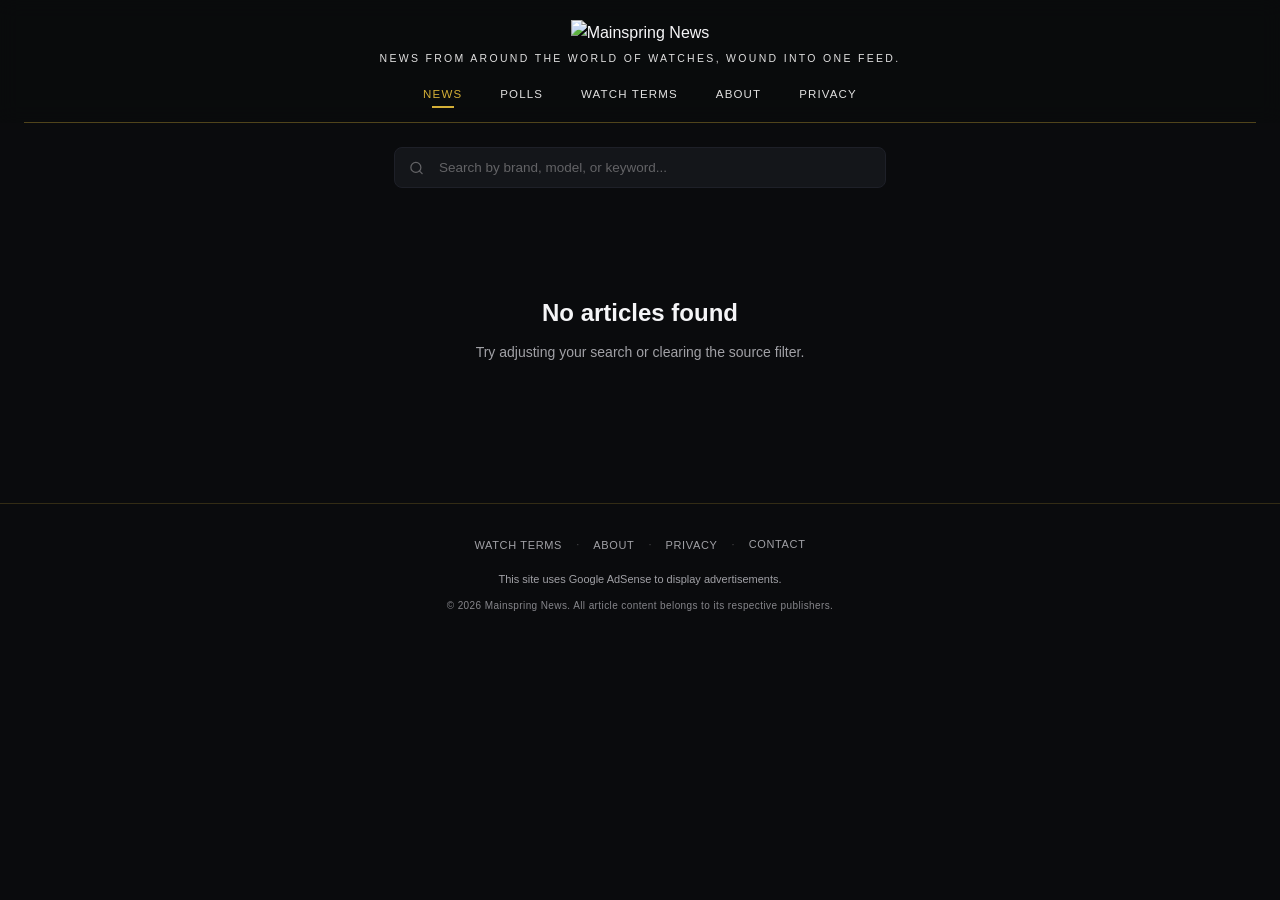
==== index.html @ 3043e032 "Add files via upload" ====
<!DOCTYPE html>
<html lang="en">
<head>
    <meta charset="UTF-8">
    <meta name="viewport" content="width=device-width, initial-scale=1.0">
    <title>Mainspring News — Watch News Aggregator</title>
    <link rel="shortcut icon" href="favicon.ico?v=2" type="image/x-icon">
    <link rel="icon" href="favicon.ico?v=2" type="image/x-icon">
    <link rel="icon" type="image/png" sizes="32x32" href="coil-icon.png?v=2">
    <link rel="apple-touch-icon" href="coil-icon.png?v=2">
    <link rel="preconnect" href="https://fonts.googleapis.com">
    <link rel="preconnect" href="https://fonts.gstatic.com" crossorigin>
    <link href="https://fonts.googleapis.com/css2?family=Cinzel:wght@400;500;600;700&family=Inter:wght@300;400;500;600&display=swap" rel="stylesheet">

    <!-- ═══ Google AdSense ═══ -->
    <!-- TODO: Replace ca-pub-XXXXXXXXXXXXXXXX with your actual AdSense publisher ID -->
    <script async src="https://pagead2.googlesyndication.com/pagead/js/adsbygoogle.js?client=ca-pub-XXXXXXXXXXXXXXXX" crossorigin="anonymous"></script>

    <!-- ═══ Strawpoll Widget ═══ -->
    <script async src="https://cdn.strawpoll.com/dist/widgets.js" charset="utf-8"></script>

    <style>
        *, *::before, *::after {
            margin: 0;
            padding: 0;
            box-sizing: border-box;
        }

        :root {
            --bg: #0A0B0D;
            --surface: #14161A;
            --gold: #D4AF37;
            --gold-hover: #BF9D2E;
            --gold-dim: rgba(212, 175, 55, 0.15);
            --text: #F5F5F7;
            --text-muted: #A1A1A6;
            --border: #1E2028;
            --border-gold: rgba(212, 175, 55, 0.3);
            --skeleton: #1A1D24;
            --skeleton-shine: #22252E;
            --shadow: 0 1px 4px rgba(0,0,0,0.3), 0 4px 16px rgba(0,0,0,0.2);
            --shadow-hover: 0 8px 24px rgba(0,0,0,0.45), 0 2px 8px rgba(212,175,55,0.08);
            --header-h: 140px;
        }

        html { scroll-behavior: smooth; }

        body {
            font-family: -apple-system, BlinkMacSystemFont, 'SF Pro Display', 'Helvetica Neue', 'Roboto', sans-serif;
            background: var(--bg);
            color: var(--text);
            line-height: 1.6;
            -webkit-font-smoothing: antialiased;
            -moz-osx-font-smoothing: grayscale;
        }

        /* ═══════════════════════════════════
           Sticky Header
           ═══════════════════════════════════ */
        .site-header {
            position: sticky;
            top: 0;
            z-index: 200;
            text-align: center;
            padding: 20px 24px 0;
            background: rgba(10, 11, 13, 0.82);
            backdrop-filter: blur(10px);
            -webkit-backdrop-filter: blur(10px);
        }

        .header-border {
            display: block;
            height: 1px;
            background: var(--gold);
            border: none;
            margin-top: 14px;
            opacity: 0.35;
        }

        .logo-group {
            display: flex;
            align-items: center;
            justify-content: center;
            margin-bottom: 4px;
            background: transparent;
            padding: 0;
            overflow: visible;
        }

        .logo-img {
            max-height: 80px;
            width: auto;
            display: block;
            mix-blend-mode: screen;
        }

        .site-header .tagline {
            font-family: -apple-system, BlinkMacSystemFont, 'SF Pro Display', 'Helvetica Neue', 'Roboto', sans-serif;
            font-size: 10.5px;
            font-weight: 400;
            letter-spacing: 0.22em;
            text-transform: uppercase;
            color: #E0E0E0;
            margin-bottom: 14px;
        }

        /* ── Nav ── */
        .site-nav {
            display: flex;
            justify-content: center;
            flex-wrap: wrap;
            gap: 2px;
        }

        .nav-link {
            font-family: -apple-system, BlinkMacSystemFont, 'SF Pro Display', 'Helvetica Neue', 'Roboto', sans-serif;
            font-size: 11.5px;
            font-weight: 500;
            letter-spacing: 0.1em;
            text-transform: uppercase;
            color: #E0E0E0;
            background: none;
            border: none;
            padding: 8px 18px;
            cursor: pointer;
            transition: color 0.2s;
            position: relative;
        }

        .nav-link::after {
            content: '';
            position: absolute;
            bottom: 0;
            left: 50%;
            transform: translateX(-50%);
            width: 0;
            height: 2px;
            background: var(--gold);
            transition: width 0.25s ease;
        }

        .nav-link:hover { color: var(--text); }
        .nav-link.active { color: var(--gold); }
        .nav-link.active::after { width: 22px; }

        /* ═══════════════════════════════════
           Page Sections (Tab System)
           ═══════════════════════════════════ */
        .page-section { display: none; }
        .page-section.active { display: block; }

        /* ═══════════════════════════════════
           Search
           ═══════════════════════════════════ */
        .search-container {
            max-width: 540px;
            margin: 0 auto;
            padding: 24px 24px 0;
        }

        .search-wrapper { position: relative; }

        .search-icon {
            position: absolute;
            left: 15px;
            top: 50%;
            transform: translateY(-50%);
            color: #636366;
            pointer-events: none;
        }

        .search-input {
            width: 100%;
            padding: 12px 18px 12px 44px;
            font-family: -apple-system, BlinkMacSystemFont, 'SF Pro Display', 'Helvetica Neue', 'Roboto', sans-serif;
            font-size: 13.5px;
            color: var(--text);
            background: var(--surface);
            border: 1px solid var(--border);
            border-radius: 8px;
            outline: none;
            transition: border-color 0.2s, box-shadow 0.2s;
        }

        .search-input::placeholder { color: #636366; }

        .search-input:focus {
            border-color: var(--gold);
            box-shadow: 0 0 0 3px var(--gold-dim);
        }

        /* ── Source Pills ── */
        .source-filters {
            display: flex;
            flex-wrap: wrap;
            justify-content: center;
            gap: 7px;
            max-width: 880px;
            margin: 18px auto 0;
            padding: 0 24px;
        }

        .source-pill {
            font-family: -apple-system, BlinkMacSystemFont, 'SF Pro Display', 'Helvetica Neue', 'Roboto', sans-serif;
            font-size: 10.5px;
            font-weight: 500;
            letter-spacing: 0.04em;
            padding: 5px 12px;
            border: 1px solid var(--border);
            border-radius: 100px;
            background: var(--surface);
            color: var(--text-muted);
            cursor: pointer;
            transition: all 0.2s;
            user-select: none;
        }

        .source-pill:hover {
            border-color: var(--gold);
            color: var(--text);
        }

        .source-pill.active {
            background: var(--gold);
            color: var(--bg);
            border-color: var(--gold);
        }

        /* ═══════════════════════════════════
           Articles Grid
           ═══════════════════════════════════ */
        .grid-wrapper {
            max-width: 1320px;
            margin: 0 auto;
            padding: 28px 24px 80px;
        }

        .articles-grid {
            display: grid;
            grid-template-columns: repeat(3, 1fr);
            gap: 22px;
        }

        /* ═══════════════════════════════════
           Skeleton Loading
           ═══════════════════════════════════ */
        .skeleton-grid {
            display: grid;
            grid-template-columns: repeat(3, 1fr);
            gap: 22px;
            max-width: 1320px;
            margin: 0 auto;
            padding: 28px 24px 80px;
        }

        .skeleton-card {
            background: var(--surface);
            border-radius: 10px;
            overflow: hidden;
            border: 1px solid var(--border);
        }

        .skeleton-image {
            width: 100%;
            aspect-ratio: 16 / 9;
            background: var(--skeleton);
            animation: pulse 1.8s cubic-bezier(0.4, 0, 0.6, 1) infinite;
        }

        .skeleton-body {
            padding: 18px;
        }

        .skeleton-line {
            height: 14px;
            border-radius: 6px;
            background: var(--skeleton);
            animation: pulse 1.8s cubic-bezier(0.4, 0, 0.6, 1) infinite;
            margin-bottom: 10px;
        }

        .skeleton-line:nth-child(1) { width: 92%; }
        .skeleton-line:nth-child(2) { width: 70%; }
        .skeleton-line:nth-child(3) { width: 38%; height: 10px; margin-top: 14px; margin-bottom: 0; }

        @keyframes pulse {
            0%, 100% { opacity: 1; }
            50% { opacity: 0.4; }
        }

        /* ═══════════════════════════════════
           Article Card
           ═══════════════════════════════════ */
        .article-card {
            background: var(--surface);
            border-radius: 10px;
            overflow: hidden;
            border: 1px solid var(--border);
            box-shadow: var(--shadow);
            transition: box-shadow 0.3s, transform 0.3s ease, border-color 0.3s;
            display: flex;
            flex-direction: column;
            opacity: 0;
            animation: fadeUp 0.4s ease forwards;
            position: relative;
        }

        .article-card:hover {
            box-shadow: var(--shadow-hover);
            transform: translateY(-4px);
            border-color: var(--gold);
        }

        .card-image-container {
            position: relative;
            width: 100%;
            aspect-ratio: 16 / 9;
            overflow: hidden;
            background: #101214;
        }

        .card-image-container > img {
            position: absolute;
            top: 0; left: 0;
            width: 100%; height: 100%;
            object-fit: cover;
            filter: brightness(0.9);
            transition: transform 0.4s ease;
        }

        .article-card:hover .card-image-container > img {
            transform: scale(1.04);
        }

        .card-source {
            position: absolute;
            top: 10px; left: 10px;
            font-size: 9px;
            font-weight: 600;
            letter-spacing: 0.1em;
            text-transform: uppercase;
            background: rgba(10, 11, 13, 0.82);
            color: var(--gold);
            padding: 4px 9px;
            border-radius: 4px;
            backdrop-filter: blur(6px);
            border: 1px solid rgba(212, 175, 55, 0.12);
            z-index: 2;
        }

        /* ── Read Checkmark ── */
        .card-read-badge {
            position: absolute;
            top: 10px;
            right: 10px;
            width: 24px;
            height: 24px;
            background: rgba(10, 11, 13, 0.82);
            backdrop-filter: blur(6px);
            border: 1px solid rgba(212, 175, 55, 0.25);
            border-radius: 50%;
            display: flex;
            align-items: center;
            justify-content: center;
            opacity: 0.9;
            z-index: 2;
        }

        .card-read-badge svg {
            width: 12px;
            height: 12px;
        }

        /* ── Fallback placeholder / watermark styling ── */
        .card-image-placeholder {
            position: absolute;
            top: 0; left: 0;
            width: 100%; height: 100%;
            aspect-ratio: 16 / 9;
            overflow: hidden;
            background: #14161A;
            display: flex;
            align-items: center;
            justify-content: center;
        }

        .card-image-placeholder img {
            /* Reset: override any inherited card-image rules */
            position: static;
            width: auto;
            height: 50%;
            object-fit: contain;
            opacity: 0.5;
            mix-blend-mode: screen;
            filter: brightness(0.7);
            transition: none;
        }

        .card-body {
            padding: 18px;
            display: flex;
            flex-direction: column;
            flex: 1;
        }

        .card-headline {
            font-family: -apple-system, BlinkMacSystemFont, 'SF Pro Display', 'Helvetica Neue', 'Roboto', sans-serif;
            font-size: 1.15rem;
            font-weight: 600;
            line-height: 1.4;
            color: #E0E0E0;
            margin-bottom: 8px;
            letter-spacing: -0.01em;
        }

        .card-headline a {
            color: inherit;
            text-decoration: none;
            transition: color 0.2s;
        }

        .card-headline a:hover { color: var(--gold); }

        .card-summary {
            font-family: -apple-system, BlinkMacSystemFont, 'SF Pro Display', 'Helvetica Neue', 'Roboto', sans-serif;
            font-size: 13px;
            font-weight: 400;
            line-height: 1.6;
            color: var(--text-muted);
            margin-bottom: 14px;
            display: -webkit-box;
            -webkit-line-clamp: 2;
            -webkit-box-orient: vertical;
            overflow: hidden;
            flex: 1;
        }

        .card-footer {
            display: flex;
            justify-content: space-between;
            align-items: center;
            gap: 8px;
        }

        .card-date {
            font-size: 10px;
            color: #86868B;
            letter-spacing: 0.04em;
        }

        .card-read-time {
            font-size: 10px;
            color: #E0E0E0;
            letter-spacing: 0.04em;
            opacity: 0.55;
            white-space: nowrap;
        }

        /* ═══════════════════════════════════
           Native Ad Card
           ═══════════════════════════════════ */
        .native-ad-card {
            background: var(--surface);
            border-radius: 10px;
            overflow: hidden;
            border: 1px solid var(--border);
            box-shadow: var(--shadow);
            display: flex;
            flex-direction: column;
            min-height: 280px;
            transition: box-shadow 0.3s, transform 0.3s ease, border-color 0.3s;
            opacity: 0;
            animation: fadeUp 0.4s ease forwards;
        }

        .native-ad-card:hover {
            box-shadow: var(--shadow-hover);
            transform: translateY(-4px);
            border-color: var(--gold);
        }

        .native-ad-inner {
            flex: 1;
            display: flex;
            align-items: center;
            justify-content: center;
            padding: 24px;
        }

        .native-ad-label {
            font-family: -apple-system, BlinkMacSystemFont, 'SF Pro Display', 'Helvetica Neue', 'Roboto', sans-serif;
            font-size: 9px;
            font-weight: 500;
            letter-spacing: 0.12em;
            text-transform: uppercase;
            color: #636366;
            text-align: center;
            padding: 8px 18px;
            border-top: 1px solid var(--border);
        }

        /* ── No Results ── */
        .no-results {
            grid-column: 1 / -1;
            text-align: center;
            padding: 60px 24px;
        }

        .no-results h3 {
            font-family: -apple-system, BlinkMacSystemFont, 'SF Pro Display', 'Helvetica Neue', 'Roboto', sans-serif;
            font-size: 24px;
            font-weight: 600;
            margin-bottom: 8px;
            color: var(--text);
        }

        .no-results p {
            font-size: 14px;
            color: var(--text-muted);
        }

        /* ═══════════════════════════════════
           Static Pages (About, Privacy)
           ═══════════════════════════════════ */
        .static-page {
            max-width: 740px;
            margin: 0 auto;
            padding: 48px 24px 80px;
        }

        .static-page h2 {
            font-family: 'Cinzel', Georgia, serif;
            font-size: 32px;
            font-weight: 400;
            color: var(--text);
            margin-bottom: 8px;
        }

        .static-page .page-rule {
            display: block;
            width: 40px;
            height: 2px;
            background: var(--gold);
            border: none;
            margin-bottom: 32px;
        }

        .static-page h3 {
            font-family: 'Cinzel', Georgia, serif;
            font-size: 22px;
            font-weight: 400;
            color: var(--text);
            margin-top: 36px;
            margin-bottom: 12px;
        }

        .static-page p {
            font-size: 15px;
            line-height: 1.75;
            color: #D1D1D6;
            margin-bottom: 16px;
        }

        .static-page ul {
            list-style: none;
            padding-left: 0;
            margin-bottom: 16px;
        }

        .static-page ul li {
            font-size: 15px;
            line-height: 1.75;
            color: #D1D1D6;
            padding-left: 20px;
            position: relative;
            margin-bottom: 6px;
        }

        .static-page ul li::before {
            content: '';
            position: absolute;
            left: 0; top: 11px;
            width: 6px; height: 6px;
            border-radius: 50%;
            background: var(--gold);
            opacity: 0.9;
        }

        .static-page a {
            color: var(--gold);
            text-decoration: none;
            border-bottom: 1px solid transparent;
            transition: border-color 0.2s;
        }

        .static-page a:hover { border-bottom-color: var(--gold); }

        .static-page .last-updated {
            font-size: 12px;
            color: var(--text-muted);
            font-style: italic;
            margin-top: 40px;
            padding-top: 20px;
            border-top: 1px solid var(--border);
        }

        /* ── Email Us Ghost Button ── */
        .email-cta {
            display: inline-block;
            font-family: 'Cinzel', Georgia, serif;
            font-size: 17px;
            font-weight: 400;
            letter-spacing: 0.06em;
            color: var(--gold);
            background: transparent;
            border: 1px solid var(--gold);
            border-radius: 8px;
            padding: 14px 40px;
            text-decoration: none;
            transition: background 0.25s, color 0.25s, box-shadow 0.25s, transform 0.2s;
            margin-top: 12px;
        }

        .email-cta:hover {
            background: var(--gold);
            color: var(--bg);
            box-shadow: 0 4px 20px rgba(212, 175, 55, 0.25);
            transform: translateY(-1px);
            border-bottom-color: var(--gold);
        }

        /* ═══════════════════════════════════
           Load More
           ═══════════════════════════════════ */
        .load-more-wrapper {
            text-align: center;
            padding: 40px 24px 0;
        }

        .load-more-btn {
            font-family: 'Cinzel', Georgia, serif;
            font-size: 17px;
            font-weight: 400;
            letter-spacing: 0.06em;
            color: var(--gold);
            background: transparent;
            border: 1px solid var(--gold);
            border-radius: 8px;
            padding: 16px 48px;
            cursor: pointer;
            transition: background 0.25s, color 0.25s, box-shadow 0.25s, transform 0.2s;
        }

        .load-more-btn:hover {
            background: var(--gold);
            color: var(--bg);
            box-shadow: 0 4px 20px rgba(212, 175, 55, 0.25);
            transform: translateY(-1px);
        }

        .load-more-btn:disabled {
            cursor: default;
            opacity: 0.5;
            transform: none;
            box-shadow: none;
        }

        .load-more-btn.exhausted {
            border-color: var(--border);
            color: var(--text-muted);
            opacity: 1;
            pointer-events: none;
        }

        .load-more-spinner {
            display: none;
            justify-content: center;
            align-items: center;
            gap: 12px;
            padding: 20px 0 0;
            background: transparent !important;
        }

        .load-more-spinner.visible { display: flex; }

        .load-more-spiral {
            animation: spin 1s linear infinite;
            mix-blend-mode: screen;
        }

        .load-more-spinner-text {
            font-family: -apple-system, BlinkMacSystemFont, 'SF Pro Display', 'Helvetica Neue', 'Roboto', sans-serif;
            font-size: 12px;
            color: var(--text-muted);
            letter-spacing: 0.06em;
        }

        @keyframes spin {
            to { transform: rotate(360deg); }
        }

        /* ═══════════════════════════════════
           Back to Top
           ═══════════════════════════════════ */
        .back-to-top {
            position: fixed;
            bottom: 32px; right: 32px;
            width: 42px; height: 42px;
            background: var(--gold);
            color: var(--bg);
            border: none;
            border-radius: 50%;
            cursor: pointer;
            display: flex;
            align-items: center;
            justify-content: center;
            opacity: 0;
            visibility: hidden;
            transition: opacity 0.3s, visibility 0.3s, transform 0.2s;
            box-shadow: 0 2px 14px rgba(212, 175, 55, 0.3);
            z-index: 100;
        }

        .back-to-top.visible { opacity: 1; visibility: visible; }

        .back-to-top:hover {
            transform: translateY(-2px);
            background: var(--gold-hover);
        }

        /* ═══════════════════════════════════
           Footer
           ═══════════════════════════════════ */
        .site-footer {
            text-align: center;
            padding: 28px 24px 36px;
            border-top: 1px solid rgba(212, 175, 55, 0.2);
        }

        .footer-disclosure {
            font-size: 11px;
            line-height: 1.7;
            color: var(--text-muted);
            max-width: 640px;
            margin: 0 auto 10px;
        }

        .footer-links {
            display: flex;
            justify-content: center;
            align-items: center;
            gap: 6px;
            margin-bottom: 12px;
        }

        .footer-link {
            font-family: -apple-system, BlinkMacSystemFont, 'SF Pro Display', 'Helvetica Neue', 'Roboto', sans-serif;
            font-size: 11px;
            font-weight: 500;
            letter-spacing: 0.06em;
            text-transform: uppercase;
            color: var(--text-muted);
            text-decoration: none;
            padding: 4px 8px;
            transition: color 0.2s;
            cursor: pointer;
            background: none;
            border: none;
        }

        .footer-link:hover {
            color: var(--gold);
        }

        .footer-link-sep {
            color: #48484A;
            font-size: 11px;
            user-select: none;
        }

        .footer-copy {
            font-size: 10px;
            color: #86868B;
            letter-spacing: 0.04em;
        }

        /* ═══════════════════════════════════
           Watch Terms / Glossary
           ═══════════════════════════════════ */
        .glossary-page {
            max-width: 740px;
            margin: 0 auto;
            padding: 48px 24px 80px;
        }

        .glossary-page h2 {
            font-family: 'Cinzel', Georgia, serif;
            font-size: 32px;
            font-weight: 400;
            color: var(--text);
            margin-bottom: 8px;
        }

        .glossary-page .page-rule {
            display: block;
            width: 40px;
            height: 2px;
            background: var(--gold);
            border: none;
            margin-bottom: 24px;
        }

        .glossary-intro {
            font-size: 15px;
            line-height: 1.75;
            color: #D1D1D6;
            margin-bottom: 28px;
        }

        .glossary-search-wrapper {
            position: relative;
            margin-bottom: 36px;
        }

        .glossary-search-wrapper .search-icon {
            position: absolute;
            left: 15px;
            top: 50%;
            transform: translateY(-50%);
            color: #636366;
            pointer-events: none;
        }

        .glossary-search {
            width: 100%;
            padding: 12px 18px 12px 44px;
            font-family: -apple-system, BlinkMacSystemFont, 'SF Pro Display', 'Helvetica Neue', 'Roboto', sans-serif;
            font-size: 13.5px;
            color: var(--text);
            background: var(--surface);
            border: 1px solid var(--border);
            border-radius: 8px;
            outline: none;
            transition: border-color 0.2s, box-shadow 0.2s;
        }

        .glossary-search::placeholder { color: #636366; }

        .glossary-search:focus {
            border-color: var(--gold);
            box-shadow: 0 0 0 3px var(--gold-dim);
        }

        .glossary-letter-group {
            margin-bottom: 32px;
        }

        .glossary-letter {
            font-family: 'Cinzel', Georgia, serif;
            font-size: 22px;
            font-weight: 500;
            color: var(--gold);
            padding-bottom: 8px;
            margin-bottom: 16px;
            border-bottom: 1px solid var(--border);
        }

        .glossary-term {
            margin-bottom: 18px;
            padding-left: 0;
        }

        .glossary-term-name {
            font-family: -apple-system, BlinkMacSystemFont, 'SF Pro Display', 'Helvetica Neue', 'Roboto', sans-serif;
            font-size: 15px;
            font-weight: 600;
            color: var(--text);
            margin-bottom: 4px;
        }

        .glossary-term-def {
            font-size: 14px;
            line-height: 1.7;
            color: #D1D1D6;
        }

        .glossary-no-results {
            text-align: center;
            padding: 48px 24px;
            color: var(--text-muted);
            font-size: 15px;
        }

        .glossary-footer-note {
            font-size: 14px;
            line-height: 1.7;
            color: var(--text-muted);
            margin-top: 48px;
            padding-top: 24px;
            border-top: 1px solid var(--border);
        }

        .glossary-footer-note a {
            color: var(--gold);
            text-decoration: none;
            border-bottom: 1px solid transparent;
            transition: border-color 0.2s;
        }

        .glossary-footer-note a:hover {
            border-bottom-color: var(--gold);
        }

        /* ═══════════════════════════════════
           Responsive
           ═══════════════════════════════════ */
        @media (max-width: 1024px) {
            .articles-grid,
            .skeleton-grid {
                grid-template-columns: repeat(2, 1fr);
                gap: 18px;
            }
        }

        @media (max-width: 640px) {
            .site-header { padding: 16px 16px 0; }
            .logo-img { max-height: 52px; }
            .site-header .tagline {
                font-size: 8.5px;
                letter-spacing: 0.14em;
                margin-bottom: 10px;
            }
            .nav-link { font-size: 10px; padding: 6px 10px; }
            .polls-page { padding: 32px 16px 60px; }
            .polls-page h2 { font-size: 26px; }
            .poll-iframe-shell,
            .poll-iframe-shell iframe { min-height: 360px; }
            .articles-grid,
            .skeleton-grid {
                grid-template-columns: 1fr;
                gap: 14px;
            }
            .grid-wrapper,
            .skeleton-grid {
                padding: 20px 16px 60px;
            }
            .search-container { padding: 18px 16px 0; }
            .source-filters { padding: 0 16px; }
            .card-body { padding: 14px; }
            .card-headline { font-size: 1.05rem; }
            .back-to-top { bottom: 20px; right: 20px; width: 38px; height: 38px; }
            .static-page { padding: 32px 16px 60px; }
            .static-page h2 { font-size: 26px; }
            .glossary-page { padding: 32px 16px 60px; }
            .glossary-page h2 { font-size: 26px; }
        }

        /* ═══════════════════════════════════
           Polls Page
           ═══════════════════════════════════ */
        .polls-page {
            max-width: 680px;
            margin: 0 auto;
            padding: 48px 24px 80px;
        }

        .polls-page h2 {
            font-family: 'Cinzel', Georgia, serif;
            font-size: 32px;
            font-weight: 400;
            color: var(--text);
            margin-bottom: 8px;
        }

        .polls-page .page-rule {
            display: block;
            width: 40px;
            height: 2px;
            background: var(--gold);
            border: none;
            margin-bottom: 28px;
        }

        .polls-intro {
            font-size: 14px;
            line-height: 1.8;
            color: var(--text-muted);
            margin-bottom: 36px;
            letter-spacing: 0.01em;
        }

        /* ── Live Poll Container ── */
        .poll-live-wrap {
            border: 1px solid var(--border-gold);
            border-radius: 12px;
            background: var(--surface);
            overflow: hidden;
            margin-bottom: 52px;
            box-shadow: 0 2px 24px rgba(212, 175, 55, 0.07), var(--shadow);
            transition: border-color 0.3s;
        }

        .poll-live-wrap:hover {
            border-color: rgba(212, 175, 55, 0.55);
        }

        .poll-live-header {
            display: flex;
            align-items: center;
            gap: 10px;
            padding: 14px 20px 13px;
            border-bottom: 1px solid var(--border-gold);
        }

        .poll-live-dot {
            width: 8px;
            height: 8px;
            border-radius: 50%;
            background: var(--gold);
            box-shadow: 0 0 7px rgba(212, 175, 55, 0.65);
            animation: pollPulse 2.2s ease-in-out infinite;
            flex-shrink: 0;
        }

        @keyframes pollPulse {
            0%, 100% { opacity: 1;    box-shadow: 0 0 7px  rgba(212, 175, 55, 0.65); }
            50%       { opacity: 0.5; box-shadow: 0 0 14px rgba(212, 175, 55, 0.2);  }
        }

        .poll-live-label {
            font-size: 9.5px;
            font-weight: 600;
            letter-spacing: 0.16em;
            text-transform: uppercase;
            color: var(--gold);
        }

        /* ── Responsive iframe shell ──
           Uses min-height so short embeds still look intentional;
           the injected iframe overrides with its own height attribute.     */
        .poll-iframe-shell {
            position: relative;
            width: 100%;
            min-height: 480px;
            display: flex;
            flex-direction: column;
        }

        .poll-iframe-shell iframe {
            width: 100%;
            min-height: 480px;
            border: none;
            display: block;
            flex: 1;
            /* iOS Safari fix: allow iframe to scroll internally */
            -webkit-overflow-scrolling: touch;
        }

        /* Strawpoll embed wrapper — centred, capped at 640px, full-width on mobile */
        .strawpoll-embed {
            width: 100%;
            max-width: 640px;
            margin: 0 auto;
            display: block;
        }

        .strawpoll-embed iframe {
            width: 100% !important;
            max-width: 100%;
            border: none;
            display: block;
        }

        /* ── Poll State (loading / empty / error) ── */
        .poll-state {
            display: flex;
            flex-direction: column;
            align-items: center;
            justify-content: center;
            gap: 16px;
            padding: 60px 24px;
            text-align: center;
            flex: 1;
        }

        .poll-state-icon {
            color: var(--gold);
            opacity: 0.55;
        }

        .poll-state-text {
            font-size: 14px;
            line-height: 1.7;
            color: var(--text-muted);
        }

        .poll-loading-dots {
            display: flex;
            gap: 7px;
            align-items: center;
        }

        .poll-loading-dots span {
            width: 7px;
            height: 7px;
            border-radius: 50%;
            background: var(--gold);
            opacity: 0.35;
            animation: dotBounce 1.4s ease-in-out infinite;
        }

        .poll-loading-dots span:nth-child(2) { animation-delay: 0.18s; }
        .poll-loading-dots span:nth-child(3) { animation-delay: 0.36s; }

        @keyframes dotBounce {
            0%, 80%, 100% { opacity: 0.35; transform: scale(0.85); }
            40%            { opacity: 1;    transform: scale(1.2);  }
        }

        /* ── Past Polls Archive ── */
        .polls-past-heading {
            font-family: 'Cinzel', Georgia, serif;
            font-size: 19px;
            font-weight: 400;
            color: var(--text);
            margin-bottom: 8px;
        }

        .polls-past-rule {
            display: block;
            width: 28px;
            height: 1px;
            background: var(--gold);
            border: none;
            opacity: 0.55;
            margin-bottom: 20px;
        }

        .polls-past-empty {
            font-size: 13px;
            color: var(--text-muted);
            font-style: italic;
        }

        .past-polls-list {
            list-style: none;
            padding: 0;
            display: flex;
            flex-direction: column;
            gap: 10px;
        }

        .past-poll-item {
            display: flex;
            align-items: center;
            gap: 14px;
            padding: 15px 18px;
            background: var(--surface);
            border: 1px solid var(--border);
            border-radius: 8px;
            text-decoration: none;
            transition: border-color 0.22s, background 0.22s;
        }

        .past-poll-item:hover {
            border-color: var(--border-gold);
            background: #17191f;
        }

        .past-poll-text {
            flex: 1;
            min-width: 0;
        }

        .past-poll-title {
            font-size: 13.5px;
            font-weight: 500;
            color: var(--text);
            line-height: 1.45;
        }

        .past-poll-meta {
            font-size: 11px;
            color: var(--text-muted);
            margin-top: 3px;
            letter-spacing: 0.02em;
        }

        .past-poll-chevron {
            color: var(--gold);
            opacity: 0.6;
            flex-shrink: 0;
            transition: opacity 0.2s, transform 0.2s;
        }

        .past-poll-item:hover .past-poll-chevron {
            opacity: 1;
            transform: translateX(3px);
        }

        /* ── Animation ── */
        @keyframes fadeUp {
            from { opacity: 0; transform: translateY(10px); }
            to   { opacity: 1; transform: translateY(0); }
        }
    </style>
</head>
<body>

    <!-- ═══ Sticky Header ═══ -->
    <header class="site-header">
        <div class="logo-group">
            <img class="logo-img" src="https://mainspring.news/full-logo.png" alt="Mainspring News">
        </div>
        <p class="tagline">News from around the world of watches, wound into one feed.</p>
        <nav class="site-nav">
            <button class="nav-link active" data-page="news">News</button>
            <button class="nav-link" data-page="polls">Polls</button>
            <button class="nav-link" data-page="watch-terms">Watch Terms</button>
            <button class="nav-link" data-page="about">About</button>
            <button class="nav-link" data-page="privacy">Privacy</button>
        </nav>
        <hr class="header-border">
    </header>

    <!-- ═══ NEWS PAGE ═══ -->
    <section class="page-section active" id="page-news">

        <div class="search-container">
            <div class="search-wrapper">
                <svg class="search-icon" width="15" height="15" viewBox="0 0 24 24" fill="none" stroke="currentColor" stroke-width="2" stroke-linecap="round" stroke-linejoin="round">
                    <circle cx="11" cy="11" r="8"></circle>
                    <line x1="21" y1="21" x2="16.65" y2="16.65"></line>
                </svg>
                <input type="text" class="search-input" id="searchInput" placeholder="Search by brand, model, or keyword...">
            </div>
            <div class="source-filters" id="sourceFilters"></div>
        </div>

        <!-- Skeleton Loading State -->
        <div class="skeleton-grid" id="skeletonGrid">
            <div class="skeleton-card"><div class="skeleton-image"></div><div class="skeleton-body"><div class="skeleton-line"></div><div class="skeleton-line"></div><div class="skeleton-line"></div></div></div>
            <div class="skeleton-card"><div class="skeleton-image"></div><div class="skeleton-body"><div class="skeleton-line"></div><div class="skeleton-line"></div><div class="skeleton-line"></div></div></div>
            <div class="skeleton-card"><div class="skeleton-image"></div><div class="skeleton-body"><div class="skeleton-line"></div><div class="skeleton-line"></div><div class="skeleton-line"></div></div></div>
            <div class="skeleton-card"><div class="skeleton-image"></div><div class="skeleton-body"><div class="skeleton-line"></div><div class="skeleton-line"></div><div class="skeleton-line"></div></div></div>
            <div class="skeleton-card"><div class="skeleton-image"></div><div class="skeleton-body"><div class="skeleton-line"></div><div class="skeleton-line"></div><div class="skeleton-line"></div></div></div>
            <div class="skeleton-card"><div class="skeleton-image"></div><div class="skeleton-body"><div class="skeleton-line"></div><div class="skeleton-line"></div><div class="skeleton-line"></div></div></div>
            <div class="skeleton-card"><div class="skeleton-image"></div><div class="skeleton-body"><div class="skeleton-line"></div><div class="skeleton-line"></div><div class="skeleton-line"></div></div></div>
        </div>

        <!-- Real Article Grid (hidden until loaded) -->
        <div class="grid-wrapper" id="gridWrapper" style="display:none;">
            <div class="articles-grid" id="articlesGrid"></div>
            <div class="load-more-wrapper" id="loadMoreWrapper">
                <button class="load-more-btn" id="loadMoreBtn">Load More Watch News</button>
                <div class="load-more-spinner" id="loadMoreSpinner">
                    <img class="load-more-spiral" src="https://mainspring.news/coil-icon.png" alt="" width="22" height="22">
                    <span class="load-more-spinner-text">Winding&hellip;</span>
                </div>
            </div>
        </div>

    </section>

    <!-- ═══ POLLS PAGE ═══ -->
    <section class="page-section" id="page-polls">
        <div class="polls-page">
            <h2>Mainspring Polls</h2>
            <hr class="page-rule">
            <p class="polls-intro">Voice your opinion on all things watch related. Real-time results updated with every vote.</p>

            <!-- ── Active Poll ── -->
            <div class="poll-live-wrap">
                <div class="poll-live-header">
                    <span class="poll-live-dot"></span>
                    <span class="poll-live-label">Live Poll</span>
                </div>
                <div class="poll-iframe-shell" id="pollIframeShell">
                    <!-- Loading state — replaced by JS once polls.json is fetched -->
                    <div class="poll-state" id="pollLoading">
                        <div class="poll-loading-dots">
                            <span></span><span></span><span></span>
                        </div>
                        <p class="poll-state-text">Loading active poll&hellip;</p>
                    </div>
                </div>
            </div>

            <!-- ── Past Polls Archive ── -->
            <h3 class="polls-past-heading">Past Polls</h3>
            <hr class="polls-past-rule">
            <ul class="past-polls-list" id="pastPollsList">
                <!-- Populated by JS from polls.json → pastPolls[] -->
            </ul>
        </div>
    </section>

    <!-- ═══ WATCH TERMS PAGE ═══ -->
    <section class="page-section" id="page-watch-terms">
        <div class="glossary-page">
            <h2>Watch Terms</h2>
            <hr class="page-rule">
            <p class="glossary-intro">Welcome to our Watch Terms guide, a curated resource designed to help you navigate the language of movements, materials, and collector culture. While not an exhaustive industry encyclopedia, this list offers a helpful starting point for anyone looking to deepen their understanding of the horological world.</p>

            <div class="glossary-search-wrapper">
                <svg class="search-icon" width="15" height="15" viewBox="0 0 24 24" fill="none" stroke="currentColor" stroke-width="2" stroke-linecap="round" stroke-linejoin="round">
                    <circle cx="11" cy="11" r="8"></circle>
                    <line x1="21" y1="21" x2="16.65" y2="16.65"></line>
                </svg>
                <input type="text" class="glossary-search" id="glossarySearch" placeholder="Search watch terms...">
            </div>

            <div id="glossaryContainer"></div>

            <p class="glossary-footer-note">Notice a term or phrase we missed? We'd love to hear from you. Please <a href="mailto:mainspring.watchnews@gmail.com?subject=Watch Terms Suggestion - Mainspring News" target="_blank" rel="noopener noreferrer">contact us</a> to suggest additions or revisions.</p>
        </div>
    </section>

    <!-- ═══ ABOUT PAGE ═══ -->
    <section class="page-section" id="page-about">
        <div class="static-page">
            <h2>About Mainspring News</h2>
            <hr class="page-rule">
            <p>Mainspring News is the premier aggregator for watch enthusiasts, winding the world's best horological journalism into a single, high-tension feed. We curate articles from the most respected voices in the industry &mdash; from Hodinkee and Fratello to Worn &amp; Wound and beyond &mdash; so you never miss a breaking release, an in-depth review, or a thought-provoking editorial about the craft of watchmaking.</p>
            <p>Our mission is simple: to save you time while keeping you informed. Rather than cycling through bookmarks and newsletters, Mainspring News delivers a unified, real-time stream of everything happening in the world of watches. Whether you collect vintage chronographs, follow the latest from Geneva, or simply appreciate mechanical artistry, this is your feed &mdash; wound and ready.</p>
            <p>Mainspring News was founded to solve the noise problem in the watch industry. By aggregating the most respected voices in horology, we ensure you spend less time searching and more time reading what matters.</p>

            <h3>Our Sources</h3>
            <ul>
                <li>Hodinkee</li>
                <li>Worn &amp; Wound</li>
                <li>Fratello Watches</li>
                <li>Monochrome Watches</li>
                <li>A Blog to Watch</li>
                <li>Teddy Baldassarre</li>
                <li>Two Broke Watch Snobs</li>
                <li>Oracle Time</li>
                <li>Time + Tide</li>
                <li>WatchTime</li>
                <li>Revolution</li>
                <li>Quill &amp; Pad</li>
                <li>WatchProSite</li>
                <li>Gear Patrol</li>
                <li>Wrist Enthusiast</li>
                <li>Watches Magazine</li>
            </ul>
            <p>All content remains the property of its original authors and publishers. Mainspring News links directly to original articles and does not reproduce full-text content.</p>

            <h3>Get in Touch</h3>
            <p>Have a question, suggestion, or just want to talk watches? We'd love to hear from you.</p>
            <a class="email-cta" href="mailto:mainspring.watchnews@gmail.com?subject=Inquiry from Mainspring News" target="_blank" rel="noopener noreferrer">Email Us</a>
        </div>
    </section>

    <!-- ═══ PRIVACY POLICY PAGE ═══ -->
    <section class="page-section" id="page-privacy">
        <div class="static-page">
            <h2>Privacy Policy</h2>
            <hr class="page-rule">
            <p>Your privacy is important to us. This Privacy Policy explains how Mainspring News collects, uses, and protects information when you visit our website. By using Mainspring News, you agree to the practices described below.</p>

            <h3>1. Information Collection</h3>
            <p>Mainspring News does not require user registration and does not collect personal information such as your name, email address, or phone number. We may automatically collect non-personally identifiable information, including:</p>
            <ul>
                <li>Browser type and version</li>
                <li>Operating system</li>
                <li>Referring URL and pages visited</li>
                <li>Date and time of access</li>
                <li>Approximate geographic location (country/region level)</li>
            </ul>
            <p>This data is collected solely for the purpose of improving site performance, understanding audience demographics, and maintaining security.</p>

            <h3>2. Cookies &amp; Google AdSense</h3>
            <p>Mainspring News uses Google AdSense to display advertisements. Google AdSense may use cookies and web beacons to serve ads based on your prior visits to this website or other websites on the internet. Specifically:</p>
            <ul>
                <li>Google's use of the DoubleClick cookie enables it and its partners to serve ads based on your visit to Mainspring News and/or other sites on the internet.</li>
                <li>You may opt out of personalized advertising by visiting <a href="https://www.google.com/settings/ads" target="_blank" rel="noopener noreferrer">Google Ads Settings</a>.</li>
                <li>You may opt out of third-party vendor cookies by visiting the <a href="https://optout.networkadvertising.org/" target="_blank" rel="noopener noreferrer">Network Advertising Initiative opt-out page</a>.</li>
            </ul>
            <p>For more information on how Google collects and processes data, please review <a href="https://policies.google.com/privacy" target="_blank" rel="noopener noreferrer">Google's Privacy Policy</a>.</p>

            <h3>3. Third-Party Links</h3>
            <p>Mainspring News contains links to external websites, including but not limited to the original publishers of aggregated articles. These third-party sites operate under their own privacy policies. Mainspring News is not responsible for the content or privacy practices of these external sites. We encourage you to review the privacy policies of any website you visit through links on our platform.</p>

            <h3>4. User Rights</h3>
            <p>Depending on your jurisdiction, you may have the following rights regarding your data:</p>
            <ul>
                <li><strong>Right of Access:</strong> You may request details about the information we collect.</li>
                <li><strong>Right to Opt Out:</strong> You may disable cookies through your browser settings or opt out of personalized ads via the links provided above.</li>
                <li><strong>Right to Deletion:</strong> Since we do not collect personal information, there is typically no personal data to delete. If you believe otherwise, please contact us.</li>
                <li><strong>Do Not Track:</strong> We respect Do Not Track (DNT) browser signals. When DNT is enabled, we will not engage in tracking activity beyond what is essential for site functionality.</li>
            </ul>

            <h3>5. Children's Privacy</h3>
            <p>Mainspring News is not directed at children under the age of 13. We do not knowingly collect information from children. If you believe a child has provided us with information, please contact us and we will take steps to remove it.</p>

            <h3>6. Changes to This Policy</h3>
            <p>We reserve the right to update this Privacy Policy at any time. Changes will be posted on this page with an updated revision date. Continued use of Mainspring News after changes constitutes acceptance of the revised policy.</p>

            <h3>7. Contact</h3>
            <p>If you have questions about this Privacy Policy, please reach out via <a href="mailto:mainspring.watchnews@gmail.com?subject=Privacy Inquiry - Mainspring News" target="_blank" rel="noopener noreferrer">mainspring.watchnews@gmail.com</a>.</p>

            <p class="last-updated">Last updated: February 2026</p>
        </div>
    </section>

    <!-- Back to Top -->
    <button class="back-to-top" id="backToTop" aria-label="Back to top">
        <svg width="16" height="16" viewBox="0 0 24 24" fill="none" stroke="currentColor" stroke-width="2.5" stroke-linecap="round" stroke-linejoin="round">
            <polyline points="18 15 12 9 6 15"></polyline>
        </svg>
    </button>

    <!-- Footer -->
    <footer class="site-footer">
        <div class="footer-links">
            <button class="footer-link" data-page="watch-terms">Watch Terms</button>
            <span class="footer-link-sep">&middot;</span>
            <button class="footer-link" data-page="about">About</button>
            <span class="footer-link-sep">&middot;</span>
            <button class="footer-link" data-page="privacy">Privacy</button>
            <span class="footer-link-sep">&middot;</span>
            <a class="footer-link" href="mailto:mainspring.watchnews@gmail.com?subject=Inquiry from Mainspring News" target="_blank" rel="noopener noreferrer">Contact</a>
        </div>
        <p class="footer-disclosure">This site uses Google AdSense to display advertisements.</p>
        <p class="footer-copy">&copy; 2026 Mainspring News. All article content belongs to its respective publishers.</p>
    </footer>

    <script>
        // ══════════════════════════════════
        //  Configuration
        // ══════════════════════════════════
        const RSS_FEEDS = [
            { name: 'Hodinkee',              url: 'https://www.hodinkee.com/articles.rss' },
            { name: 'Worn & Wound',          url: 'https://wornandwound.com/feed/' },
            { name: 'Fratello',              url: 'https://www.fratellowatches.com/feed/' },
            { name: 'Monochrome',            url: 'https://monochrome-watches.com/feed/' },
            { name: 'A Blog to Watch',       url: 'https://www.ablogtowatch.com/feed/' },
            { name: 'Teddy Baldassarre',     url: 'https://teddybaldassarre.com/en-int/blogs/watches.atom' },
            { name: 'Two Broke Watch Snobs', url: 'https://twobrokewatchsnobs.com/feed/' },
            { name: 'Oracle Time',           url: 'https://oracleoftime.com/feed/' },
            { name: 'Time + Tide',           url: 'https://timeandtidewatches.com/feed/' },
            { name: 'WatchTime',             url: 'https://www.watchtime.com/feed/' },
            { name: 'Revolution',            url: 'https://revolutionwatch.com/feed/' },
            { name: 'Quill & Pad',           url: 'https://quillandpad.com/feed/' },
            { name: 'WatchProSite',          url: 'https://www.watchprosite.com/rss/' },
            { name: 'Gear Patrol',           url: 'https://www.gearpatrol.com/watches/' },
            { name: 'Wrist Enthusiast',      url: 'https://www.wristenthusiast.com/latest' },
            { name: 'Watches Magazine',      url: 'https://www.watches-news.com/news/' }
        ];

        const RSS2JSON_BASE = 'https://api.rss2json.com/v1/api.json?rss_url=';

        // Ads appear every 7–10 cards
        const AD_GAP_MIN = 7;
        const AD_GAP_MAX = 10;

        // Articles per page (pagination)
        const PAGE_SIZE = 36;

        // Fallback placeholder: branded coil icon
        const PLACEHOLDER_IMG = 'https://mainspring.news/coil-icon.png';

        let allArticles = [];
        let filteredArticles = [];
        let activeSource = null;
        let displayedCount = 0;
        let adCounter = 0;
        let nextAdAt = 0;

        // ══════════════════════════════════
        //  Read Tracking (localStorage)
        // ══════════════════════════════════
        const READ_STORAGE_KEY = 'mainspring_read_articles';

        function getReadArticles() {
            try {
                return JSON.parse(localStorage.getItem(READ_STORAGE_KEY)) || [];
            } catch (e) {
                return [];
            }
        }

        function markAsRead(url) {
            const read = getReadArticles();
            if (!read.includes(url)) {
                read.push(url);
                localStorage.setItem(READ_STORAGE_KEY, JSON.stringify(read));
            }
        }

        function isRead(url) {
            return getReadArticles().includes(url);
        }

        // ══════════════════════════════════
        //  Navigation / Tab System
        // ══════════════════════════════════
        const navLinks = document.querySelectorAll('.nav-link');
        const pageSections = document.querySelectorAll('.page-section');

        function navigateToPage(target) {
            navLinks.forEach(n => {
                n.classList.toggle('active', n.dataset.page === target);
            });
            pageSections.forEach(s => s.classList.toggle('active', s.id === `page-${target}`));
            window.scrollTo({ top: 0, behavior: 'smooth' });

            // Lazy-load page data on first visit
            if (target === 'watch-terms') loadGlossary();
            if (target === 'polls')       loadPolls();
        }

        navLinks.forEach(link => {
            link.addEventListener('click', () => navigateToPage(link.dataset.page));
        });

        // Footer nav links
        document.querySelectorAll('.footer-link[data-page]').forEach(link => {
            link.addEventListener('click', () => navigateToPage(link.dataset.page));
        });

        // ══════════════════════════════════
        //  Helpers
        // ══════════════════════════════════
        function extractImage(item, sourceName) {
            // Priority 1: Enclosure
            if (item.enclosure && item.enclosure.link) return item.enclosure.link;
            // Priority 2: Thumbnail field
            if (item.thumbnail && item.thumbnail.length > 0) return item.thumbnail;
            // Priority 3: First <img> tag inside description or content
            // For Two Broke Watch Snobs, also check content:encoded
            const content = item.content || item.description || '';
            const m = content.match(/<img[^>]+src=["']([^"']+)["']/i);
            if (m) return m[1];
            // Priority 4: For TBWS and others, check description separately if content was used above
            if (item.description && item.description !== content) {
                const m2 = item.description.match(/<img[^>]+src=["']([^"']+)["']/i);
                if (m2) return m2[1];
            }
            // No image found
            return null;
        }

        function randBetween(min, max) {
            return Math.floor(Math.random() * (max - min + 1)) + min;
        }

        function createSummary(html) {
            if (!html) return '';
            const tmp = document.createElement('div');
            tmp.innerHTML = html;
            const text = (tmp.textContent || tmp.innerText || '').replace(/\s+/g, ' ').trim();
            return text.length > 180 ? text.substring(0, 180).replace(/\s\S*$/, '') + '...' : text;
        }

        function formatDate(dateStr) {
            const d = new Date(dateStr);
            if (isNaN(d.getTime())) return '';
            const hours = Math.floor((Date.now() - d) / 36e5);
            if (hours < 1) return 'Just now';
            if (hours < 24) return `${hours}h ago`;
            const days = Math.floor(hours / 24);
            if (days < 7) return `${days}d ago`;
            return d.toLocaleDateString('en-US', { month: 'short', day: 'numeric', year: 'numeric' });
        }

        function escapeHtml(str) {
            const div = document.createElement('div');
            div.textContent = str;
            return div.innerHTML;
        }

        // Deterministic hash → float 0..1 from any string (no randomness per render)
        function hashFloat(str) {
            let h = 0;
            for (let i = 0; i < str.length; i++) {
                h = Math.imul(31, h) + str.charCodeAt(i) | 0;
            }
            return Math.abs(h) / 2147483647;
        }

        // Per-source realistic read-time ranges [min, max] in minutes.
        // Used when only a snippet is available (no full content:encoded body).
        const SOURCE_READ_RANGES = {
            'Hodinkee':              [5, 10],
            'Worn & Wound':          [4,  7],
            'Fratello':              [4,  7],
            'Monochrome':            [3,  6],
            'A Blog to Watch':       [5,  9],
            'Teddy Baldassarre':     [3,  6],
            'Two Broke Watch Snobs': [4,  7],
            'Oracle Time':           [3,  6],
            'Time + Tide':           [3,  6],
            'WatchTime':             [3,  6],
            'Revolution':            [4,  7],
            'Quill & Pad':           [7, 12],
            'WatchProSite':          [3,  6],
            'Gear Patrol':           [3,  6],
            'Wrist Enthusiast':      [3,  5],
            'Watches Magazine':      [2,  4],
        };

        // item   = raw rss2json item object
        // source = feed name string (for source-based fallback ranges)
        function calcReadTime(item, source) {
            const WPM = 225;

            // Prefer content:encoded (item.content) when it's richer than the snippet
            const desc = item.description || '';
            const full = item.content || '';
            const richHtml = full.length > desc.length ? full : desc;

            let wordCount = 0;
            if (richHtml) {
                const tmp = document.createElement('div');
                tmp.innerHTML = richHtml;
                const text = (tmp.textContent || tmp.innerText || '').trim();
                wordCount = text.split(/\s+/).filter(Boolean).length;
            }

            // If we have a substantive body (≥ 100 words), trust the actual word count
            if (wordCount >= 100) {
                const mins = Math.max(1, Math.round(wordCount / WPM));
                return mins >= 10 ? '10+ min read' : `${mins} min read`;
            }

            // Snippet-only path: use a source-specific range with a seeded estimate
            // so the same article always shows the same value across renders.
            const range = SOURCE_READ_RANGES[source] || [3, 6];
            const seed = item.link || item.title || source;
            const t = hashFloat(seed);
            let mins = Math.round(range[0] + t * (range[1] - range[0]));

            // If the snippet itself is long (> 200 chars of visible text), floor at 3 min
            const snippetLen = desc.replace(/<[^>]*>/g, '').trim().length;
            if (snippetLen > 200 && mins < 3) mins = 3;

            return `${mins} min read`;
        }

        // ══════════════════════════════════
        //  SVG Templates
        // ══════════════════════════════════
        const MAINSPRING_WATERMARK = `<img src="https://mainspring.news/coil-icon.png" alt="" draggable="false">`;

        const READ_CHECK_SVG = `<svg viewBox="0 0 24 24" fill="none" stroke="#D4AF37" stroke-width="2.5" stroke-linecap="round" stroke-linejoin="round"><polyline points="20 6 9 17 4 12"></polyline></svg>`;

        // ══════════════════════════════════
        //  Fetch Feeds
        // ══════════════════════════════════
        async function fetchAllFeeds() {
            const promises = RSS_FEEDS.map(async feed => {
                try {
                    const res = await fetch(`${RSS2JSON_BASE}${encodeURIComponent(feed.url)}`);
                    const data = await res.json();
                    if (data.status === 'ok' && data.items) {
                        return data.items.map(item => ({
                            title: item.title || '',
                            link: item.link || '',
                            image: extractImage(item, feed.name),
                            summary: createSummary(item.description),
                            readTime: calcReadTime(item, feed.name),
                            source: feed.name,
                            date: item.pubDate || '',
                            timestamp: new Date(item.pubDate || 0).getTime()
                        }));
                    }
                } catch (e) {
                    console.warn(`Failed to fetch ${feed.name}:`, e);
                }
                return [];
            });

            const results = await Promise.all(promises);
            allArticles = results.flat().sort((a, b) => b.timestamp - a.timestamp);

            // Hide skeleton, show real grid
            document.getElementById('skeletonGrid').style.display = 'none';
            document.getElementById('gridWrapper').style.display = 'block';

            renderSourceFilters();
            applyFiltersAndRender();
        }

        // ══════════════════════════════════
        //  Source Filters
        // ══════════════════════════════════
        function renderSourceFilters() {
            const container = document.getElementById('sourceFilters');
            const sources = [...new Set(allArticles.map(a => a.source))];
            container.innerHTML = sources.map(s =>
                `<button class="source-pill" data-source="${escapeHtml(s)}">${escapeHtml(s)}</button>`
            ).join('');

            container.querySelectorAll('.source-pill').forEach(pill => {
                pill.addEventListener('click', () => {
                    const src = pill.dataset.source;
                    if (activeSource === src) {
                        activeSource = null;
                        pill.classList.remove('active');
                    } else {
                        activeSource = src;
                        container.querySelectorAll('.source-pill').forEach(p => p.classList.remove('active'));
                        pill.classList.add('active');
                    }
                    applyFiltersAndRender();
                });
            });
        }

        // ══════════════════════════════════
        //  Filter + Reset Pagination
        // ══════════════════════════════════
        function applyFiltersAndRender() {
            const query = document.getElementById('searchInput').value.toLowerCase().trim();

            filteredArticles = allArticles;
            if (activeSource) filteredArticles = filteredArticles.filter(a => a.source === activeSource);
            if (query) filteredArticles = filteredArticles.filter(a =>
                a.title.toLowerCase().includes(query) ||
                a.summary.toLowerCase().includes(query) ||
                a.source.toLowerCase().includes(query)
            );

            // Reset pagination state
            displayedCount = 0;
            adCounter = 0;
            nextAdAt = randBetween(AD_GAP_MIN, AD_GAP_MAX);

            const grid = document.getElementById('articlesGrid');
            grid.innerHTML = '';

            if (filteredArticles.length === 0) {
                grid.innerHTML = `<div class="no-results">
                    <h3>No articles found</h3>
                    <p>Try adjusting your search or clearing the source filter.</p>
                </div>`;
                document.getElementById('loadMoreWrapper').style.display = 'none';
                return;
            }

            document.getElementById('loadMoreWrapper').style.display = 'block';
            appendNextPage();
        }

        // ══════════════════════════════════
        //  Native Ad Card HTML
        // ══════════════════════════════════
        function nativeAdCardHtml(n) {
            return `
            <div class="native-ad-card" style="animation-delay:${n * 0.04}s">
                <div class="native-ad-inner">
                    <div id="mainspring-native-ad-${n}">
                        <!-- INSERT ADSENSE IN-FEED AD UNIT HERE -->
                    </div>
                </div>
                <div class="native-ad-label">Sponsored</div>
            </div>`;
        }

        // ══════════════════════════════════
        //  Image Error Handler
        // ══════════════════════════════════
        function handleImageError(img) {
            const container = img.parentNode;
            if (!container) return;

            // Remove the broken <img> entirely — no src-swap attempts
            // that could inherit the wrong .card-image-container > img styles
            img.remove();

            // Inject the centered placeholder div:
            // #14161A background, flex-centered coil icon at 50% height,
            // opacity 0.5, brightness(0.7), mix-blend-mode: screen
            const placeholder = document.createElement('div');
            placeholder.className = 'card-image-placeholder';
            placeholder.innerHTML = MAINSPRING_WATERMARK;
            container.insertBefore(placeholder, container.firstChild);
        }

        // ══════════════════════════════════
        //  Build Card HTML
        // ══════════════════════════════════
        function buildCardHtml(article, animIndex) {
            const hasImage = article.image !== null;
            const readBadge = isRead(article.link)
                ? `<span class="card-read-badge">${READ_CHECK_SVG}</span>`
                : '';

            let imgContent;
            if (hasImage) {
                imgContent = `<img src="${escapeHtml(article.image)}" alt="" loading="lazy" onerror="handleImageError(this)">`;
            } else {
                imgContent = `<div class="card-image-placeholder">${MAINSPRING_WATERMARK}</div>`;
            }

            return `
            <article class="article-card" style="animation-delay:${Math.min(animIndex * 0.03, 0.5)}s">
                <div class="card-image-container">
                    ${imgContent}
                    <span class="card-source">${escapeHtml(article.source)}</span>
                    ${readBadge}
                </div>
                <div class="card-body">
                    <h2 class="card-headline"><a href="${escapeHtml(article.link)}" target="_blank" rel="noopener noreferrer" data-track-read="${escapeHtml(article.link)}">${escapeHtml(article.title)}</a></h2>
                    <p class="card-summary">${escapeHtml(article.summary)}</p>
                    <div class="card-footer">
                        <span class="card-date">${formatDate(article.date)}</span>
                        <span class="card-read-time">${article.readTime || '1 min read'}</span>
                    </div>
                </div>
            </article>`;
        }

        // ══════════════════════════════════
        //  Append Next Page of Articles
        // ══════════════════════════════════
        function appendNextPage() {
            const grid = document.getElementById('articlesGrid');
            const btn = document.getElementById('loadMoreBtn');
            const start = displayedCount;
            const end = Math.min(start + PAGE_SIZE, filteredArticles.length);
            const fragment = [];

            let localArticleCount = 0;

            for (let i = start; i < end; i++) {
                const article = filteredArticles[i];
                localArticleCount++;
                displayedCount++;

                fragment.push(buildCardHtml(article, localArticleCount));

                // Ad insertion logic: track total cards displayed for ad spacing
                if (displayedCount === nextAdAt && i + 1 < filteredArticles.length) {
                    adCounter++;
                    fragment.push(nativeAdCardHtml(adCounter));
                    nextAdAt += randBetween(AD_GAP_MIN, AD_GAP_MAX);
                }
            }

            grid.insertAdjacentHTML('beforeend', fragment.join(''));

            // Attach read-tracking to newly added links
            grid.querySelectorAll('a[data-track-read]').forEach(link => {
                if (!link._trackBound) {
                    link._trackBound = true;
                    link.addEventListener('click', function() {
                        const url = this.dataset.trackRead;
                        markAsRead(url);
                        // Add the checkmark badge to the parent card
                        const card = this.closest('.article-card');
                        if (card && !card.querySelector('.card-read-badge')) {
                            const imgContainer = card.querySelector('.card-image-container');
                            if (imgContainer) {
                                const badge = document.createElement('span');
                                badge.className = 'card-read-badge';
                                badge.innerHTML = READ_CHECK_SVG;
                                imgContainer.appendChild(badge);
                            }
                        }
                    });
                }
            });

            // Update button state
            if (displayedCount >= filteredArticles.length) {
                btn.textContent = 'All Watch News Loaded';
                btn.classList.add('exhausted');
            } else {
                btn.textContent = 'Load More Watch News';
                btn.classList.remove('exhausted');
            }
        }

        // ══════════════════════════════════
        //  Load More Button
        // ══════════════════════════════════
        const loadMoreBtn = document.getElementById('loadMoreBtn');
        const loadMoreSpinner = document.getElementById('loadMoreSpinner');

        loadMoreBtn.addEventListener('click', () => {
            if (displayedCount >= filteredArticles.length) return;

            // Show spinner, hide button
            loadMoreBtn.style.display = 'none';
            loadMoreSpinner.classList.add('visible');

            // Brief delay to show the winding animation, then render
            setTimeout(() => {
                appendNextPage();
                loadMoreSpinner.classList.remove('visible');
                loadMoreBtn.style.display = '';
            }, 600);
        });

        // ══════════════════════════════════
        //  Live Search
        // ══════════════════════════════════
        let searchTimeout;
        document.getElementById('searchInput').addEventListener('input', () => {
            clearTimeout(searchTimeout);
            searchTimeout = setTimeout(applyFiltersAndRender, 200);
        });

        // ══════════════════════════════════
        //  Back to Top
        // ══════════════════════════════════
        const backToTopBtn = document.getElementById('backToTop');
        window.addEventListener('scroll', () => {
            backToTopBtn.classList.toggle('visible', window.scrollY > 400);
        }, { passive: true });

        backToTopBtn.addEventListener('click', () => {
            window.scrollTo({ top: 0, behavior: 'smooth' });
        });

        // ══════════════════════════════════
        //  Watch Terms / Glossary
        // ══════════════════════════════════
        let allTerms = [];
        let glossaryLoaded = false;

        async function loadGlossary() {
            if (glossaryLoaded) return;

            const container = document.getElementById('glossaryContainer');

            // Show loading state
            container.innerHTML = '<p class="glossary-no-results">Loading terms&hellip;</p>';

            try {
                console.log('[Glossary] Fetching ./terms.json ...');
                const res = await fetch('./terms.json');
                console.log('[Glossary] Response status:', res.status, res.statusText);

                if (!res.ok) {
                    throw new Error(`HTTP ${res.status} — ${res.statusText}`);
                }

                const data = await res.json();
                console.log('[Glossary] Loaded', Array.isArray(data) ? data.length : 'non-array', 'entries');

                // Validate the data shape
                if (!Array.isArray(data)) {
                    throw new Error('terms.json did not return an array');
                }

                // Filter out any entries missing required keys
                allTerms = data
                    .filter(t => t && typeof t.term === 'string' && typeof t.definition === 'string')
                    .sort((a, b) => a.term.localeCompare(b.term));

                console.log('[Glossary] Valid terms after filtering:', allTerms.length);

                if (allTerms.length === 0) {
                    throw new Error('No valid { term, definition } entries found in terms.json');
                }

                glossaryLoaded = true;
                renderGlossary(allTerms);
            } catch (e) {
                console.error('[Glossary] Failed to load:', e);
                container.innerHTML =
                    `<div class="glossary-no-results">
                        <p>Unable to load watch terms. Please try again later.</p>
                        <button class="load-more-btn" style="margin-top:16px;font-size:14px;padding:10px 28px;" onclick="glossaryLoaded=false;loadGlossary();">Retry</button>
                    </div>`;
            }
        }

        function renderGlossary(terms) {
            const container = document.getElementById('glossaryContainer');

            if (terms.length === 0) {
                container.innerHTML = '<p class="glossary-no-results">No matching terms found.</p>';
                return;
            }

            // Group by first letter
            const groups = {};
            terms.forEach(t => {
                const letter = t.term.charAt(0).toUpperCase();
                if (!groups[letter]) groups[letter] = [];
                groups[letter].push(t);
            });

            const letters = Object.keys(groups).sort();
            let html = '';

            letters.forEach(letter => {
                html += `<div class="glossary-letter-group">`;
                html += `<h3 class="glossary-letter">${letter}</h3>`;
                groups[letter].forEach(t => {
                    html += `<div class="glossary-term">`;
                    html += `<div class="glossary-term-name">${escapeHtml(t.term)}</div>`;
                    html += `<div class="glossary-term-def">${escapeHtml(t.definition)}</div>`;
                    html += `</div>`;
                });
                html += `</div>`;
            });

            container.innerHTML = html;
        }

        // Glossary search
        let glossarySearchTimeout;
        document.getElementById('glossarySearch').addEventListener('input', (e) => {
            clearTimeout(glossarySearchTimeout);
            glossarySearchTimeout = setTimeout(() => {
                const query = e.target.value.toLowerCase().trim();
                if (!query) {
                    renderGlossary(allTerms);
                    return;
                }
                const filtered = allTerms.filter(t =>
                    t.term.toLowerCase().includes(query) ||
                    t.definition.toLowerCase().includes(query)
                );
                renderGlossary(filtered);
            }, 150);
        });

        // ══════════════════════════════════
        //  Polls
        // ══════════════════════════════════
        let pollsLoaded = false;

        async function loadPolls() {
            if (pollsLoaded) return;

            const shell    = document.getElementById('pollIframeShell');
            const pastList = document.getElementById('pastPollsList');

            // SVG icons used in state cards
            const ICON_EMPTY = `<svg class="poll-state-icon" width="34" height="34" viewBox="0 0 24 24" fill="none" stroke="currentColor" stroke-width="1.4" stroke-linecap="round" stroke-linejoin="round"><rect x="2" y="3" width="20" height="14" rx="2"/><path d="M8 21h8M12 17v4"/></svg>`;
            const ICON_ERROR = `<svg class="poll-state-icon" width="30" height="30" viewBox="0 0 24 24" fill="none" stroke="currentColor" stroke-width="1.4" stroke-linecap="round" stroke-linejoin="round"><circle cx="12" cy="12" r="10"/><line x1="12" y1="8" x2="12" y2="12"/><line x1="12" y1="16" x2="12.01" y2="16"/></svg>`;
            const CHEVRON   = `<svg class="past-poll-chevron" width="14" height="14" viewBox="0 0 24 24" fill="none" stroke="currentColor" stroke-width="2" stroke-linecap="round" stroke-linejoin="round"><polyline points="9 18 15 12 9 6"></polyline></svg>`;

            try {
                const res = await fetch('./polls.json');
                if (!res.ok) throw new Error(`HTTP ${res.status} — ${res.statusText}`);
                const data = await res.json();

                // polls.json is a flat array of poll objects, each with a "status" field
                const pollsArray = Array.isArray(data) ? data : [];

                // ── Active Poll ──────────────────────────────────────
                // Find the first poll marked "active"
                const activePoll = pollsArray.find(p => p.status === 'active') || null;
                console.log('Active poll found:', activePoll);

                if (activePoll && activePoll.embedUrl && activePoll.embedUrl.trim()) {
                    shell.innerHTML = `
                        <div class="strawpoll-embed">
                            <iframe
                                src="${escapeHtml(activePoll.embedUrl)}"
                                width="100%"
                                scrolling="no"
                                allowtransparency="true"
                                style="height:600px;border:none;display:block;">
                            </iframe>
                        </div>`;
                } else {
                    shell.innerHTML = `
                        <div class="poll-state">
                            ${ICON_EMPTY}
                            <p class="poll-state-text">
                                No active poll at the moment.<br>
                                Check back soon — a new one is on the way.
                            </p>
                        </div>`;
                }

                // ── Past Polls ───────────────────────────────────────
                // Collect all polls marked "archived"
                const archivedPolls = pollsArray.filter(p => p.status === 'archived');

                if (archivedPolls.length > 0) {
                    pastList.innerHTML = archivedPolls.map(p => {
                        const meta = [p.date, p.votes ? `${p.votes} votes` : '']
                            .filter(Boolean).join(' · ');
                        return `
                        <li>
                            <a class="past-poll-item"
                               href="${escapeHtml(p.resultsUrl || '#')}"
                               target="${p.resultsUrl ? '_blank' : '_self'}"
                               rel="noopener noreferrer">
                                <div class="past-poll-text">
                                    <div class="past-poll-title">${escapeHtml(p.title || 'Untitled Poll')}</div>
                                    ${meta ? `<div class="past-poll-meta">${escapeHtml(meta)}</div>` : ''}
                                </div>
                                ${CHEVRON}
                            </a>
                        </li>`;
                    }).join('');
                } else {
                    pastList.innerHTML = `<li><p class="polls-past-empty">No past polls yet — results will appear here after each poll closes.</p></li>`;
                }

                pollsLoaded = true;

            } catch (err) {
                console.error('[Polls] Failed to load polls.json:', err);
                shell.innerHTML = `
                    <div class="poll-state">
                        ${ICON_ERROR}
                        <p class="poll-state-text">
                            Unable to load the current poll.<br>Please try again shortly.
                        </p>
                        <button class="load-more-btn"
                                style="font-size:13px;padding:10px 28px;margin-top:4px;"
                                onclick="pollsLoaded=false;loadPolls();">
                            Retry
                        </button>
                    </div>`;
                pastList.innerHTML = '';
            }
        }

        // ══════════════════════════════════
        //  Init
        // ══════════════════════════════════
        fetchAllFeeds();
    </script>
</body>
</html>
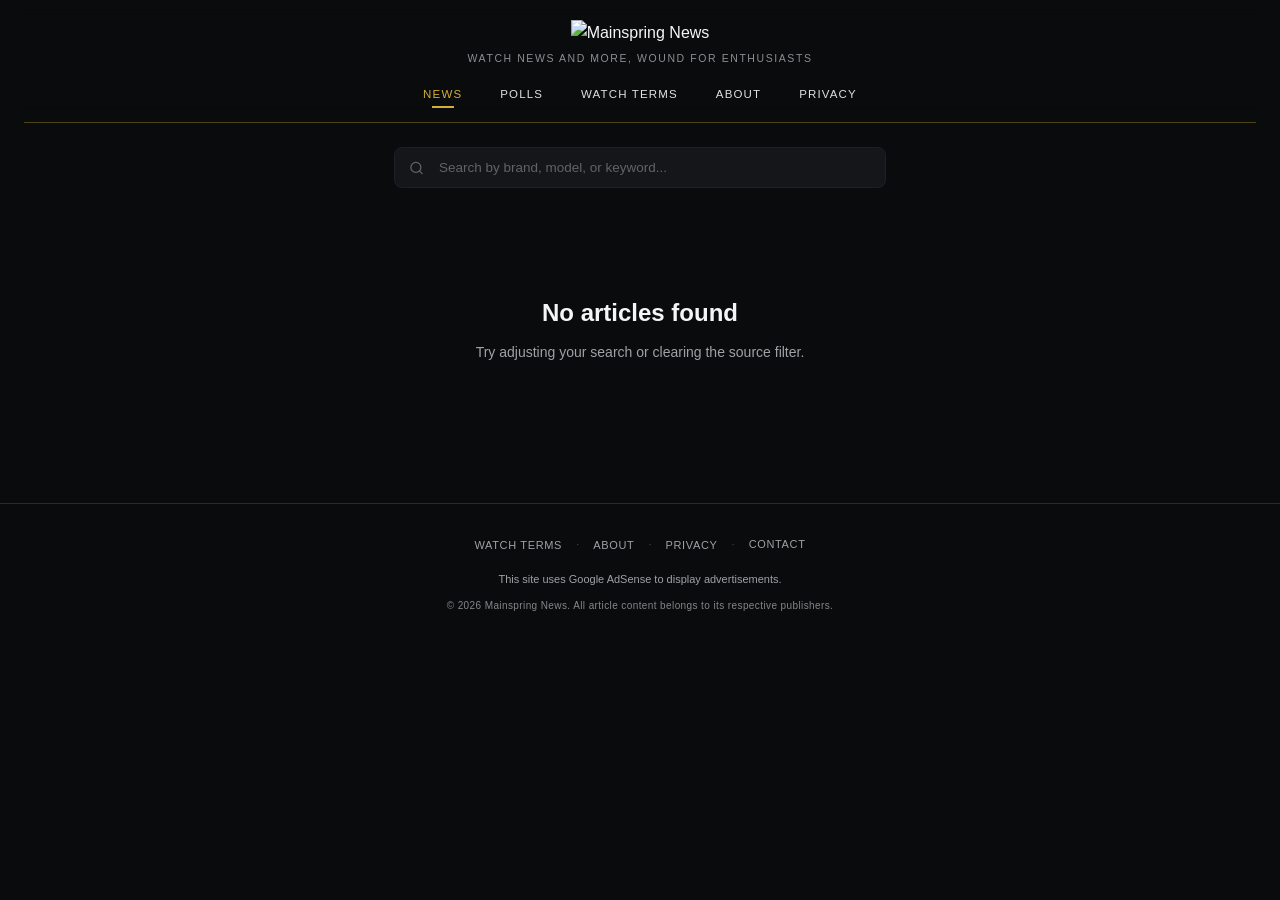
==== commit dbb6df3c: "Add files via upload" ====
--- a/index.html
+++ b/index.html
@@ -98,9 +98,9 @@
             font-family: -apple-system, BlinkMacSystemFont, 'SF Pro Display', 'Helvetica Neue', 'Roboto', sans-serif;
             font-size: 10.5px;
             font-weight: 400;
-            letter-spacing: 0.22em;
+            letter-spacing: 0.15em;
             text-transform: uppercase;
-            color: #E0E0E0;
+            color: #8E8E93;
             margin-bottom: 14px;
         }
 
@@ -1067,8 +1067,11 @@
         .strawpoll-embed iframe {
             width: 100% !important;
             max-width: 100%;
+            min-height: 500px;
             border: none;
             display: block;
+            overflow-y: auto !important;
+            -webkit-overflow-scrolling: touch;
         }
 
         /* ── Poll State (loading / empty / error) ── */
@@ -1212,7 +1215,7 @@
         <div class="logo-group">
             <img class="logo-img" src="https://mainspring.news/full-logo.png" alt="Mainspring News">
         </div>
-        <p class="tagline">News from around the world of watches, wound into one feed.</p>
+        <p class="tagline">Watch News and More, Wound for Enthusiasts</p>
         <nav class="site-nav">
             <button class="nav-link active" data-page="news">News</button>
             <button class="nav-link" data-page="polls">Polls</button>
@@ -2057,9 +2060,9 @@
                             <iframe
                                 src="${escapeHtml(activePoll.embedUrl)}"
                                 width="100%"
-                                scrolling="no"
+                                scrolling="yes"
                                 allowtransparency="true"
-                                style="height:600px;border:none;display:block;">
+                                style="height:600px;min-height:500px;border:none;display:block;overflow-y:auto;">
                             </iframe>
                         </div>`;
                 } else {
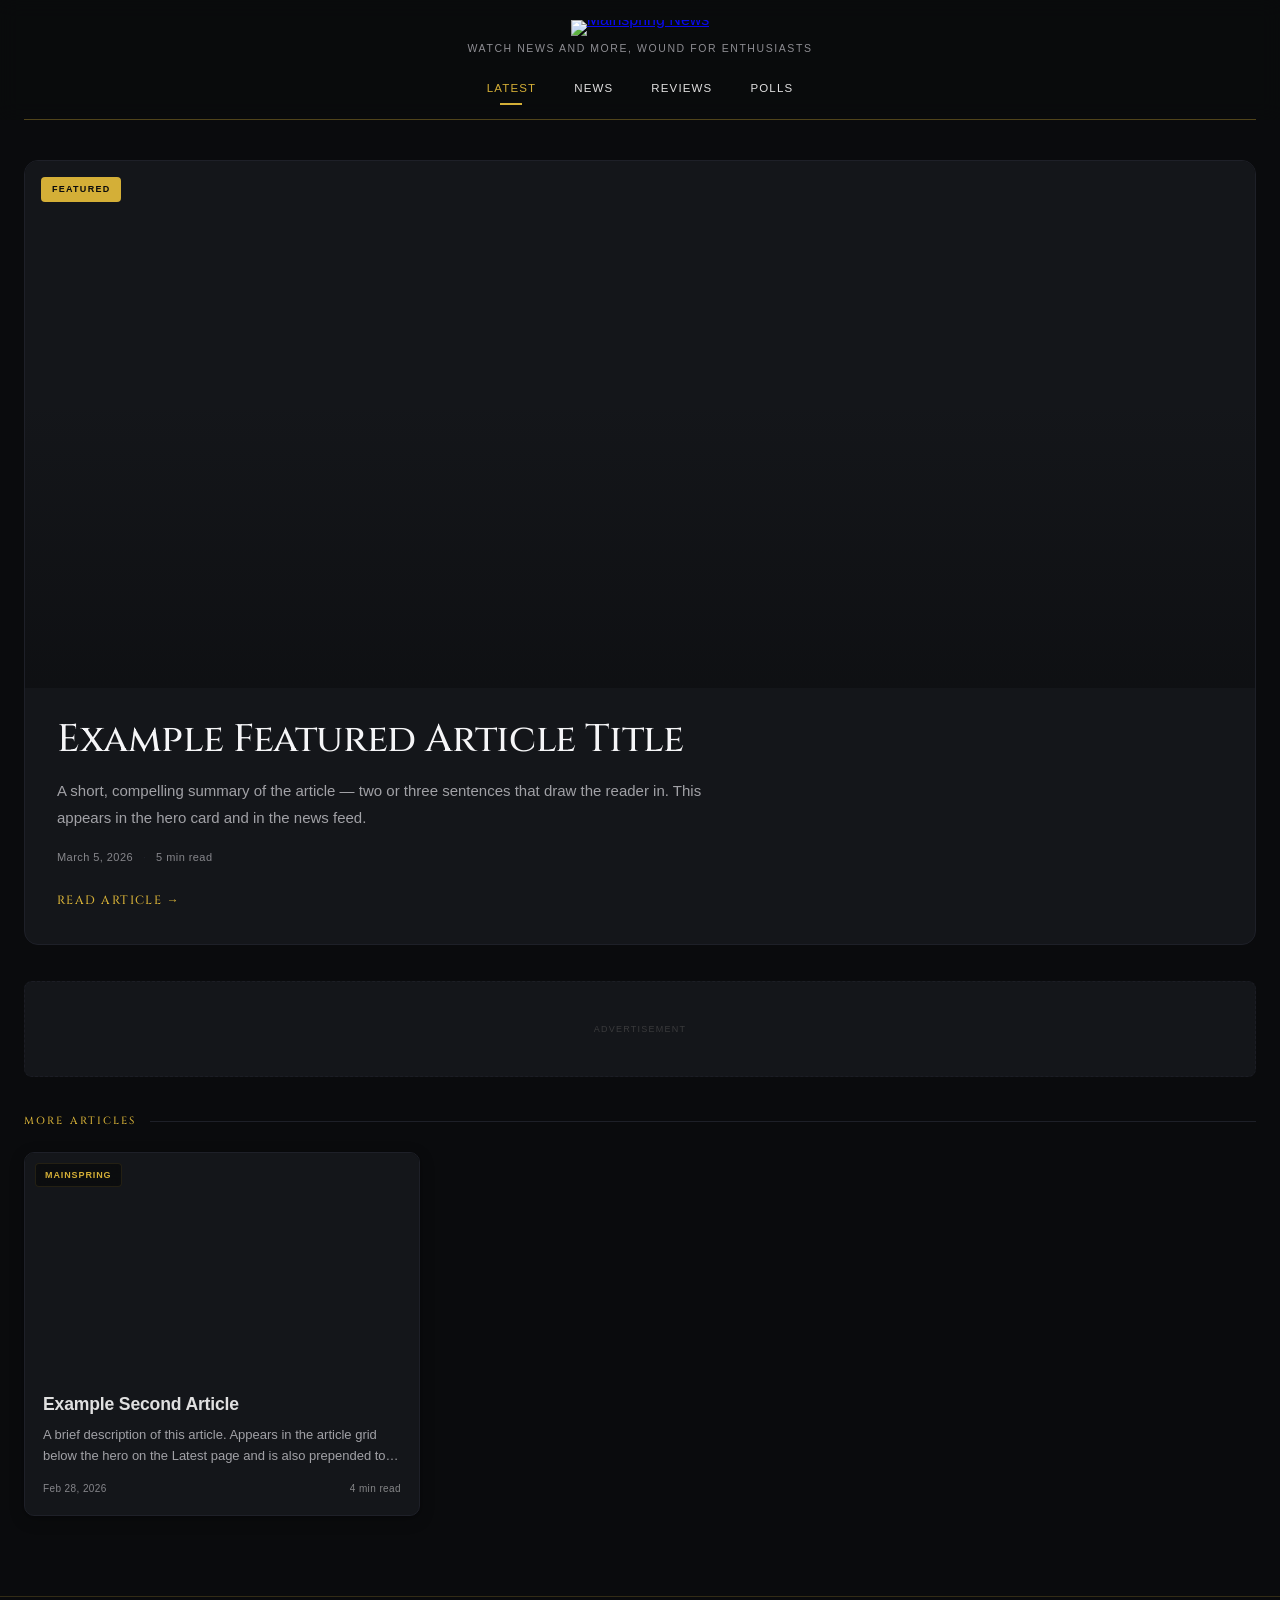
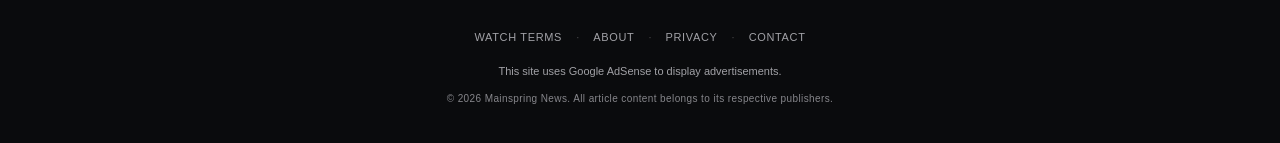
==== commit 19978918: "Add files via upload" ====
--- a/index.html
+++ b/index.html
@@ -3,254 +3,214 @@
 <head>
     <meta charset="UTF-8">
     <meta name="viewport" content="width=device-width, initial-scale=1.0">
-    <title>Mainspring News — Watch News Aggregator</title>
+    <title>Mainspring News — Latest</title>
+    <meta name="description" content="The latest original articles and editorials from Mainspring News — watch news wound for enthusiasts.">
+
     <link rel="shortcut icon" href="favicon.ico?v=2" type="image/x-icon">
     <link rel="icon" href="favicon.ico?v=2" type="image/x-icon">
     <link rel="icon" type="image/png" sizes="32x32" href="coil-icon.png?v=2">
     <link rel="apple-touch-icon" href="coil-icon.png?v=2">
+
     <link rel="preconnect" href="https://fonts.googleapis.com">
     <link rel="preconnect" href="https://fonts.gstatic.com" crossorigin>
     <link href="https://fonts.googleapis.com/css2?family=Cinzel:wght@400;500;600;700&family=Inter:wght@300;400;500;600&display=swap" rel="stylesheet">
 
+    <link rel="stylesheet" href="site.css">
+
     <!-- ═══ Google AdSense ═══ -->
-    <!-- TODO: Replace ca-pub-XXXXXXXXXXXXXXXX with your actual AdSense publisher ID -->
+    <!-- TODO: Replace ca-pub-XXXXXXXXXXXXXXXX with your actual publisher ID -->
     <script async src="https://pagead2.googlesyndication.com/pagead/js/adsbygoogle.js?client=ca-pub-XXXXXXXXXXXXXXXX" crossorigin="anonymous"></script>
 
-    <!-- ═══ Strawpoll Widget ═══ -->
-    <script async src="https://cdn.strawpoll.com/dist/widgets.js" charset="utf-8"></script>
-
     <style>
-        *, *::before, *::after {
-            margin: 0;
-            padding: 0;
-            box-sizing: border-box;
-        }
-
-        :root {
-            --bg: #0A0B0D;
-            --surface: #14161A;
-            --gold: #D4AF37;
-            --gold-hover: #BF9D2E;
-            --gold-dim: rgba(212, 175, 55, 0.15);
-            --text: #F5F5F7;
-            --text-muted: #A1A1A6;
-            --border: #1E2028;
-            --border-gold: rgba(212, 175, 55, 0.3);
-            --skeleton: #1A1D24;
-            --skeleton-shine: #22252E;
-            --shadow: 0 1px 4px rgba(0,0,0,0.3), 0 4px 16px rgba(0,0,0,0.2);
-            --shadow-hover: 0 8px 24px rgba(0,0,0,0.45), 0 2px 8px rgba(212,175,55,0.08);
-            --header-h: 140px;
-        }
-
-        html { scroll-behavior: smooth; }
-
-        body {
-            font-family: -apple-system, BlinkMacSystemFont, 'SF Pro Display', 'Helvetica Neue', 'Roboto', sans-serif;
-            background: var(--bg);
-            color: var(--text);
-            line-height: 1.6;
-            -webkit-font-smoothing: antialiased;
-            -moz-osx-font-smoothing: grayscale;
-        }
-
         /* ═══════════════════════════════════
-           Sticky Header
+           Latest Page — Page-Specific CSS
            ═══════════════════════════════════ */
-        .site-header {
-            position: sticky;
-            top: 0;
-            z-index: 200;
-            text-align: center;
-            padding: 20px 24px 0;
-            background: rgba(10, 11, 13, 0.82);
-            backdrop-filter: blur(10px);
-            -webkit-backdrop-filter: blur(10px);
-        }
-
-        .header-border {
+        .latest-wrapper {
+            max-width: 1320px;
+            margin: 0 auto;
+            padding: 40px 24px 80px;
+        }
+
+        /* ── Section Eyebrow label ── */
+        .section-eyebrow {
+            font-family: 'Cinzel', Georgia, serif;
+            font-size: 10.5px;
+            font-weight: 500;
+            letter-spacing: 0.2em;
+            text-transform: uppercase;
+            color: var(--gold);
+            margin-bottom: 22px;
+            display: flex;
+            align-items: center;
+            gap: 14px;
+        }
+
+        .section-eyebrow::after {
+            content: '';
+            flex: 1;
+            height: 1px;
+            background: var(--border);
+        }
+
+        /* ── Hero ── */
+        .hero-section { margin-bottom: 36px; }
+
+        .hero-link {
             display: block;
-            height: 1px;
-            background: var(--gold);
-            border: none;
-            margin-top: 14px;
-            opacity: 0.35;
-        }
-
-        .logo-group {
+            text-decoration: none;
+            border-radius: 14px;
+            overflow: hidden;
+            background: var(--surface);
+            border: 1px solid var(--border);
+            transition: border-color 0.3s, box-shadow 0.3s, transform 0.3s;
+        }
+
+        .hero-link:hover {
+            border-color: var(--gold);
+            box-shadow: var(--shadow-hover);
+            transform: translateY(-3px);
+        }
+
+        .hero-image-wrap {
+            position: relative;
+            width: 100%;
+            aspect-ratio: 21 / 9;
+            overflow: hidden;
+            background: #101214;
+        }
+
+        .hero-image-wrap img {
+            width: 100%; height: 100%;
+            object-fit: cover;
+            filter: brightness(0.85);
+            transition: transform 0.5s ease;
+            display: block;
+        }
+
+        .hero-link:hover .hero-image-wrap img { transform: scale(1.03); }
+
+        .hero-placeholder {
+            position: absolute;
+            inset: 0;
+            background: #14161A;
             display: flex;
             align-items: center;
             justify-content: center;
-            margin-bottom: 4px;
-            background: transparent;
-            padding: 0;
-            overflow: visible;
-        }
-
-        .logo-img {
-            max-height: 80px;
+        }
+
+        .hero-placeholder img {
+            height: 40%;
             width: auto;
-            display: block;
+            opacity: 0.35;
             mix-blend-mode: screen;
-        }
-
-        .site-header .tagline {
-            font-family: -apple-system, BlinkMacSystemFont, 'SF Pro Display', 'Helvetica Neue', 'Roboto', sans-serif;
-            font-size: 10.5px;
-            font-weight: 400;
-            letter-spacing: 0.15em;
+            filter: brightness(0.7);
+        }
+
+        .hero-overlay {
+            position: absolute;
+            inset: 0;
+            background: linear-gradient(to bottom, transparent 45%, rgba(10,11,13,0.55) 100%);
+            pointer-events: none;
+        }
+
+        .hero-badge {
+            position: absolute;
+            top: 16px; left: 16px;
+            font-size: 9px;
+            font-weight: 600;
+            letter-spacing: 0.14em;
             text-transform: uppercase;
-            color: #8E8E93;
-            margin-bottom: 14px;
-        }
-
-        /* ── Nav ── */
-        .site-nav {
-            display: flex;
-            justify-content: center;
-            flex-wrap: wrap;
-            gap: 2px;
-        }
-
-        .nav-link {
-            font-family: -apple-system, BlinkMacSystemFont, 'SF Pro Display', 'Helvetica Neue', 'Roboto', sans-serif;
-            font-size: 11.5px;
-            font-weight: 500;
-            letter-spacing: 0.1em;
-            text-transform: uppercase;
-            color: #E0E0E0;
-            background: none;
-            border: none;
-            padding: 8px 18px;
-            cursor: pointer;
-            transition: color 0.2s;
-            position: relative;
-        }
-
-        .nav-link::after {
-            content: '';
-            position: absolute;
-            bottom: 0;
-            left: 50%;
-            transform: translateX(-50%);
-            width: 0;
-            height: 2px;
-            background: var(--gold);
-            transition: width 0.25s ease;
-        }
-
-        .nav-link:hover { color: var(--text); }
-        .nav-link.active { color: var(--gold); }
-        .nav-link.active::after { width: 22px; }
-
-        /* ═══════════════════════════════════
-           Page Sections (Tab System)
-           ═══════════════════════════════════ */
-        .page-section { display: none; }
-        .page-section.active { display: block; }
-
-        /* ═══════════════════════════════════
-           Search
-           ═══════════════════════════════════ */
-        .search-container {
-            max-width: 540px;
-            margin: 0 auto;
-            padding: 24px 24px 0;
-        }
-
-        .search-wrapper { position: relative; }
-
-        .search-icon {
-            position: absolute;
-            left: 15px;
-            top: 50%;
-            transform: translateY(-50%);
-            color: #636366;
-            pointer-events: none;
-        }
-
-        .search-input {
-            width: 100%;
-            padding: 12px 18px 12px 44px;
-            font-family: -apple-system, BlinkMacSystemFont, 'SF Pro Display', 'Helvetica Neue', 'Roboto', sans-serif;
-            font-size: 13.5px;
-            color: var(--text);
-            background: var(--surface);
-            border: 1px solid var(--border);
-            border-radius: 8px;
-            outline: none;
-            transition: border-color 0.2s, box-shadow 0.2s;
-        }
-
-        .search-input::placeholder { color: #636366; }
-
-        .search-input:focus {
-            border-color: var(--gold);
-            box-shadow: 0 0 0 3px var(--gold-dim);
-        }
-
-        /* ── Source Pills ── */
-        .source-filters {
-            display: flex;
-            flex-wrap: wrap;
-            justify-content: center;
-            gap: 7px;
-            max-width: 880px;
-            margin: 18px auto 0;
-            padding: 0 24px;
-        }
-
-        .source-pill {
-            font-family: -apple-system, BlinkMacSystemFont, 'SF Pro Display', 'Helvetica Neue', 'Roboto', sans-serif;
-            font-size: 10.5px;
-            font-weight: 500;
-            letter-spacing: 0.04em;
-            padding: 5px 12px;
-            border: 1px solid var(--border);
-            border-radius: 100px;
-            background: var(--surface);
-            color: var(--text-muted);
-            cursor: pointer;
-            transition: all 0.2s;
-            user-select: none;
-        }
-
-        .source-pill:hover {
-            border-color: var(--gold);
-            color: var(--text);
-        }
-
-        .source-pill.active {
             background: var(--gold);
             color: var(--bg);
-            border-color: var(--gold);
-        }
-
-        /* ═══════════════════════════════════
-           Articles Grid
-           ═══════════════════════════════════ */
-        .grid-wrapper {
-            max-width: 1320px;
-            margin: 0 auto;
-            padding: 28px 24px 80px;
-        }
-
-        .articles-grid {
-            display: grid;
-            grid-template-columns: repeat(3, 1fr);
-            gap: 22px;
-        }
-
-        /* ═══════════════════════════════════
-           Skeleton Loading
-           ═══════════════════════════════════ */
+            padding: 5px 11px;
+            border-radius: 4px;
+        }
+
+        .hero-body { padding: 28px 32px 32px; }
+
+        .hero-title {
+            font-family: 'Cinzel', Georgia, serif;
+            font-size: clamp(1.5rem, 3vw, 2.4rem);
+            font-weight: 500;
+            line-height: 1.25;
+            color: var(--text);
+            margin-bottom: 14px;
+            letter-spacing: -0.01em;
+        }
+
+        .hero-excerpt {
+            font-size: 15px;
+            line-height: 1.75;
+            color: var(--text-muted);
+            margin-bottom: 18px;
+            max-width: 700px;
+        }
+
+        .hero-meta {
+            display: flex;
+            align-items: center;
+            gap: 10px;
+            margin-bottom: 20px;
+        }
+
+        .hero-date, .hero-read {
+            font-size: 11px;
+            color: #86868B;
+            letter-spacing: 0.04em;
+        }
+
+        .hero-sep { color: var(--border); font-size: 11px; }
+
+        .hero-cta {
+            font-family: 'Cinzel', Georgia, serif;
+            font-size: 12px;
+            font-weight: 500;
+            letter-spacing: 0.12em;
+            text-transform: uppercase;
+            color: var(--gold);
+        }
+
+        /* ── Ad slots ── */
+        .ad-slot { margin: 0 0 36px; }
+        .ad-slot-sidebar {
+            grid-column: 3;
+            grid-row: 1 / 3;
+        }
+
+        /* ── Skeleton Loading ── */
+        .skeleton-hero {
+            background: var(--surface);
+            border-radius: 14px;
+            overflow: hidden;
+            border: 1px solid var(--border);
+            margin-bottom: 36px;
+        }
+
+        .skeleton-hero-img {
+            width: 100%;
+            aspect-ratio: 21 / 9;
+            background: var(--skeleton);
+            animation: pulse 1.8s cubic-bezier(0.4,0,0.6,1) infinite;
+        }
+
+        .skeleton-hero-body { padding: 28px 32px; }
+
+        .skeleton-line {
+            height: 14px;
+            border-radius: 6px;
+            background: var(--skeleton);
+            animation: pulse 1.8s cubic-bezier(0.4,0,0.6,1) infinite;
+            margin-bottom: 12px;
+        }
+
+        .skeleton-line.xl    { width: 80%; height: 34px; }
+        .skeleton-line.med   { width: 58%; }
+        .skeleton-line.short { width: 32%; height: 10px; margin-top: 6px; }
+
         .skeleton-grid {
             display: grid;
             grid-template-columns: repeat(3, 1fr);
             gap: 22px;
-            max-width: 1320px;
-            margin: 0 auto;
-            padding: 28px 24px 80px;
         }
 
         .skeleton-card {
@@ -260,1152 +220,83 @@
             border: 1px solid var(--border);
         }
 
-        .skeleton-image {
+        .skeleton-card-img {
             width: 100%;
             aspect-ratio: 16 / 9;
             background: var(--skeleton);
-            animation: pulse 1.8s cubic-bezier(0.4, 0, 0.6, 1) infinite;
-        }
-
-        .skeleton-body {
-            padding: 18px;
-        }
-
-        .skeleton-line {
-            height: 14px;
-            border-radius: 6px;
-            background: var(--skeleton);
-            animation: pulse 1.8s cubic-bezier(0.4, 0, 0.6, 1) infinite;
-            margin-bottom: 10px;
-        }
-
-        .skeleton-line:nth-child(1) { width: 92%; }
-        .skeleton-line:nth-child(2) { width: 70%; }
-        .skeleton-line:nth-child(3) { width: 38%; height: 10px; margin-top: 14px; margin-bottom: 0; }
-
-        @keyframes pulse {
-            0%, 100% { opacity: 1; }
-            50% { opacity: 0.4; }
-        }
-
-        /* ═══════════════════════════════════
-           Article Card
-           ═══════════════════════════════════ */
-        .article-card {
-            background: var(--surface);
-            border-radius: 10px;
-            overflow: hidden;
-            border: 1px solid var(--border);
-            box-shadow: var(--shadow);
-            transition: box-shadow 0.3s, transform 0.3s ease, border-color 0.3s;
-            display: flex;
-            flex-direction: column;
-            opacity: 0;
-            animation: fadeUp 0.4s ease forwards;
-            position: relative;
-        }
-
-        .article-card:hover {
-            box-shadow: var(--shadow-hover);
-            transform: translateY(-4px);
-            border-color: var(--gold);
-        }
-
-        .card-image-container {
-            position: relative;
-            width: 100%;
-            aspect-ratio: 16 / 9;
-            overflow: hidden;
-            background: #101214;
-        }
-
-        .card-image-container > img {
-            position: absolute;
-            top: 0; left: 0;
-            width: 100%; height: 100%;
-            object-fit: cover;
-            filter: brightness(0.9);
-            transition: transform 0.4s ease;
-        }
-
-        .article-card:hover .card-image-container > img {
-            transform: scale(1.04);
-        }
-
-        .card-source {
-            position: absolute;
-            top: 10px; left: 10px;
-            font-size: 9px;
-            font-weight: 600;
-            letter-spacing: 0.1em;
-            text-transform: uppercase;
-            background: rgba(10, 11, 13, 0.82);
-            color: var(--gold);
-            padding: 4px 9px;
-            border-radius: 4px;
-            backdrop-filter: blur(6px);
-            border: 1px solid rgba(212, 175, 55, 0.12);
-            z-index: 2;
-        }
-
-        /* ── Read Checkmark ── */
-        .card-read-badge {
-            position: absolute;
-            top: 10px;
-            right: 10px;
-            width: 24px;
-            height: 24px;
-            background: rgba(10, 11, 13, 0.82);
-            backdrop-filter: blur(6px);
-            border: 1px solid rgba(212, 175, 55, 0.25);
-            border-radius: 50%;
-            display: flex;
-            align-items: center;
-            justify-content: center;
-            opacity: 0.9;
-            z-index: 2;
-        }
-
-        .card-read-badge svg {
-            width: 12px;
-            height: 12px;
-        }
-
-        /* ── Fallback placeholder / watermark styling ── */
-        .card-image-placeholder {
-            position: absolute;
-            top: 0; left: 0;
-            width: 100%; height: 100%;
-            aspect-ratio: 16 / 9;
-            overflow: hidden;
-            background: #14161A;
-            display: flex;
-            align-items: center;
-            justify-content: center;
-        }
-
-        .card-image-placeholder img {
-            /* Reset: override any inherited card-image rules */
-            position: static;
-            width: auto;
-            height: 50%;
-            object-fit: contain;
-            opacity: 0.5;
-            mix-blend-mode: screen;
-            filter: brightness(0.7);
-            transition: none;
-        }
-
-        .card-body {
-            padding: 18px;
-            display: flex;
-            flex-direction: column;
-            flex: 1;
-        }
-
-        .card-headline {
-            font-family: -apple-system, BlinkMacSystemFont, 'SF Pro Display', 'Helvetica Neue', 'Roboto', sans-serif;
-            font-size: 1.15rem;
-            font-weight: 600;
-            line-height: 1.4;
-            color: #E0E0E0;
-            margin-bottom: 8px;
-            letter-spacing: -0.01em;
-        }
-
-        .card-headline a {
-            color: inherit;
-            text-decoration: none;
-            transition: color 0.2s;
-        }
-
-        .card-headline a:hover { color: var(--gold); }
-
-        .card-summary {
-            font-family: -apple-system, BlinkMacSystemFont, 'SF Pro Display', 'Helvetica Neue', 'Roboto', sans-serif;
-            font-size: 13px;
-            font-weight: 400;
-            line-height: 1.6;
-            color: var(--text-muted);
-            margin-bottom: 14px;
-            display: -webkit-box;
-            -webkit-line-clamp: 2;
-            -webkit-box-orient: vertical;
-            overflow: hidden;
-            flex: 1;
-        }
-
-        .card-footer {
-            display: flex;
-            justify-content: space-between;
-            align-items: center;
-            gap: 8px;
-        }
-
-        .card-date {
-            font-size: 10px;
-            color: #86868B;
-            letter-spacing: 0.04em;
-        }
-
-        .card-read-time {
-            font-size: 10px;
-            color: #E0E0E0;
-            letter-spacing: 0.04em;
-            opacity: 0.55;
-            white-space: nowrap;
-        }
-
-        /* ═══════════════════════════════════
-           Native Ad Card
-           ═══════════════════════════════════ */
-        .native-ad-card {
-            background: var(--surface);
-            border-radius: 10px;
-            overflow: hidden;
-            border: 1px solid var(--border);
-            box-shadow: var(--shadow);
-            display: flex;
-            flex-direction: column;
-            min-height: 280px;
-            transition: box-shadow 0.3s, transform 0.3s ease, border-color 0.3s;
-            opacity: 0;
-            animation: fadeUp 0.4s ease forwards;
-        }
-
-        .native-ad-card:hover {
-            box-shadow: var(--shadow-hover);
-            transform: translateY(-4px);
-            border-color: var(--gold);
-        }
-
-        .native-ad-inner {
-            flex: 1;
-            display: flex;
-            align-items: center;
-            justify-content: center;
-            padding: 24px;
-        }
-
-        .native-ad-label {
-            font-family: -apple-system, BlinkMacSystemFont, 'SF Pro Display', 'Helvetica Neue', 'Roboto', sans-serif;
-            font-size: 9px;
-            font-weight: 500;
-            letter-spacing: 0.12em;
-            text-transform: uppercase;
-            color: #636366;
-            text-align: center;
-            padding: 8px 18px;
-            border-top: 1px solid var(--border);
-        }
-
-        /* ── No Results ── */
-        .no-results {
-            grid-column: 1 / -1;
-            text-align: center;
-            padding: 60px 24px;
-        }
-
-        .no-results h3 {
-            font-family: -apple-system, BlinkMacSystemFont, 'SF Pro Display', 'Helvetica Neue', 'Roboto', sans-serif;
-            font-size: 24px;
-            font-weight: 600;
-            margin-bottom: 8px;
-            color: var(--text);
-        }
-
-        .no-results p {
-            font-size: 14px;
-            color: var(--text-muted);
-        }
-
-        /* ═══════════════════════════════════
-           Static Pages (About, Privacy)
-           ═══════════════════════════════════ */
-        .static-page {
-            max-width: 740px;
-            margin: 0 auto;
-            padding: 48px 24px 80px;
-        }
-
-        .static-page h2 {
-            font-family: 'Cinzel', Georgia, serif;
-            font-size: 32px;
-            font-weight: 400;
-            color: var(--text);
-            margin-bottom: 8px;
-        }
-
-        .static-page .page-rule {
-            display: block;
-            width: 40px;
-            height: 2px;
-            background: var(--gold);
-            border: none;
-            margin-bottom: 32px;
-        }
-
-        .static-page h3 {
-            font-family: 'Cinzel', Georgia, serif;
-            font-size: 22px;
-            font-weight: 400;
-            color: var(--text);
-            margin-top: 36px;
-            margin-bottom: 12px;
-        }
-
-        .static-page p {
-            font-size: 15px;
-            line-height: 1.75;
-            color: #D1D1D6;
-            margin-bottom: 16px;
-        }
-
-        .static-page ul {
-            list-style: none;
-            padding-left: 0;
-            margin-bottom: 16px;
-        }
-
-        .static-page ul li {
-            font-size: 15px;
-            line-height: 1.75;
-            color: #D1D1D6;
-            padding-left: 20px;
-            position: relative;
-            margin-bottom: 6px;
-        }
-
-        .static-page ul li::before {
-            content: '';
-            position: absolute;
-            left: 0; top: 11px;
-            width: 6px; height: 6px;
-            border-radius: 50%;
-            background: var(--gold);
-            opacity: 0.9;
-        }
-
-        .static-page a {
-            color: var(--gold);
-            text-decoration: none;
-            border-bottom: 1px solid transparent;
-            transition: border-color 0.2s;
-        }
-
-        .static-page a:hover { border-bottom-color: var(--gold); }
-
-        .static-page .last-updated {
-            font-size: 12px;
-            color: var(--text-muted);
-            font-style: italic;
-            margin-top: 40px;
-            padding-top: 20px;
-            border-top: 1px solid var(--border);
-        }
-
-        /* ── Email Us Ghost Button ── */
-        .email-cta {
-            display: inline-block;
-            font-family: 'Cinzel', Georgia, serif;
-            font-size: 17px;
-            font-weight: 400;
-            letter-spacing: 0.06em;
-            color: var(--gold);
-            background: transparent;
-            border: 1px solid var(--gold);
-            border-radius: 8px;
-            padding: 14px 40px;
-            text-decoration: none;
-            transition: background 0.25s, color 0.25s, box-shadow 0.25s, transform 0.2s;
-            margin-top: 12px;
-        }
-
-        .email-cta:hover {
-            background: var(--gold);
-            color: var(--bg);
-            box-shadow: 0 4px 20px rgba(212, 175, 55, 0.25);
-            transform: translateY(-1px);
-            border-bottom-color: var(--gold);
-        }
-
-        /* ═══════════════════════════════════
-           Load More
-           ═══════════════════════════════════ */
-        .load-more-wrapper {
-            text-align: center;
-            padding: 40px 24px 0;
-        }
-
-        .load-more-btn {
-            font-family: 'Cinzel', Georgia, serif;
-            font-size: 17px;
-            font-weight: 400;
-            letter-spacing: 0.06em;
-            color: var(--gold);
-            background: transparent;
-            border: 1px solid var(--gold);
-            border-radius: 8px;
-            padding: 16px 48px;
-            cursor: pointer;
-            transition: background 0.25s, color 0.25s, box-shadow 0.25s, transform 0.2s;
-        }
-
-        .load-more-btn:hover {
-            background: var(--gold);
-            color: var(--bg);
-            box-shadow: 0 4px 20px rgba(212, 175, 55, 0.25);
-            transform: translateY(-1px);
-        }
-
-        .load-more-btn:disabled {
-            cursor: default;
-            opacity: 0.5;
-            transform: none;
-            box-shadow: none;
-        }
-
-        .load-more-btn.exhausted {
-            border-color: var(--border);
-            color: var(--text-muted);
-            opacity: 1;
-            pointer-events: none;
-        }
-
-        .load-more-spinner {
-            display: none;
-            justify-content: center;
-            align-items: center;
-            gap: 12px;
-            padding: 20px 0 0;
-            background: transparent !important;
-        }
-
-        .load-more-spinner.visible { display: flex; }
-
-        .load-more-spiral {
-            animation: spin 1s linear infinite;
-            mix-blend-mode: screen;
-        }
-
-        .load-more-spinner-text {
-            font-family: -apple-system, BlinkMacSystemFont, 'SF Pro Display', 'Helvetica Neue', 'Roboto', sans-serif;
-            font-size: 12px;
-            color: var(--text-muted);
-            letter-spacing: 0.06em;
-        }
-
-        @keyframes spin {
-            to { transform: rotate(360deg); }
-        }
-
-        /* ═══════════════════════════════════
-           Back to Top
-           ═══════════════════════════════════ */
-        .back-to-top {
-            position: fixed;
-            bottom: 32px; right: 32px;
-            width: 42px; height: 42px;
-            background: var(--gold);
-            color: var(--bg);
-            border: none;
-            border-radius: 50%;
-            cursor: pointer;
-            display: flex;
-            align-items: center;
-            justify-content: center;
-            opacity: 0;
-            visibility: hidden;
-            transition: opacity 0.3s, visibility 0.3s, transform 0.2s;
-            box-shadow: 0 2px 14px rgba(212, 175, 55, 0.3);
-            z-index: 100;
-        }
-
-        .back-to-top.visible { opacity: 1; visibility: visible; }
-
-        .back-to-top:hover {
-            transform: translateY(-2px);
-            background: var(--gold-hover);
-        }
-
-        /* ═══════════════════════════════════
-           Footer
-           ═══════════════════════════════════ */
-        .site-footer {
-            text-align: center;
-            padding: 28px 24px 36px;
-            border-top: 1px solid rgba(212, 175, 55, 0.2);
-        }
-
-        .footer-disclosure {
-            font-size: 11px;
-            line-height: 1.7;
-            color: var(--text-muted);
-            max-width: 640px;
-            margin: 0 auto 10px;
-        }
-
-        .footer-links {
-            display: flex;
-            justify-content: center;
-            align-items: center;
-            gap: 6px;
-            margin-bottom: 12px;
-        }
-
-        .footer-link {
-            font-family: -apple-system, BlinkMacSystemFont, 'SF Pro Display', 'Helvetica Neue', 'Roboto', sans-serif;
-            font-size: 11px;
-            font-weight: 500;
-            letter-spacing: 0.06em;
-            text-transform: uppercase;
-            color: var(--text-muted);
-            text-decoration: none;
-            padding: 4px 8px;
-            transition: color 0.2s;
-            cursor: pointer;
-            background: none;
-            border: none;
-        }
-
-        .footer-link:hover {
-            color: var(--gold);
-        }
-
-        .footer-link-sep {
-            color: #48484A;
-            font-size: 11px;
-            user-select: none;
-        }
-
-        .footer-copy {
-            font-size: 10px;
-            color: #86868B;
-            letter-spacing: 0.04em;
-        }
-
-        /* ═══════════════════════════════════
-           Watch Terms / Glossary
-           ═══════════════════════════════════ */
-        .glossary-page {
-            max-width: 740px;
-            margin: 0 auto;
-            padding: 48px 24px 80px;
-        }
-
-        .glossary-page h2 {
-            font-family: 'Cinzel', Georgia, serif;
-            font-size: 32px;
-            font-weight: 400;
-            color: var(--text);
-            margin-bottom: 8px;
-        }
-
-        .glossary-page .page-rule {
-            display: block;
-            width: 40px;
-            height: 2px;
-            background: var(--gold);
-            border: none;
-            margin-bottom: 24px;
-        }
-
-        .glossary-intro {
-            font-size: 15px;
-            line-height: 1.75;
-            color: #D1D1D6;
-            margin-bottom: 28px;
-        }
-
-        .glossary-search-wrapper {
-            position: relative;
-            margin-bottom: 36px;
-        }
-
-        .glossary-search-wrapper .search-icon {
-            position: absolute;
-            left: 15px;
-            top: 50%;
-            transform: translateY(-50%);
-            color: #636366;
-            pointer-events: none;
-        }
-
-        .glossary-search {
-            width: 100%;
-            padding: 12px 18px 12px 44px;
-            font-family: -apple-system, BlinkMacSystemFont, 'SF Pro Display', 'Helvetica Neue', 'Roboto', sans-serif;
-            font-size: 13.5px;
-            color: var(--text);
-            background: var(--surface);
-            border: 1px solid var(--border);
-            border-radius: 8px;
-            outline: none;
-            transition: border-color 0.2s, box-shadow 0.2s;
-        }
-
-        .glossary-search::placeholder { color: #636366; }
-
-        .glossary-search:focus {
-            border-color: var(--gold);
-            box-shadow: 0 0 0 3px var(--gold-dim);
-        }
-
-        .glossary-letter-group {
-            margin-bottom: 32px;
-        }
-
-        .glossary-letter {
-            font-family: 'Cinzel', Georgia, serif;
-            font-size: 22px;
-            font-weight: 500;
-            color: var(--gold);
-            padding-bottom: 8px;
-            margin-bottom: 16px;
-            border-bottom: 1px solid var(--border);
-        }
-
-        .glossary-term {
-            margin-bottom: 18px;
-            padding-left: 0;
-        }
-
-        .glossary-term-name {
-            font-family: -apple-system, BlinkMacSystemFont, 'SF Pro Display', 'Helvetica Neue', 'Roboto', sans-serif;
-            font-size: 15px;
-            font-weight: 600;
-            color: var(--text);
-            margin-bottom: 4px;
-        }
-
-        .glossary-term-def {
-            font-size: 14px;
-            line-height: 1.7;
-            color: #D1D1D6;
-        }
-
-        .glossary-no-results {
-            text-align: center;
-            padding: 48px 24px;
-            color: var(--text-muted);
-            font-size: 15px;
-        }
-
-        .glossary-footer-note {
-            font-size: 14px;
-            line-height: 1.7;
-            color: var(--text-muted);
-            margin-top: 48px;
-            padding-top: 24px;
-            border-top: 1px solid var(--border);
-        }
-
-        .glossary-footer-note a {
-            color: var(--gold);
-            text-decoration: none;
-            border-bottom: 1px solid transparent;
-            transition: border-color 0.2s;
-        }
-
-        .glossary-footer-note a:hover {
-            border-bottom-color: var(--gold);
-        }
-
-        /* ═══════════════════════════════════
-           Responsive
-           ═══════════════════════════════════ */
-        @media (max-width: 1024px) {
-            .articles-grid,
-            .skeleton-grid {
-                grid-template-columns: repeat(2, 1fr);
-                gap: 18px;
-            }
-        }
+            animation: pulse 1.8s cubic-bezier(0.4,0,0.6,1) infinite;
+        }
+
+        .skeleton-card-body { padding: 16px; }
+
+        /* ── Responsive (page-specific) ── */
+        @media (max-width: 1024px) { .skeleton-grid { grid-template-columns: repeat(2, 1fr); gap: 18px; } }
 
         @media (max-width: 640px) {
-            .site-header { padding: 16px 16px 0; }
-            .logo-img { max-height: 52px; }
-            .site-header .tagline {
-                font-size: 8.5px;
-                letter-spacing: 0.14em;
-                margin-bottom: 10px;
-            }
-            .nav-link { font-size: 10px; padding: 6px 10px; }
-            .polls-page { padding: 32px 16px 60px; }
-            .polls-page h2 { font-size: 26px; }
-            .poll-iframe-shell,
-            .poll-iframe-shell iframe { min-height: 360px; }
-            .articles-grid,
-            .skeleton-grid {
-                grid-template-columns: 1fr;
-                gap: 14px;
-            }
-            .grid-wrapper,
-            .skeleton-grid {
-                padding: 20px 16px 60px;
-            }
-            .search-container { padding: 18px 16px 0; }
-            .source-filters { padding: 0 16px; }
-            .card-body { padding: 14px; }
-            .card-headline { font-size: 1.05rem; }
-            .back-to-top { bottom: 20px; right: 20px; width: 38px; height: 38px; }
-            .static-page { padding: 32px 16px 60px; }
-            .static-page h2 { font-size: 26px; }
-            .glossary-page { padding: 32px 16px 60px; }
-            .glossary-page h2 { font-size: 26px; }
-        }
-
-        /* ═══════════════════════════════════
-           Polls Page
-           ═══════════════════════════════════ */
-        .polls-page {
-            max-width: 680px;
-            margin: 0 auto;
-            padding: 48px 24px 80px;
-        }
-
-        .polls-page h2 {
-            font-family: 'Cinzel', Georgia, serif;
-            font-size: 32px;
-            font-weight: 400;
-            color: var(--text);
-            margin-bottom: 8px;
-        }
-
-        .polls-page .page-rule {
-            display: block;
-            width: 40px;
-            height: 2px;
-            background: var(--gold);
-            border: none;
-            margin-bottom: 28px;
-        }
-
-        .polls-intro {
-            font-size: 14px;
-            line-height: 1.8;
-            color: var(--text-muted);
-            margin-bottom: 36px;
-            letter-spacing: 0.01em;
-        }
-
-        /* ── Live Poll Container ── */
-        .poll-live-wrap {
-            border: 1px solid var(--border-gold);
-            border-radius: 12px;
-            background: var(--surface);
-            overflow: hidden;
-            margin-bottom: 52px;
-            box-shadow: 0 2px 24px rgba(212, 175, 55, 0.07), var(--shadow);
-            transition: border-color 0.3s;
-        }
-
-        .poll-live-wrap:hover {
-            border-color: rgba(212, 175, 55, 0.55);
-        }
-
-        .poll-live-header {
-            display: flex;
-            align-items: center;
-            gap: 10px;
-            padding: 14px 20px 13px;
-            border-bottom: 1px solid var(--border-gold);
-        }
-
-        .poll-live-dot {
-            width: 8px;
-            height: 8px;
-            border-radius: 50%;
-            background: var(--gold);
-            box-shadow: 0 0 7px rgba(212, 175, 55, 0.65);
-            animation: pollPulse 2.2s ease-in-out infinite;
-            flex-shrink: 0;
-        }
-
-        @keyframes pollPulse {
-            0%, 100% { opacity: 1;    box-shadow: 0 0 7px  rgba(212, 175, 55, 0.65); }
-            50%       { opacity: 0.5; box-shadow: 0 0 14px rgba(212, 175, 55, 0.2);  }
-        }
-
-        .poll-live-label {
-            font-size: 9.5px;
-            font-weight: 600;
-            letter-spacing: 0.16em;
-            text-transform: uppercase;
-            color: var(--gold);
-        }
-
-        /* ── Responsive iframe shell ──
-           Uses min-height so short embeds still look intentional;
-           the injected iframe overrides with its own height attribute.     */
-        .poll-iframe-shell {
-            position: relative;
-            width: 100%;
-            min-height: 480px;
-            display: flex;
-            flex-direction: column;
-        }
-
-        .poll-iframe-shell iframe {
-            width: 100%;
-            min-height: 480px;
-            border: none;
-            display: block;
-            flex: 1;
-            /* iOS Safari fix: allow iframe to scroll internally */
-            -webkit-overflow-scrolling: touch;
-        }
-
-        /* Strawpoll embed wrapper — centred, capped at 640px, full-width on mobile */
-        .strawpoll-embed {
-            width: 100%;
-            max-width: 640px;
-            margin: 0 auto;
-            display: block;
-        }
-
-        .strawpoll-embed iframe {
-            width: 100% !important;
-            max-width: 100%;
-            min-height: 500px;
-            border: none;
-            display: block;
-            overflow-y: auto !important;
-            -webkit-overflow-scrolling: touch;
-        }
-
-        /* ── Poll State (loading / empty / error) ── */
-        .poll-state {
-            display: flex;
-            flex-direction: column;
-            align-items: center;
-            justify-content: center;
-            gap: 16px;
-            padding: 60px 24px;
-            text-align: center;
-            flex: 1;
-        }
-
-        .poll-state-icon {
-            color: var(--gold);
-            opacity: 0.55;
-        }
-
-        .poll-state-text {
-            font-size: 14px;
-            line-height: 1.7;
-            color: var(--text-muted);
-        }
-
-        .poll-loading-dots {
-            display: flex;
-            gap: 7px;
-            align-items: center;
-        }
-
-        .poll-loading-dots span {
-            width: 7px;
-            height: 7px;
-            border-radius: 50%;
-            background: var(--gold);
-            opacity: 0.35;
-            animation: dotBounce 1.4s ease-in-out infinite;
-        }
-
-        .poll-loading-dots span:nth-child(2) { animation-delay: 0.18s; }
-        .poll-loading-dots span:nth-child(3) { animation-delay: 0.36s; }
-
-        @keyframes dotBounce {
-            0%, 80%, 100% { opacity: 0.35; transform: scale(0.85); }
-            40%            { opacity: 1;    transform: scale(1.2);  }
-        }
-
-        /* ── Past Polls Archive ── */
-        .polls-past-heading {
-            font-family: 'Cinzel', Georgia, serif;
-            font-size: 19px;
-            font-weight: 400;
-            color: var(--text);
-            margin-bottom: 8px;
-        }
-
-        .polls-past-rule {
-            display: block;
-            width: 28px;
-            height: 1px;
-            background: var(--gold);
-            border: none;
-            opacity: 0.55;
-            margin-bottom: 20px;
-        }
-
-        .polls-past-empty {
-            font-size: 13px;
-            color: var(--text-muted);
-            font-style: italic;
-        }
-
-        .past-polls-list {
-            list-style: none;
-            padding: 0;
-            display: flex;
-            flex-direction: column;
-            gap: 10px;
-        }
-
-        .past-poll-item {
-            display: flex;
-            align-items: center;
-            gap: 14px;
-            padding: 15px 18px;
-            background: var(--surface);
-            border: 1px solid var(--border);
-            border-radius: 8px;
-            text-decoration: none;
-            transition: border-color 0.22s, background 0.22s;
-        }
-
-        .past-poll-item:hover {
-            border-color: var(--border-gold);
-            background: #17191f;
-        }
-
-        .past-poll-text {
-            flex: 1;
-            min-width: 0;
-        }
-
-        .past-poll-title {
-            font-size: 13.5px;
-            font-weight: 500;
-            color: var(--text);
-            line-height: 1.45;
-        }
-
-        .past-poll-meta {
-            font-size: 11px;
-            color: var(--text-muted);
-            margin-top: 3px;
-            letter-spacing: 0.02em;
-        }
-
-        .past-poll-chevron {
-            color: var(--gold);
-            opacity: 0.6;
-            flex-shrink: 0;
-            transition: opacity 0.2s, transform 0.2s;
-        }
-
-        .past-poll-item:hover .past-poll-chevron {
-            opacity: 1;
-            transform: translateX(3px);
-        }
-
-        /* ── Animation ── */
-        @keyframes fadeUp {
-            from { opacity: 0; transform: translateY(10px); }
-            to   { opacity: 1; transform: translateY(0); }
+            .latest-wrapper    { padding: 24px 16px 60px; }
+            .hero-image-wrap   { aspect-ratio: 16 / 9; }
+            .hero-body         { padding: 18px 18px 22px; }
+            .skeleton-grid     { grid-template-columns: 1fr; gap: 14px; }
+            .skeleton-hero-img { aspect-ratio: 16 / 9; }
+            .skeleton-hero-body{ padding: 18px; }
         }
     </style>
 </head>
 <body>
 
-    <!-- ═══ Sticky Header ═══ -->
+    <!-- ═══ Header ═══ -->
     <header class="site-header">
         <div class="logo-group">
-            <img class="logo-img" src="https://mainspring.news/full-logo.png" alt="Mainspring News">
+            <a href="index.html">
+                <img class="logo-img" src="https://mainspring.news/full-logo.png" alt="Mainspring News">
+            </a>
         </div>
         <p class="tagline">Watch News and More, Wound for Enthusiasts</p>
         <nav class="site-nav">
-            <button class="nav-link active" data-page="news">News</button>
-            <button class="nav-link" data-page="polls">Polls</button>
-            <button class="nav-link" data-page="watch-terms">Watch Terms</button>
-            <button class="nav-link" data-page="about">About</button>
-            <button class="nav-link" data-page="privacy">Privacy</button>
+            <a class="nav-link" href="index.html">Latest</a>
+            <a class="nav-link" href="news.html">News</a>
+            <a class="nav-link" href="reviews.html">Reviews</a>
+            <a class="nav-link" href="polls.html">Polls</a>
         </nav>
         <hr class="header-border">
     </header>
 
-    <!-- ═══ NEWS PAGE ═══ -->
-    <section class="page-section active" id="page-news">
-
-        <div class="search-container">
-            <div class="search-wrapper">
-                <svg class="search-icon" width="15" height="15" viewBox="0 0 24 24" fill="none" stroke="currentColor" stroke-width="2" stroke-linecap="round" stroke-linejoin="round">
-                    <circle cx="11" cy="11" r="8"></circle>
-                    <line x1="21" y1="21" x2="16.65" y2="16.65"></line>
-                </svg>
-                <input type="text" class="search-input" id="searchInput" placeholder="Search by brand, model, or keyword...">
-            </div>
-            <div class="source-filters" id="sourceFilters"></div>
-        </div>
-
-        <!-- Skeleton Loading State -->
-        <div class="skeleton-grid" id="skeletonGrid">
-            <div class="skeleton-card"><div class="skeleton-image"></div><div class="skeleton-body"><div class="skeleton-line"></div><div class="skeleton-line"></div><div class="skeleton-line"></div></div></div>
-            <div class="skeleton-card"><div class="skeleton-image"></div><div class="skeleton-body"><div class="skeleton-line"></div><div class="skeleton-line"></div><div class="skeleton-line"></div></div></div>
-            <div class="skeleton-card"><div class="skeleton-image"></div><div class="skeleton-body"><div class="skeleton-line"></div><div class="skeleton-line"></div><div class="skeleton-line"></div></div></div>
-            <div class="skeleton-card"><div class="skeleton-image"></div><div class="skeleton-body"><div class="skeleton-line"></div><div class="skeleton-line"></div><div class="skeleton-line"></div></div></div>
-            <div class="skeleton-card"><div class="skeleton-image"></div><div class="skeleton-body"><div class="skeleton-line"></div><div class="skeleton-line"></div><div class="skeleton-line"></div></div></div>
-            <div class="skeleton-card"><div class="skeleton-image"></div><div class="skeleton-body"><div class="skeleton-line"></div><div class="skeleton-line"></div><div class="skeleton-line"></div></div></div>
-            <div class="skeleton-card"><div class="skeleton-image"></div><div class="skeleton-body"><div class="skeleton-line"></div><div class="skeleton-line"></div><div class="skeleton-line"></div></div></div>
-        </div>
-
-        <!-- Real Article Grid (hidden until loaded) -->
-        <div class="grid-wrapper" id="gridWrapper" style="display:none;">
-            <div class="articles-grid" id="articlesGrid"></div>
-            <div class="load-more-wrapper" id="loadMoreWrapper">
-                <button class="load-more-btn" id="loadMoreBtn">Load More Watch News</button>
-                <div class="load-more-spinner" id="loadMoreSpinner">
-                    <img class="load-more-spiral" src="https://mainspring.news/coil-icon.png" alt="" width="22" height="22">
-                    <span class="load-more-spinner-text">Winding&hellip;</span>
+    <!-- ═══ Main ═══ -->
+    <main>
+        <div class="latest-wrapper">
+
+            <!-- Skeleton (visible while content.json loads) -->
+            <div id="contentSkeleton">
+                <div class="skeleton-hero">
+                    <div class="skeleton-hero-img"></div>
+                    <div class="skeleton-hero-body">
+                        <div class="skeleton-line xl"></div>
+                        <div class="skeleton-line med"></div>
+                        <div class="skeleton-line short"></div>
+                    </div>
+                </div>
+                <div class="skeleton-grid">
+                    <div class="skeleton-card"><div class="skeleton-card-img"></div><div class="skeleton-card-body"><div class="skeleton-line"></div><div class="skeleton-line med"></div></div></div>
+                    <div class="skeleton-card"><div class="skeleton-card-img"></div><div class="skeleton-card-body"><div class="skeleton-line"></div><div class="skeleton-line med"></div></div></div>
+                    <div class="skeleton-card"><div class="skeleton-card-img"></div><div class="skeleton-card-body"><div class="skeleton-line"></div><div class="skeleton-line med"></div></div></div>
                 </div>
             </div>
+
+            <!-- Hero (featured article injected by content.js) -->
+            <div id="contentHero"></div>
+
+            <!-- Ad Slot — Below Hero -->
+            <div class="ad-placeholder ad-slot" id="ad-latest-hero">
+                <!-- INSERT ADSENSE IN-FEED UNIT HERE -->
+                <span class="ad-label">Advertisement</span>
+            </div>
+
+            <!-- More Articles grid -->
+            <p class="section-eyebrow">More Articles</p>
+            <div class="articles-grid" id="contentGrid"></div>
+
         </div>
-
-    </section>
-
-    <!-- ═══ POLLS PAGE ═══ -->
-    <section class="page-section" id="page-polls">
-        <div class="polls-page">
-            <h2>Mainspring Polls</h2>
-            <hr class="page-rule">
-            <p class="polls-intro">Voice your opinion on all things watch related. Real-time results updated with every vote.</p>
-
-            <!-- ── Active Poll ── -->
-            <div class="poll-live-wrap">
-                <div class="poll-live-header">
-                    <span class="poll-live-dot"></span>
-                    <span class="poll-live-label">Live Poll</span>
-                </div>
-                <div class="poll-iframe-shell" id="pollIframeShell">
-                    <!-- Loading state — replaced by JS once polls.json is fetched -->
-                    <div class="poll-state" id="pollLoading">
-                        <div class="poll-loading-dots">
-                            <span></span><span></span><span></span>
-                        </div>
-                        <p class="poll-state-text">Loading active poll&hellip;</p>
-                    </div>
-                </div>
-            </div>
-
-            <!-- ── Past Polls Archive ── -->
-            <h3 class="polls-past-heading">Past Polls</h3>
-            <hr class="polls-past-rule">
-            <ul class="past-polls-list" id="pastPollsList">
-                <!-- Populated by JS from polls.json → pastPolls[] -->
-            </ul>
-        </div>
-    </section>
-
-    <!-- ═══ WATCH TERMS PAGE ═══ -->
-    <section class="page-section" id="page-watch-terms">
-        <div class="glossary-page">
-            <h2>Watch Terms</h2>
-            <hr class="page-rule">
-            <p class="glossary-intro">Welcome to our Watch Terms guide, a curated resource designed to help you navigate the language of movements, materials, and collector culture. While not an exhaustive industry encyclopedia, this list offers a helpful starting point for anyone looking to deepen their understanding of the horological world.</p>
-
-            <div class="glossary-search-wrapper">
-                <svg class="search-icon" width="15" height="15" viewBox="0 0 24 24" fill="none" stroke="currentColor" stroke-width="2" stroke-linecap="round" stroke-linejoin="round">
-                    <circle cx="11" cy="11" r="8"></circle>
-                    <line x1="21" y1="21" x2="16.65" y2="16.65"></line>
-                </svg>
-                <input type="text" class="glossary-search" id="glossarySearch" placeholder="Search watch terms...">
-            </div>
-
-            <div id="glossaryContainer"></div>
-
-            <p class="glossary-footer-note">Notice a term or phrase we missed? We'd love to hear from you. Please <a href="mailto:mainspring.watchnews@gmail.com?subject=Watch Terms Suggestion - Mainspring News" target="_blank" rel="noopener noreferrer">contact us</a> to suggest additions or revisions.</p>
-        </div>
-    </section>
-
-    <!-- ═══ ABOUT PAGE ═══ -->
-    <section class="page-section" id="page-about">
-        <div class="static-page">
-            <h2>About Mainspring News</h2>
-            <hr class="page-rule">
-            <p>Mainspring News is the premier aggregator for watch enthusiasts, winding the world's best horological journalism into a single, high-tension feed. We curate articles from the most respected voices in the industry &mdash; from Hodinkee and Fratello to Worn &amp; Wound and beyond &mdash; so you never miss a breaking release, an in-depth review, or a thought-provoking editorial about the craft of watchmaking.</p>
-            <p>Our mission is simple: to save you time while keeping you informed. Rather than cycling through bookmarks and newsletters, Mainspring News delivers a unified, real-time stream of everything happening in the world of watches. Whether you collect vintage chronographs, follow the latest from Geneva, or simply appreciate mechanical artistry, this is your feed &mdash; wound and ready.</p>
-            <p>Mainspring News was founded to solve the noise problem in the watch industry. By aggregating the most respected voices in horology, we ensure you spend less time searching and more time reading what matters.</p>
-
-            <h3>Our Sources</h3>
-            <ul>
-                <li>Hodinkee</li>
-                <li>Worn &amp; Wound</li>
-                <li>Fratello Watches</li>
-                <li>Monochrome Watches</li>
-                <li>A Blog to Watch</li>
-                <li>Teddy Baldassarre</li>
-                <li>Two Broke Watch Snobs</li>
-                <li>Oracle Time</li>
-                <li>Time + Tide</li>
-                <li>WatchTime</li>
-                <li>Revolution</li>
-                <li>Quill &amp; Pad</li>
-                <li>WatchProSite</li>
-                <li>Gear Patrol</li>
-                <li>Wrist Enthusiast</li>
-                <li>Watches Magazine</li>
-            </ul>
-            <p>All content remains the property of its original authors and publishers. Mainspring News links directly to original articles and does not reproduce full-text content.</p>
-
-            <h3>Get in Touch</h3>
-            <p>Have a question, suggestion, or just want to talk watches? We'd love to hear from you.</p>
-            <a class="email-cta" href="mailto:mainspring.watchnews@gmail.com?subject=Inquiry from Mainspring News" target="_blank" rel="noopener noreferrer">Email Us</a>
-        </div>
-    </section>
-
-    <!-- ═══ PRIVACY POLICY PAGE ═══ -->
-    <section class="page-section" id="page-privacy">
-        <div class="static-page">
-            <h2>Privacy Policy</h2>
-            <hr class="page-rule">
-            <p>Your privacy is important to us. This Privacy Policy explains how Mainspring News collects, uses, and protects information when you visit our website. By using Mainspring News, you agree to the practices described below.</p>
-
-            <h3>1. Information Collection</h3>
-            <p>Mainspring News does not require user registration and does not collect personal information such as your name, email address, or phone number. We may automatically collect non-personally identifiable information, including:</p>
-            <ul>
-                <li>Browser type and version</li>
-                <li>Operating system</li>
-                <li>Referring URL and pages visited</li>
-                <li>Date and time of access</li>
-                <li>Approximate geographic location (country/region level)</li>
-            </ul>
-            <p>This data is collected solely for the purpose of improving site performance, understanding audience demographics, and maintaining security.</p>
-
-            <h3>2. Cookies &amp; Google AdSense</h3>
-            <p>Mainspring News uses Google AdSense to display advertisements. Google AdSense may use cookies and web beacons to serve ads based on your prior visits to this website or other websites on the internet. Specifically:</p>
-            <ul>
-                <li>Google's use of the DoubleClick cookie enables it and its partners to serve ads based on your visit to Mainspring News and/or other sites on the internet.</li>
-                <li>You may opt out of personalized advertising by visiting <a href="https://www.google.com/settings/ads" target="_blank" rel="noopener noreferrer">Google Ads Settings</a>.</li>
-                <li>You may opt out of third-party vendor cookies by visiting the <a href="https://optout.networkadvertising.org/" target="_blank" rel="noopener noreferrer">Network Advertising Initiative opt-out page</a>.</li>
-            </ul>
-            <p>For more information on how Google collects and processes data, please review <a href="https://policies.google.com/privacy" target="_blank" rel="noopener noreferrer">Google's Privacy Policy</a>.</p>
-
-            <h3>3. Third-Party Links</h3>
-            <p>Mainspring News contains links to external websites, including but not limited to the original publishers of aggregated articles. These third-party sites operate under their own privacy policies. Mainspring News is not responsible for the content or privacy practices of these external sites. We encourage you to review the privacy policies of any website you visit through links on our platform.</p>
-
-            <h3>4. User Rights</h3>
-            <p>Depending on your jurisdiction, you may have the following rights regarding your data:</p>
-            <ul>
-                <li><strong>Right of Access:</strong> You may request details about the information we collect.</li>
-                <li><strong>Right to Opt Out:</strong> You may disable cookies through your browser settings or opt out of personalized ads via the links provided above.</li>
-                <li><strong>Right to Deletion:</strong> Since we do not collect personal information, there is typically no personal data to delete. If you believe otherwise, please contact us.</li>
-                <li><strong>Do Not Track:</strong> We respect Do Not Track (DNT) browser signals. When DNT is enabled, we will not engage in tracking activity beyond what is essential for site functionality.</li>
-            </ul>
-
-            <h3>5. Children's Privacy</h3>
-            <p>Mainspring News is not directed at children under the age of 13. We do not knowingly collect information from children. If you believe a child has provided us with information, please contact us and we will take steps to remove it.</p>
-
-            <h3>6. Changes to This Policy</h3>
-            <p>We reserve the right to update this Privacy Policy at any time. Changes will be posted on this page with an updated revision date. Continued use of Mainspring News after changes constitutes acceptance of the revised policy.</p>
-
-            <h3>7. Contact</h3>
-            <p>If you have questions about this Privacy Policy, please reach out via <a href="mailto:mainspring.watchnews@gmail.com?subject=Privacy Inquiry - Mainspring News" target="_blank" rel="noopener noreferrer">mainspring.watchnews@gmail.com</a>.</p>
-
-            <p class="last-updated">Last updated: February 2026</p>
-        </div>
-    </section>
+    </main>
 
     <!-- Back to Top -->
     <button class="back-to-top" id="backToTop" aria-label="Back to top">
@@ -1414,14 +305,14 @@
         </svg>
     </button>
 
-    <!-- Footer -->
+    <!-- ═══ Footer ═══ -->
     <footer class="site-footer">
         <div class="footer-links">
-            <button class="footer-link" data-page="watch-terms">Watch Terms</button>
+            <a class="footer-link" href="watch-terms.html">Watch Terms</a>
             <span class="footer-link-sep">&middot;</span>
-            <button class="footer-link" data-page="about">About</button>
+            <a class="footer-link" href="about.html">About</a>
             <span class="footer-link-sep">&middot;</span>
-            <button class="footer-link" data-page="privacy">Privacy</button>
+            <a class="footer-link" href="privacy.html">Privacy</a>
             <span class="footer-link-sep">&middot;</span>
             <a class="footer-link" href="mailto:mainspring.watchnews@gmail.com?subject=Inquiry from Mainspring News" target="_blank" rel="noopener noreferrer">Contact</a>
         </div>
@@ -1429,703 +320,17 @@
         <p class="footer-copy">&copy; 2026 Mainspring News. All article content belongs to its respective publishers.</p>
     </footer>
 
+    <script src="content.js"></script>
     <script>
-        // ══════════════════════════════════
-        //  Configuration
-        // ══════════════════════════════════
-        const RSS_FEEDS = [
-            { name: 'Hodinkee',              url: 'https://www.hodinkee.com/articles.rss' },
-            { name: 'Worn & Wound',          url: 'https://wornandwound.com/feed/' },
-            { name: 'Fratello',              url: 'https://www.fratellowatches.com/feed/' },
-            { name: 'Monochrome',            url: 'https://monochrome-watches.com/feed/' },
-            { name: 'A Blog to Watch',       url: 'https://www.ablogtowatch.com/feed/' },
-            { name: 'Teddy Baldassarre',     url: 'https://teddybaldassarre.com/en-int/blogs/watches.atom' },
-            { name: 'Two Broke Watch Snobs', url: 'https://twobrokewatchsnobs.com/feed/' },
-            { name: 'Oracle Time',           url: 'https://oracleoftime.com/feed/' },
-            { name: 'Time + Tide',           url: 'https://timeandtidewatches.com/feed/' },
-            { name: 'WatchTime',             url: 'https://www.watchtime.com/feed/' },
-            { name: 'Revolution',            url: 'https://revolutionwatch.com/feed/' },
-            { name: 'Quill & Pad',           url: 'https://quillandpad.com/feed/' },
-            { name: 'WatchProSite',          url: 'https://www.watchprosite.com/rss/' },
-            { name: 'Gear Patrol',           url: 'https://www.gearpatrol.com/watches/' },
-            { name: 'Wrist Enthusiast',      url: 'https://www.wristenthusiast.com/latest' },
-            { name: 'Watches Magazine',      url: 'https://www.watches-news.com/news/' }
-        ];
-
-        const RSS2JSON_BASE = 'https://api.rss2json.com/v1/api.json?rss_url=';
-
-        // Ads appear every 7–10 cards
-        const AD_GAP_MIN = 7;
-        const AD_GAP_MAX = 10;
-
-        // Articles per page (pagination)
-        const PAGE_SIZE = 36;
-
-        // Fallback placeholder: branded coil icon
-        const PLACEHOLDER_IMG = 'https://mainspring.news/coil-icon.png';
-
-        let allArticles = [];
-        let filteredArticles = [];
-        let activeSource = null;
-        let displayedCount = 0;
-        let adCounter = 0;
-        let nextAdAt = 0;
-
-        // ══════════════════════════════════
-        //  Read Tracking (localStorage)
-        // ══════════════════════════════════
-        const READ_STORAGE_KEY = 'mainspring_read_articles';
-
-        function getReadArticles() {
-            try {
-                return JSON.parse(localStorage.getItem(READ_STORAGE_KEY)) || [];
-            } catch (e) {
-                return [];
-            }
-        }
-
-        function markAsRead(url) {
-            const read = getReadArticles();
-            if (!read.includes(url)) {
-                read.push(url);
-                localStorage.setItem(READ_STORAGE_KEY, JSON.stringify(read));
-            }
-        }
-
-        function isRead(url) {
-            return getReadArticles().includes(url);
-        }
-
-        // ══════════════════════════════════
-        //  Navigation / Tab System
-        // ══════════════════════════════════
-        const navLinks = document.querySelectorAll('.nav-link');
-        const pageSections = document.querySelectorAll('.page-section');
-
-        function navigateToPage(target) {
-            navLinks.forEach(n => {
-                n.classList.toggle('active', n.dataset.page === target);
-            });
-            pageSections.forEach(s => s.classList.toggle('active', s.id === `page-${target}`));
-            window.scrollTo({ top: 0, behavior: 'smooth' });
-
-            // Lazy-load page data on first visit
-            if (target === 'watch-terms') loadGlossary();
-            if (target === 'polls')       loadPolls();
-        }
-
-        navLinks.forEach(link => {
-            link.addEventListener('click', () => navigateToPage(link.dataset.page));
-        });
-
-        // Footer nav links
-        document.querySelectorAll('.footer-link[data-page]').forEach(link => {
-            link.addEventListener('click', () => navigateToPage(link.dataset.page));
-        });
-
-        // ══════════════════════════════════
-        //  Helpers
-        // ══════════════════════════════════
-        function extractImage(item, sourceName) {
-            // Priority 1: Enclosure
-            if (item.enclosure && item.enclosure.link) return item.enclosure.link;
-            // Priority 2: Thumbnail field
-            if (item.thumbnail && item.thumbnail.length > 0) return item.thumbnail;
-            // Priority 3: First <img> tag inside description or content
-            // For Two Broke Watch Snobs, also check content:encoded
-            const content = item.content || item.description || '';
-            const m = content.match(/<img[^>]+src=["']([^"']+)["']/i);
-            if (m) return m[1];
-            // Priority 4: For TBWS and others, check description separately if content was used above
-            if (item.description && item.description !== content) {
-                const m2 = item.description.match(/<img[^>]+src=["']([^"']+)["']/i);
-                if (m2) return m2[1];
-            }
-            // No image found
-            return null;
-        }
-
-        function randBetween(min, max) {
-            return Math.floor(Math.random() * (max - min + 1)) + min;
-        }
-
-        function createSummary(html) {
-            if (!html) return '';
-            const tmp = document.createElement('div');
-            tmp.innerHTML = html;
-            const text = (tmp.textContent || tmp.innerText || '').replace(/\s+/g, ' ').trim();
-            return text.length > 180 ? text.substring(0, 180).replace(/\s\S*$/, '') + '...' : text;
-        }
-
-        function formatDate(dateStr) {
-            const d = new Date(dateStr);
-            if (isNaN(d.getTime())) return '';
-            const hours = Math.floor((Date.now() - d) / 36e5);
-            if (hours < 1) return 'Just now';
-            if (hours < 24) return `${hours}h ago`;
-            const days = Math.floor(hours / 24);
-            if (days < 7) return `${days}d ago`;
-            return d.toLocaleDateString('en-US', { month: 'short', day: 'numeric', year: 'numeric' });
-        }
-
-        function escapeHtml(str) {
-            const div = document.createElement('div');
-            div.textContent = str;
-            return div.innerHTML;
-        }
-
-        // Deterministic hash → float 0..1 from any string (no randomness per render)
-        function hashFloat(str) {
-            let h = 0;
-            for (let i = 0; i < str.length; i++) {
-                h = Math.imul(31, h) + str.charCodeAt(i) | 0;
-            }
-            return Math.abs(h) / 2147483647;
-        }
-
-        // Per-source realistic read-time ranges [min, max] in minutes.
-        // Used when only a snippet is available (no full content:encoded body).
-        const SOURCE_READ_RANGES = {
-            'Hodinkee':              [5, 10],
-            'Worn & Wound':          [4,  7],
-            'Fratello':              [4,  7],
-            'Monochrome':            [3,  6],
-            'A Blog to Watch':       [5,  9],
-            'Teddy Baldassarre':     [3,  6],
-            'Two Broke Watch Snobs': [4,  7],
-            'Oracle Time':           [3,  6],
-            'Time + Tide':           [3,  6],
-            'WatchTime':             [3,  6],
-            'Revolution':            [4,  7],
-            'Quill & Pad':           [7, 12],
-            'WatchProSite':          [3,  6],
-            'Gear Patrol':           [3,  6],
-            'Wrist Enthusiast':      [3,  5],
-            'Watches Magazine':      [2,  4],
-        };
-
-        // item   = raw rss2json item object
-        // source = feed name string (for source-based fallback ranges)
-        function calcReadTime(item, source) {
-            const WPM = 225;
-
-            // Prefer content:encoded (item.content) when it's richer than the snippet
-            const desc = item.description || '';
-            const full = item.content || '';
-            const richHtml = full.length > desc.length ? full : desc;
-
-            let wordCount = 0;
-            if (richHtml) {
-                const tmp = document.createElement('div');
-                tmp.innerHTML = richHtml;
-                const text = (tmp.textContent || tmp.innerText || '').trim();
-                wordCount = text.split(/\s+/).filter(Boolean).length;
-            }
-
-            // If we have a substantive body (≥ 100 words), trust the actual word count
-            if (wordCount >= 100) {
-                const mins = Math.max(1, Math.round(wordCount / WPM));
-                return mins >= 10 ? '10+ min read' : `${mins} min read`;
-            }
-
-            // Snippet-only path: use a source-specific range with a seeded estimate
-            // so the same article always shows the same value across renders.
-            const range = SOURCE_READ_RANGES[source] || [3, 6];
-            const seed = item.link || item.title || source;
-            const t = hashFloat(seed);
-            let mins = Math.round(range[0] + t * (range[1] - range[0]));
-
-            // If the snippet itself is long (> 200 chars of visible text), floor at 3 min
-            const snippetLen = desc.replace(/<[^>]*>/g, '').trim().length;
-            if (snippetLen > 200 && mins < 3) mins = 3;
-
-            return `${mins} min read`;
-        }
-
-        // ══════════════════════════════════
-        //  SVG Templates
-        // ══════════════════════════════════
-        const MAINSPRING_WATERMARK = `<img src="https://mainspring.news/coil-icon.png" alt="" draggable="false">`;
-
-        const READ_CHECK_SVG = `<svg viewBox="0 0 24 24" fill="none" stroke="#D4AF37" stroke-width="2.5" stroke-linecap="round" stroke-linejoin="round"><polyline points="20 6 9 17 4 12"></polyline></svg>`;
-
-        // ══════════════════════════════════
-        //  Fetch Feeds
-        // ══════════════════════════════════
-        async function fetchAllFeeds() {
-            const promises = RSS_FEEDS.map(async feed => {
-                try {
-                    const res = await fetch(`${RSS2JSON_BASE}${encodeURIComponent(feed.url)}`);
-                    const data = await res.json();
-                    if (data.status === 'ok' && data.items) {
-                        return data.items.map(item => ({
-                            title: item.title || '',
-                            link: item.link || '',
-                            image: extractImage(item, feed.name),
-                            summary: createSummary(item.description),
-                            readTime: calcReadTime(item, feed.name),
-                            source: feed.name,
-                            date: item.pubDate || '',
-                            timestamp: new Date(item.pubDate || 0).getTime()
-                        }));
-                    }
-                } catch (e) {
-                    console.warn(`Failed to fetch ${feed.name}:`, e);
-                }
-                return [];
-            });
-
-            const results = await Promise.all(promises);
-            allArticles = results.flat().sort((a, b) => b.timestamp - a.timestamp);
-
-            // Hide skeleton, show real grid
-            document.getElementById('skeletonGrid').style.display = 'none';
-            document.getElementById('gridWrapper').style.display = 'block';
-
-            renderSourceFilters();
-            applyFiltersAndRender();
-        }
-
-        // ══════════════════════════════════
-        //  Source Filters
-        // ══════════════════════════════════
-        function renderSourceFilters() {
-            const container = document.getElementById('sourceFilters');
-            const sources = [...new Set(allArticles.map(a => a.source))];
-            container.innerHTML = sources.map(s =>
-                `<button class="source-pill" data-source="${escapeHtml(s)}">${escapeHtml(s)}</button>`
-            ).join('');
-
-            container.querySelectorAll('.source-pill').forEach(pill => {
-                pill.addEventListener('click', () => {
-                    const src = pill.dataset.source;
-                    if (activeSource === src) {
-                        activeSource = null;
-                        pill.classList.remove('active');
-                    } else {
-                        activeSource = src;
-                        container.querySelectorAll('.source-pill').forEach(p => p.classList.remove('active'));
-                        pill.classList.add('active');
-                    }
-                    applyFiltersAndRender();
-                });
-            });
-        }
-
-        // ══════════════════════════════════
-        //  Filter + Reset Pagination
-        // ══════════════════════════════════
-        function applyFiltersAndRender() {
-            const query = document.getElementById('searchInput').value.toLowerCase().trim();
-
-            filteredArticles = allArticles;
-            if (activeSource) filteredArticles = filteredArticles.filter(a => a.source === activeSource);
-            if (query) filteredArticles = filteredArticles.filter(a =>
-                a.title.toLowerCase().includes(query) ||
-                a.summary.toLowerCase().includes(query) ||
-                a.source.toLowerCase().includes(query)
-            );
-
-            // Reset pagination state
-            displayedCount = 0;
-            adCounter = 0;
-            nextAdAt = randBetween(AD_GAP_MIN, AD_GAP_MAX);
-
-            const grid = document.getElementById('articlesGrid');
-            grid.innerHTML = '';
-
-            if (filteredArticles.length === 0) {
-                grid.innerHTML = `<div class="no-results">
-                    <h3>No articles found</h3>
-                    <p>Try adjusting your search or clearing the source filter.</p>
-                </div>`;
-                document.getElementById('loadMoreWrapper').style.display = 'none';
-                return;
-            }
-
-            document.getElementById('loadMoreWrapper').style.display = 'block';
-            appendNextPage();
-        }
-
-        // ══════════════════════════════════
-        //  Native Ad Card HTML
-        // ══════════════════════════════════
-        function nativeAdCardHtml(n) {
-            return `
-            <div class="native-ad-card" style="animation-delay:${n * 0.04}s">
-                <div class="native-ad-inner">
-                    <div id="mainspring-native-ad-${n}">
-                        <!-- INSERT ADSENSE IN-FEED AD UNIT HERE -->
-                    </div>
-                </div>
-                <div class="native-ad-label">Sponsored</div>
-            </div>`;
-        }
-
-        // ══════════════════════════════════
-        //  Image Error Handler
-        // ══════════════════════════════════
-        function handleImageError(img) {
-            const container = img.parentNode;
-            if (!container) return;
-
-            // Remove the broken <img> entirely — no src-swap attempts
-            // that could inherit the wrong .card-image-container > img styles
-            img.remove();
-
-            // Inject the centered placeholder div:
-            // #14161A background, flex-centered coil icon at 50% height,
-            // opacity 0.5, brightness(0.7), mix-blend-mode: screen
-            const placeholder = document.createElement('div');
-            placeholder.className = 'card-image-placeholder';
-            placeholder.innerHTML = MAINSPRING_WATERMARK;
-            container.insertBefore(placeholder, container.firstChild);
-        }
-
-        // ══════════════════════════════════
-        //  Build Card HTML
-        // ══════════════════════════════════
-        function buildCardHtml(article, animIndex) {
-            const hasImage = article.image !== null;
-            const readBadge = isRead(article.link)
-                ? `<span class="card-read-badge">${READ_CHECK_SVG}</span>`
-                : '';
-
-            let imgContent;
-            if (hasImage) {
-                imgContent = `<img src="${escapeHtml(article.image)}" alt="" loading="lazy" onerror="handleImageError(this)">`;
-            } else {
-                imgContent = `<div class="card-image-placeholder">${MAINSPRING_WATERMARK}</div>`;
-            }
-
-            return `
-            <article class="article-card" style="animation-delay:${Math.min(animIndex * 0.03, 0.5)}s">
-                <div class="card-image-container">
-                    ${imgContent}
-                    <span class="card-source">${escapeHtml(article.source)}</span>
-                    ${readBadge}
-                </div>
-                <div class="card-body">
-                    <h2 class="card-headline"><a href="${escapeHtml(article.link)}" target="_blank" rel="noopener noreferrer" data-track-read="${escapeHtml(article.link)}">${escapeHtml(article.title)}</a></h2>
-                    <p class="card-summary">${escapeHtml(article.summary)}</p>
-                    <div class="card-footer">
-                        <span class="card-date">${formatDate(article.date)}</span>
-                        <span class="card-read-time">${article.readTime || '1 min read'}</span>
-                    </div>
-                </div>
-            </article>`;
-        }
-
-        // ══════════════════════════════════
-        //  Append Next Page of Articles
-        // ══════════════════════════════════
-        function appendNextPage() {
-            const grid = document.getElementById('articlesGrid');
-            const btn = document.getElementById('loadMoreBtn');
-            const start = displayedCount;
-            const end = Math.min(start + PAGE_SIZE, filteredArticles.length);
-            const fragment = [];
-
-            let localArticleCount = 0;
-
-            for (let i = start; i < end; i++) {
-                const article = filteredArticles[i];
-                localArticleCount++;
-                displayedCount++;
-
-                fragment.push(buildCardHtml(article, localArticleCount));
-
-                // Ad insertion logic: track total cards displayed for ad spacing
-                if (displayedCount === nextAdAt && i + 1 < filteredArticles.length) {
-                    adCounter++;
-                    fragment.push(nativeAdCardHtml(adCounter));
-                    nextAdAt += randBetween(AD_GAP_MIN, AD_GAP_MAX);
-                }
-            }
-
-            grid.insertAdjacentHTML('beforeend', fragment.join(''));
-
-            // Attach read-tracking to newly added links
-            grid.querySelectorAll('a[data-track-read]').forEach(link => {
-                if (!link._trackBound) {
-                    link._trackBound = true;
-                    link.addEventListener('click', function() {
-                        const url = this.dataset.trackRead;
-                        markAsRead(url);
-                        // Add the checkmark badge to the parent card
-                        const card = this.closest('.article-card');
-                        if (card && !card.querySelector('.card-read-badge')) {
-                            const imgContainer = card.querySelector('.card-image-container');
-                            if (imgContainer) {
-                                const badge = document.createElement('span');
-                                badge.className = 'card-read-badge';
-                                badge.innerHTML = READ_CHECK_SVG;
-                                imgContainer.appendChild(badge);
-                            }
-                        }
-                    });
-                }
-            });
-
-            // Update button state
-            if (displayedCount >= filteredArticles.length) {
-                btn.textContent = 'All Watch News Loaded';
-                btn.classList.add('exhausted');
-            } else {
-                btn.textContent = 'Load More Watch News';
-                btn.classList.remove('exhausted');
-            }
-        }
-
-        // ══════════════════════════════════
-        //  Load More Button
-        // ══════════════════════════════════
-        const loadMoreBtn = document.getElementById('loadMoreBtn');
-        const loadMoreSpinner = document.getElementById('loadMoreSpinner');
-
-        loadMoreBtn.addEventListener('click', () => {
-            if (displayedCount >= filteredArticles.length) return;
-
-            // Show spinner, hide button
-            loadMoreBtn.style.display = 'none';
-            loadMoreSpinner.classList.add('visible');
-
-            // Brief delay to show the winding animation, then render
-            setTimeout(() => {
-                appendNextPage();
-                loadMoreSpinner.classList.remove('visible');
-                loadMoreBtn.style.display = '';
-            }, 600);
-        });
-
-        // ══════════════════════════════════
-        //  Live Search
-        // ══════════════════════════════════
-        let searchTimeout;
-        document.getElementById('searchInput').addEventListener('input', () => {
-            clearTimeout(searchTimeout);
-            searchTimeout = setTimeout(applyFiltersAndRender, 200);
-        });
-
-        // ══════════════════════════════════
-        //  Back to Top
-        // ══════════════════════════════════
+        // Back to top
         const backToTopBtn = document.getElementById('backToTop');
         window.addEventListener('scroll', () => {
             backToTopBtn.classList.toggle('visible', window.scrollY > 400);
         }, { passive: true });
-
-        backToTopBtn.addEventListener('click', () => {
-            window.scrollTo({ top: 0, behavior: 'smooth' });
-        });
-
-        // ══════════════════════════════════
-        //  Watch Terms / Glossary
-        // ══════════════════════════════════
-        let allTerms = [];
-        let glossaryLoaded = false;
-
-        async function loadGlossary() {
-            if (glossaryLoaded) return;
-
-            const container = document.getElementById('glossaryContainer');
-
-            // Show loading state
-            container.innerHTML = '<p class="glossary-no-results">Loading terms&hellip;</p>';
-
-            try {
-                console.log('[Glossary] Fetching ./terms.json ...');
-                const res = await fetch('./terms.json');
-                console.log('[Glossary] Response status:', res.status, res.statusText);
-
-                if (!res.ok) {
-                    throw new Error(`HTTP ${res.status} — ${res.statusText}`);
-                }
-
-                const data = await res.json();
-                console.log('[Glossary] Loaded', Array.isArray(data) ? data.length : 'non-array', 'entries');
-
-                // Validate the data shape
-                if (!Array.isArray(data)) {
-                    throw new Error('terms.json did not return an array');
-                }
-
-                // Filter out any entries missing required keys
-                allTerms = data
-                    .filter(t => t && typeof t.term === 'string' && typeof t.definition === 'string')
-                    .sort((a, b) => a.term.localeCompare(b.term));
-
-                console.log('[Glossary] Valid terms after filtering:', allTerms.length);
-
-                if (allTerms.length === 0) {
-                    throw new Error('No valid { term, definition } entries found in terms.json');
-                }
-
-                glossaryLoaded = true;
-                renderGlossary(allTerms);
-            } catch (e) {
-                console.error('[Glossary] Failed to load:', e);
-                container.innerHTML =
-                    `<div class="glossary-no-results">
-                        <p>Unable to load watch terms. Please try again later.</p>
-                        <button class="load-more-btn" style="margin-top:16px;font-size:14px;padding:10px 28px;" onclick="glossaryLoaded=false;loadGlossary();">Retry</button>
-                    </div>`;
-            }
-        }
-
-        function renderGlossary(terms) {
-            const container = document.getElementById('glossaryContainer');
-
-            if (terms.length === 0) {
-                container.innerHTML = '<p class="glossary-no-results">No matching terms found.</p>';
-                return;
-            }
-
-            // Group by first letter
-            const groups = {};
-            terms.forEach(t => {
-                const letter = t.term.charAt(0).toUpperCase();
-                if (!groups[letter]) groups[letter] = [];
-                groups[letter].push(t);
-            });
-
-            const letters = Object.keys(groups).sort();
-            let html = '';
-
-            letters.forEach(letter => {
-                html += `<div class="glossary-letter-group">`;
-                html += `<h3 class="glossary-letter">${letter}</h3>`;
-                groups[letter].forEach(t => {
-                    html += `<div class="glossary-term">`;
-                    html += `<div class="glossary-term-name">${escapeHtml(t.term)}</div>`;
-                    html += `<div class="glossary-term-def">${escapeHtml(t.definition)}</div>`;
-                    html += `</div>`;
-                });
-                html += `</div>`;
-            });
-
-            container.innerHTML = html;
-        }
-
-        // Glossary search
-        let glossarySearchTimeout;
-        document.getElementById('glossarySearch').addEventListener('input', (e) => {
-            clearTimeout(glossarySearchTimeout);
-            glossarySearchTimeout = setTimeout(() => {
-                const query = e.target.value.toLowerCase().trim();
-                if (!query) {
-                    renderGlossary(allTerms);
-                    return;
-                }
-                const filtered = allTerms.filter(t =>
-                    t.term.toLowerCase().includes(query) ||
-                    t.definition.toLowerCase().includes(query)
-                );
-                renderGlossary(filtered);
-            }, 150);
-        });
-
-        // ══════════════════════════════════
-        //  Polls
-        // ══════════════════════════════════
-        let pollsLoaded = false;
-
-        async function loadPolls() {
-            if (pollsLoaded) return;
-
-            const shell    = document.getElementById('pollIframeShell');
-            const pastList = document.getElementById('pastPollsList');
-
-            // SVG icons used in state cards
-            const ICON_EMPTY = `<svg class="poll-state-icon" width="34" height="34" viewBox="0 0 24 24" fill="none" stroke="currentColor" stroke-width="1.4" stroke-linecap="round" stroke-linejoin="round"><rect x="2" y="3" width="20" height="14" rx="2"/><path d="M8 21h8M12 17v4"/></svg>`;
-            const ICON_ERROR = `<svg class="poll-state-icon" width="30" height="30" viewBox="0 0 24 24" fill="none" stroke="currentColor" stroke-width="1.4" stroke-linecap="round" stroke-linejoin="round"><circle cx="12" cy="12" r="10"/><line x1="12" y1="8" x2="12" y2="12"/><line x1="12" y1="16" x2="12.01" y2="16"/></svg>`;
-            const CHEVRON   = `<svg class="past-poll-chevron" width="14" height="14" viewBox="0 0 24 24" fill="none" stroke="currentColor" stroke-width="2" stroke-linecap="round" stroke-linejoin="round"><polyline points="9 18 15 12 9 6"></polyline></svg>`;
-
-            try {
-                const res = await fetch('./polls.json');
-                if (!res.ok) throw new Error(`HTTP ${res.status} — ${res.statusText}`);
-                const data = await res.json();
-
-                // polls.json is a flat array of poll objects, each with a "status" field
-                const pollsArray = Array.isArray(data) ? data : [];
-
-                // ── Active Poll ──────────────────────────────────────
-                // Find the first poll marked "active"
-                const activePoll = pollsArray.find(p => p.status === 'active') || null;
-                console.log('Active poll found:', activePoll);
-
-                if (activePoll && activePoll.embedUrl && activePoll.embedUrl.trim()) {
-                    shell.innerHTML = `
-                        <div class="strawpoll-embed">
-                            <iframe
-                                src="${escapeHtml(activePoll.embedUrl)}"
-                                width="100%"
-                                scrolling="yes"
-                                allowtransparency="true"
-                                style="height:600px;min-height:500px;border:none;display:block;overflow-y:auto;">
-                            </iframe>
-                        </div>`;
-                } else {
-                    shell.innerHTML = `
-                        <div class="poll-state">
-                            ${ICON_EMPTY}
-                            <p class="poll-state-text">
-                                No active poll at the moment.<br>
-                                Check back soon — a new one is on the way.
-                            </p>
-                        </div>`;
-                }
-
-                // ── Past Polls ───────────────────────────────────────
-                // Collect all polls marked "archived"
-                const archivedPolls = pollsArray.filter(p => p.status === 'archived');
-
-                if (archivedPolls.length > 0) {
-                    pastList.innerHTML = archivedPolls.map(p => {
-                        const meta = [p.date, p.votes ? `${p.votes} votes` : '']
-                            .filter(Boolean).join(' · ');
-                        return `
-                        <li>
-                            <a class="past-poll-item"
-                               href="${escapeHtml(p.resultsUrl || '#')}"
-                               target="${p.resultsUrl ? '_blank' : '_self'}"
-                               rel="noopener noreferrer">
-                                <div class="past-poll-text">
-                                    <div class="past-poll-title">${escapeHtml(p.title || 'Untitled Poll')}</div>
-                                    ${meta ? `<div class="past-poll-meta">${escapeHtml(meta)}</div>` : ''}
-                                </div>
-                                ${CHEVRON}
-                            </a>
-                        </li>`;
-                    }).join('');
-                } else {
-                    pastList.innerHTML = `<li><p class="polls-past-empty">No past polls yet — results will appear here after each poll closes.</p></li>`;
-                }
-
-                pollsLoaded = true;
-
-            } catch (err) {
-                console.error('[Polls] Failed to load polls.json:', err);
-                shell.innerHTML = `
-                    <div class="poll-state">
-                        ${ICON_ERROR}
-                        <p class="poll-state-text">
-                            Unable to load the current poll.<br>Please try again shortly.
-                        </p>
-                        <button class="load-more-btn"
-                                style="font-size:13px;padding:10px 28px;margin-top:4px;"
-                                onclick="pollsLoaded=false;loadPolls();">
-                            Retry
-                        </button>
-                    </div>`;
-                pastList.innerHTML = '';
-            }
-        }
-
-        // ══════════════════════════════════
-        //  Init
-        // ══════════════════════════════════
-        fetchAllFeeds();
+        backToTopBtn.addEventListener('click', () => window.scrollTo({ top: 0, behavior: 'smooth' }));
+
+        // Render LATEST — pulls type:'article' items from content.json
+        renderContentPage('article');
     </script>
 </body>
 </html>
--- a/site.css
+++ b/site.css
@@ -0,0 +1,439 @@
+/* ═══════════════════════════════════════════════════
+   Mainspring News — Shared Stylesheet
+   Used by: index.html, news.html, reviews.html,
+            article.html, polls.html, watch-terms.html,
+            about.html, privacy.html
+   ═══════════════════════════════════════════════════ */
+
+*, *::before, *::after {
+    margin: 0;
+    padding: 0;
+    box-sizing: border-box;
+}
+
+:root {
+    --bg:          #0A0B0D;
+    --surface:     #14161A;
+    --gold:        #D4AF37;
+    --gold-hover:  #BF9D2E;
+    --gold-dim:    rgba(212, 175, 55, 0.15);
+    --text:        #F5F5F7;
+    --text-muted:  #A1A1A6;
+    --border:      #1E2028;
+    --border-gold: rgba(212, 175, 55, 0.3);
+    --skeleton:    #1A1D24;
+    --shadow:      0 1px 4px rgba(0,0,0,0.3), 0 4px 16px rgba(0,0,0,0.2);
+    --shadow-hover:0 8px 24px rgba(0,0,0,0.45), 0 2px 8px rgba(212,175,55,0.08);
+}
+
+html { scroll-behavior: smooth; }
+
+body {
+    font-family: -apple-system, BlinkMacSystemFont, 'SF Pro Display',
+                 'Helvetica Neue', 'Roboto', sans-serif;
+    background: var(--bg);
+    color: var(--text);
+    line-height: 1.6;
+    -webkit-font-smoothing: antialiased;
+    -moz-osx-font-smoothing: grayscale;
+}
+
+/* ═══════════════════════════════════
+   Sticky Header
+   ═══════════════════════════════════ */
+.site-header {
+    position: sticky;
+    top: 0;
+    z-index: 200;
+    text-align: center;
+    padding: 20px 24px 0;
+    background: rgba(10, 11, 13, 0.82);
+    backdrop-filter: blur(10px);
+    -webkit-backdrop-filter: blur(10px);
+}
+
+.header-border {
+    display: block;
+    height: 1px;
+    background: var(--gold);
+    border: none;
+    margin-top: 14px;
+    opacity: 0.35;
+}
+
+.logo-group {
+    display: flex;
+    align-items: center;
+    justify-content: center;
+    margin-bottom: 4px;
+}
+
+.logo-group a { display: block; line-height: 0; }
+
+.logo-img {
+    max-height: 80px;
+    width: auto;
+    display: block;
+    mix-blend-mode: screen;
+}
+
+.site-header .tagline {
+    font-size: 10.5px;
+    font-weight: 400;
+    letter-spacing: 0.15em;
+    text-transform: uppercase;
+    color: #8E8E93;
+    margin-bottom: 14px;
+}
+
+/* ── Nav ── */
+.site-nav {
+    display: flex;
+    justify-content: center;
+    flex-wrap: wrap;
+    gap: 2px;
+}
+
+.nav-link {
+    font-size: 11.5px;
+    font-weight: 500;
+    letter-spacing: 0.1em;
+    text-transform: uppercase;
+    color: #E0E0E0;
+    background: none;
+    border: none;
+    padding: 8px 18px;
+    cursor: pointer;
+    transition: color 0.2s;
+    position: relative;
+    text-decoration: none;
+    display: inline-block;
+}
+
+.nav-link::after {
+    content: '';
+    position: absolute;
+    bottom: 0;
+    left: 50%;
+    transform: translateX(-50%);
+    width: 0;
+    height: 2px;
+    background: var(--gold);
+    transition: width 0.25s ease;
+}
+
+.nav-link:hover         { color: var(--gold); }
+.nav-link.active        { color: var(--gold); }
+.nav-link.active::after { width: 22px; }
+
+/* ═══════════════════════════════════
+   Article Cards (shared grid)
+   ═══════════════════════════════════ */
+.articles-grid {
+    display: grid;
+    grid-template-columns: repeat(3, 1fr);
+    gap: 22px;
+}
+
+.article-card {
+    background: var(--surface);
+    border-radius: 10px;
+    overflow: hidden;
+    border: 1px solid var(--border);
+    box-shadow: var(--shadow);
+    transition: box-shadow 0.3s, transform 0.3s ease, border-color 0.3s;
+    display: flex;
+    flex-direction: column;
+    opacity: 0;
+    animation: fadeUp 0.4s ease forwards;
+}
+
+.article-card:hover {
+    box-shadow: var(--shadow-hover);
+    transform: translateY(-4px);
+    border-color: var(--gold);
+}
+
+.card-image-container {
+    position: relative;
+    width: 100%;
+    aspect-ratio: 16 / 9;
+    overflow: hidden;
+    background: #101214;
+    display: block;
+    text-decoration: none;
+}
+
+.card-image-container > img {
+    position: absolute;
+    inset: 0;
+    width: 100%; height: 100%;
+    object-fit: cover;
+    filter: brightness(0.9);
+    transition: transform 0.4s ease;
+}
+
+.article-card:hover .card-image-container > img { transform: scale(1.04); }
+
+.card-source {
+    position: absolute;
+    top: 10px; left: 10px;
+    font-size: 9px;
+    font-weight: 600;
+    letter-spacing: 0.1em;
+    text-transform: uppercase;
+    background: rgba(10, 11, 13, 0.82);
+    color: var(--gold);
+    padding: 4px 9px;
+    border-radius: 4px;
+    backdrop-filter: blur(6px);
+    border: 1px solid rgba(212, 175, 55, 0.12);
+    z-index: 2;
+}
+
+.card-image-placeholder {
+    position: absolute;
+    inset: 0;
+    background: #14161A;
+    display: flex;
+    align-items: center;
+    justify-content: center;
+}
+
+.card-image-placeholder img {
+    width: auto;
+    height: 50%;
+    object-fit: contain;
+    opacity: 0.5;
+    mix-blend-mode: screen;
+    filter: brightness(0.7);
+}
+
+.card-body {
+    padding: 18px;
+    display: flex;
+    flex-direction: column;
+    flex: 1;
+}
+
+.card-headline {
+    font-size: 1.1rem;
+    font-weight: 600;
+    line-height: 1.4;
+    color: #E0E0E0;
+    margin-bottom: 8px;
+    letter-spacing: -0.01em;
+}
+
+.card-headline a {
+    color: inherit;
+    text-decoration: none;
+    transition: color 0.2s;
+}
+
+.card-headline a:hover { color: var(--gold); }
+
+.card-summary {
+    font-size: 13px;
+    line-height: 1.6;
+    color: var(--text-muted);
+    margin-bottom: 14px;
+    display: -webkit-box;
+    -webkit-line-clamp: 2;
+    -webkit-box-orient: vertical;
+    overflow: hidden;
+    flex: 1;
+}
+
+.card-footer {
+    display: flex;
+    justify-content: space-between;
+    align-items: center;
+    gap: 8px;
+}
+
+.card-date {
+    font-size: 10px;
+    color: #86868B;
+    letter-spacing: 0.04em;
+}
+
+.card-read-time {
+    font-size: 10px;
+    color: #E0E0E0;
+    letter-spacing: 0.04em;
+    opacity: 0.55;
+    white-space: nowrap;
+}
+
+/* ── No Results ── */
+.no-results {
+    grid-column: 1 / -1;
+    text-align: center;
+    padding: 60px 24px;
+}
+
+.no-results h3 {
+    font-size: 24px;
+    font-weight: 600;
+    margin-bottom: 8px;
+    color: var(--text);
+}
+
+.no-results p { font-size: 14px; color: var(--text-muted); }
+
+/* ═══════════════════════════════════
+   Ad Placeholder
+   ═══════════════════════════════════ */
+.ad-placeholder {
+    background: var(--surface);
+    border: 1px dashed rgba(30, 32, 40, 0.8);
+    border-radius: 8px;
+    display: flex;
+    align-items: center;
+    justify-content: center;
+    min-height: 96px;
+    position: relative;
+}
+
+.ad-label {
+    font-size: 9px;
+    letter-spacing: 0.14em;
+    text-transform: uppercase;
+    color: #3A3A3C;
+    user-select: none;
+}
+
+/* ═══════════════════════════════════
+   Load More
+   ═══════════════════════════════════ */
+.load-more-wrapper { text-align: center; padding: 40px 24px 0; }
+
+.load-more-btn {
+    font-family: 'Cinzel', Georgia, serif;
+    font-size: 17px;
+    font-weight: 400;
+    letter-spacing: 0.06em;
+    color: var(--gold);
+    background: transparent;
+    border: 1px solid var(--gold);
+    border-radius: 8px;
+    padding: 16px 48px;
+    cursor: pointer;
+    transition: background 0.25s, color 0.25s, box-shadow 0.25s, transform 0.2s;
+    text-decoration: none;
+    display: inline-block;
+}
+
+.load-more-btn:hover {
+    background: var(--gold);
+    color: var(--bg);
+    box-shadow: 0 4px 20px rgba(212, 175, 55, 0.25);
+    transform: translateY(-1px);
+}
+
+.load-more-btn.exhausted {
+    border-color: var(--border);
+    color: var(--text-muted);
+    pointer-events: none;
+}
+
+/* ═══════════════════════════════════
+   Back to Top
+   ═══════════════════════════════════ */
+.back-to-top {
+    position: fixed;
+    bottom: 32px; right: 32px;
+    width: 42px; height: 42px;
+    background: var(--gold);
+    color: var(--bg);
+    border: none;
+    border-radius: 50%;
+    cursor: pointer;
+    display: flex;
+    align-items: center;
+    justify-content: center;
+    opacity: 0;
+    visibility: hidden;
+    transition: opacity 0.3s, visibility 0.3s, transform 0.2s;
+    box-shadow: 0 2px 14px rgba(212, 175, 55, 0.3);
+    z-index: 100;
+}
+
+.back-to-top.visible { opacity: 1; visibility: visible; }
+.back-to-top:hover   { transform: translateY(-2px); background: var(--gold-hover); }
+
+/* ═══════════════════════════════════
+   Footer
+   ═══════════════════════════════════ */
+.site-footer {
+    text-align: center;
+    padding: 28px 24px 36px;
+    border-top: 1px solid rgba(212, 175, 55, 0.2);
+}
+
+.footer-disclosure {
+    font-size: 11px;
+    line-height: 1.7;
+    color: var(--text-muted);
+    max-width: 640px;
+    margin: 0 auto 10px;
+}
+
+.footer-links {
+    display: flex;
+    justify-content: center;
+    align-items: center;
+    flex-wrap: wrap;
+    gap: 6px;
+    margin-bottom: 12px;
+}
+
+.footer-link {
+    font-size: 11px;
+    font-weight: 500;
+    letter-spacing: 0.06em;
+    text-transform: uppercase;
+    color: var(--text-muted);
+    text-decoration: none;
+    padding: 4px 8px;
+    transition: color 0.2s;
+    background: none;
+    border: none;
+    cursor: pointer;
+}
+
+.footer-link:hover   { color: var(--gold); }
+.footer-link-sep     { color: #48484A; font-size: 11px; user-select: none; }
+.footer-copy         { font-size: 10px; color: #86868B; letter-spacing: 0.04em; }
+
+/* ═══════════════════════════════════
+   Responsive
+   ═══════════════════════════════════ */
+@media (max-width: 1024px) {
+    .articles-grid { grid-template-columns: repeat(2, 1fr); gap: 18px; }
+}
+
+@media (max-width: 640px) {
+    .site-header  { padding: 16px 16px 0; }
+    .logo-img     { max-height: 52px; }
+    .site-header .tagline { font-size: 8.5px; letter-spacing: 0.12em; margin-bottom: 10px; }
+    .nav-link     { font-size: 10px; padding: 6px 10px; }
+    .articles-grid { grid-template-columns: 1fr; gap: 14px; }
+    .back-to-top  { bottom: 20px; right: 20px; width: 38px; height: 38px; }
+}
+
+/* ═══════════════════════════════════
+   Animations
+   ═══════════════════════════════════ */
+@keyframes fadeUp {
+    from { opacity: 0; transform: translateY(10px); }
+    to   { opacity: 1; transform: translateY(0); }
+}
+
+@keyframes pulse {
+    0%, 100% { opacity: 1; }
+    50%       { opacity: 0.4; }
+}
+
+@keyframes spin { to { transform: rotate(360deg); } }
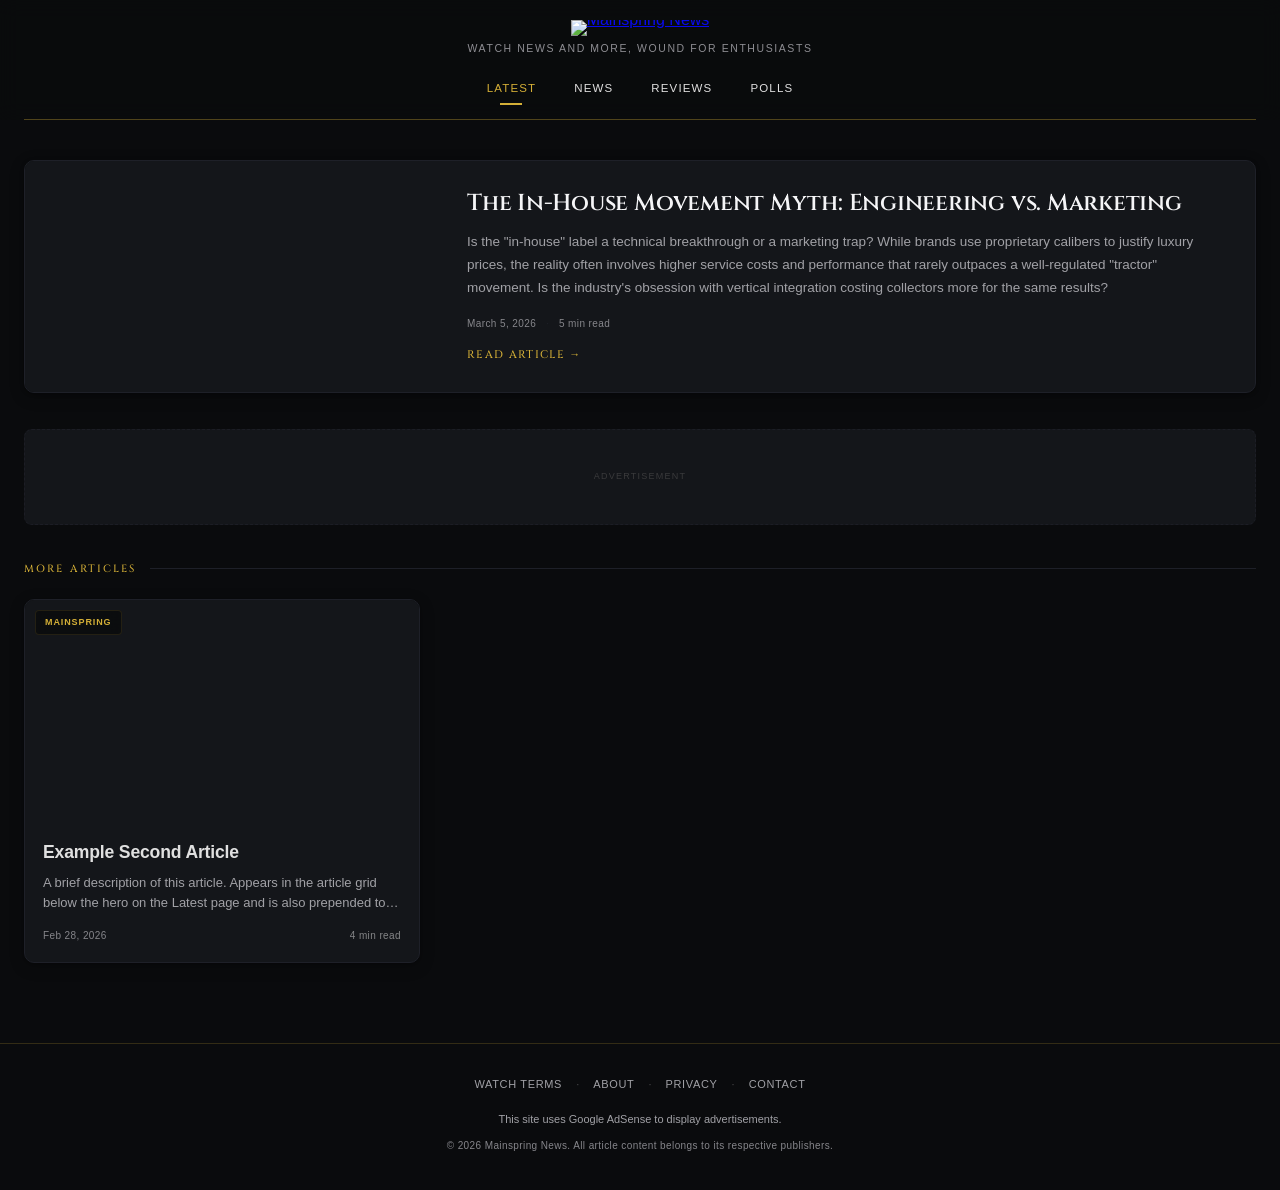
==== commit 159cd044: "Add files via upload" ====
--- a/index.html
+++ b/index.html
@@ -52,42 +52,46 @@
             background: var(--border);
         }
 
-        /* ── Hero ── */
+        /* ── Hero (horizontal card — 1/3 image | 2/3 text) ── */
         .hero-section { margin-bottom: 36px; }
 
         .hero-link {
-            display: block;
+            display: flex;
+            flex-direction: row;
             text-decoration: none;
-            border-radius: 14px;
+            border-radius: 10px;
             overflow: hidden;
             background: var(--surface);
             border: 1px solid var(--border);
+            box-shadow: var(--shadow);
             transition: border-color 0.3s, box-shadow 0.3s, transform 0.3s;
         }
 
         .hero-link:hover {
             border-color: var(--gold);
             box-shadow: var(--shadow-hover);
-            transform: translateY(-3px);
-        }
-
+            transform: translateY(-4px);
+        }
+
+        /* ── Left: image panel (1/3 width) ── */
         .hero-image-wrap {
+            flex: 0 0 33.333%;
             position: relative;
-            width: 100%;
-            aspect-ratio: 21 / 9;
             overflow: hidden;
             background: #101214;
         }
 
         .hero-image-wrap img {
+            position: absolute;
+            inset: 0;
             width: 100%; height: 100%;
             object-fit: cover;
-            filter: brightness(0.85);
-            transition: transform 0.5s ease;
+            filter: brightness(0.9);
+            transition: transform 0.4s ease;
             display: block;
         }
 
-        .hero-link:hover .hero-image-wrap img { transform: scale(1.03); }
+        .hero-link:hover .hero-image-wrap img { transform: scale(1.04); }
 
         .hero-placeholder {
             position: absolute;
@@ -99,8 +103,7 @@
         }
 
         .hero-placeholder img {
-            height: 40%;
-            width: auto;
+            height: 40%; width: auto;
             opacity: 0.35;
             mix-blend-mode: screen;
             filter: brightness(0.7);
@@ -109,61 +112,70 @@
         .hero-overlay {
             position: absolute;
             inset: 0;
-            background: linear-gradient(to bottom, transparent 45%, rgba(10,11,13,0.55) 100%);
+            background: linear-gradient(to right, transparent 60%, rgba(10,11,13,0.3) 100%);
             pointer-events: none;
         }
 
         .hero-badge {
             position: absolute;
-            top: 16px; left: 16px;
+            top: 10px; left: 10px;
             font-size: 9px;
             font-weight: 600;
-            letter-spacing: 0.14em;
+            letter-spacing: 0.1em;
             text-transform: uppercase;
-            background: var(--gold);
-            color: var(--bg);
-            padding: 5px 11px;
+            background: rgba(10, 11, 13, 0.82);
+            color: var(--gold);
+            padding: 4px 9px;
             border-radius: 4px;
-        }
-
-        .hero-body { padding: 28px 32px 32px; }
+            backdrop-filter: blur(6px);
+            border: 1px solid rgba(212, 175, 55, 0.12);
+            z-index: 2;
+        }
+
+        /* ── Right: text panel (2/3 width) ── */
+        .hero-body {
+            flex: 1;
+            padding: 28px 32px;
+            display: flex;
+            flex-direction: column;
+            justify-content: center;
+        }
 
         .hero-title {
             font-family: 'Cinzel', Georgia, serif;
-            font-size: clamp(1.5rem, 3vw, 2.4rem);
-            font-weight: 500;
-            line-height: 1.25;
+            font-size: clamp(1.1rem, 1.8vw, 1.6rem);
+            font-weight: 600;
+            line-height: 1.3;
             color: var(--text);
-            margin-bottom: 14px;
+            margin-bottom: 12px;
             letter-spacing: -0.01em;
         }
 
         .hero-excerpt {
-            font-size: 15px;
-            line-height: 1.75;
+            font-size: 13.5px;
+            line-height: 1.7;
             color: var(--text-muted);
-            margin-bottom: 18px;
-            max-width: 700px;
+            margin-bottom: 16px;
+            display: -webkit-box;
+            -webkit-line-clamp: 3;
+            -webkit-box-orient: vertical;
+            overflow: hidden;
+            flex: 1;
         }
 
         .hero-meta {
             display: flex;
             align-items: center;
             gap: 10px;
-            margin-bottom: 20px;
-        }
-
-        .hero-date, .hero-read {
-            font-size: 11px;
-            color: #86868B;
-            letter-spacing: 0.04em;
-        }
-
-        .hero-sep { color: var(--border); font-size: 11px; }
+            margin-bottom: 14px;
+        }
+
+        .hero-date, .hero-read { font-size: 10px; color: #86868B; letter-spacing: 0.04em; }
+        .hero-sep              { color: var(--border); font-size: 10px; }
 
         .hero-cta {
             font-family: 'Cinzel', Georgia, serif;
-            font-size: 12px;
+            font-size: 11px;
             font-weight: 500;
             letter-spacing: 0.12em;
             text-transform: uppercase;
@@ -179,33 +191,41 @@
 
         /* ── Skeleton Loading ── */
         .skeleton-hero {
+            display: flex;
+            flex-direction: row;
             background: var(--surface);
-            border-radius: 14px;
+            border-radius: 10px;
             overflow: hidden;
             border: 1px solid var(--border);
             margin-bottom: 36px;
         }
 
         .skeleton-hero-img {
-            width: 100%;
-            aspect-ratio: 21 / 9;
+            flex: 0 0 33.333%;
             background: var(--skeleton);
             animation: pulse 1.8s cubic-bezier(0.4,0,0.6,1) infinite;
-        }
-
-        .skeleton-hero-body { padding: 28px 32px; }
+            min-height: 220px;
+        }
+
+        .skeleton-hero-body {
+            flex: 1;
+            padding: 28px 32px;
+            display: flex;
+            flex-direction: column;
+            justify-content: center;
+            gap: 14px;
+        }
 
         .skeleton-line {
             height: 14px;
             border-radius: 6px;
             background: var(--skeleton);
             animation: pulse 1.8s cubic-bezier(0.4,0,0.6,1) infinite;
-            margin-bottom: 12px;
-        }
-
-        .skeleton-line.xl    { width: 80%; height: 34px; }
+        }
+
+        .skeleton-line.xl    { width: 80%; height: 24px; }
         .skeleton-line.med   { width: 58%; }
-        .skeleton-line.short { width: 32%; height: 10px; margin-top: 6px; }
+        .skeleton-line.short { width: 32%; height: 10px; }
 
         .skeleton-grid {
             display: grid;
@@ -232,13 +252,18 @@
         /* ── Responsive (page-specific) ── */
         @media (max-width: 1024px) { .skeleton-grid { grid-template-columns: repeat(2, 1fr); gap: 18px; } }
 
+        @media (max-width: 768px) {
+            .hero-link         { flex-direction: column; }
+            .hero-image-wrap   { flex: none; width: 100%; aspect-ratio: 16 / 9; }
+            .skeleton-hero     { flex-direction: column; }
+            .skeleton-hero-img { flex: none; width: 100%; aspect-ratio: 16 / 9; min-height: 0; }
+        }
+
         @media (max-width: 640px) {
-            .latest-wrapper    { padding: 24px 16px 60px; }
-            .hero-image-wrap   { aspect-ratio: 16 / 9; }
-            .hero-body         { padding: 18px 18px 22px; }
-            .skeleton-grid     { grid-template-columns: 1fr; gap: 14px; }
-            .skeleton-hero-img { aspect-ratio: 16 / 9; }
-            .skeleton-hero-body{ padding: 18px; }
+            .latest-wrapper     { padding: 24px 16px 60px; }
+            .hero-body          { padding: 18px; }
+            .skeleton-grid      { grid-template-columns: 1fr; gap: 14px; }
+            .skeleton-hero-body { padding: 18px; }
         }
     </style>
 </head>
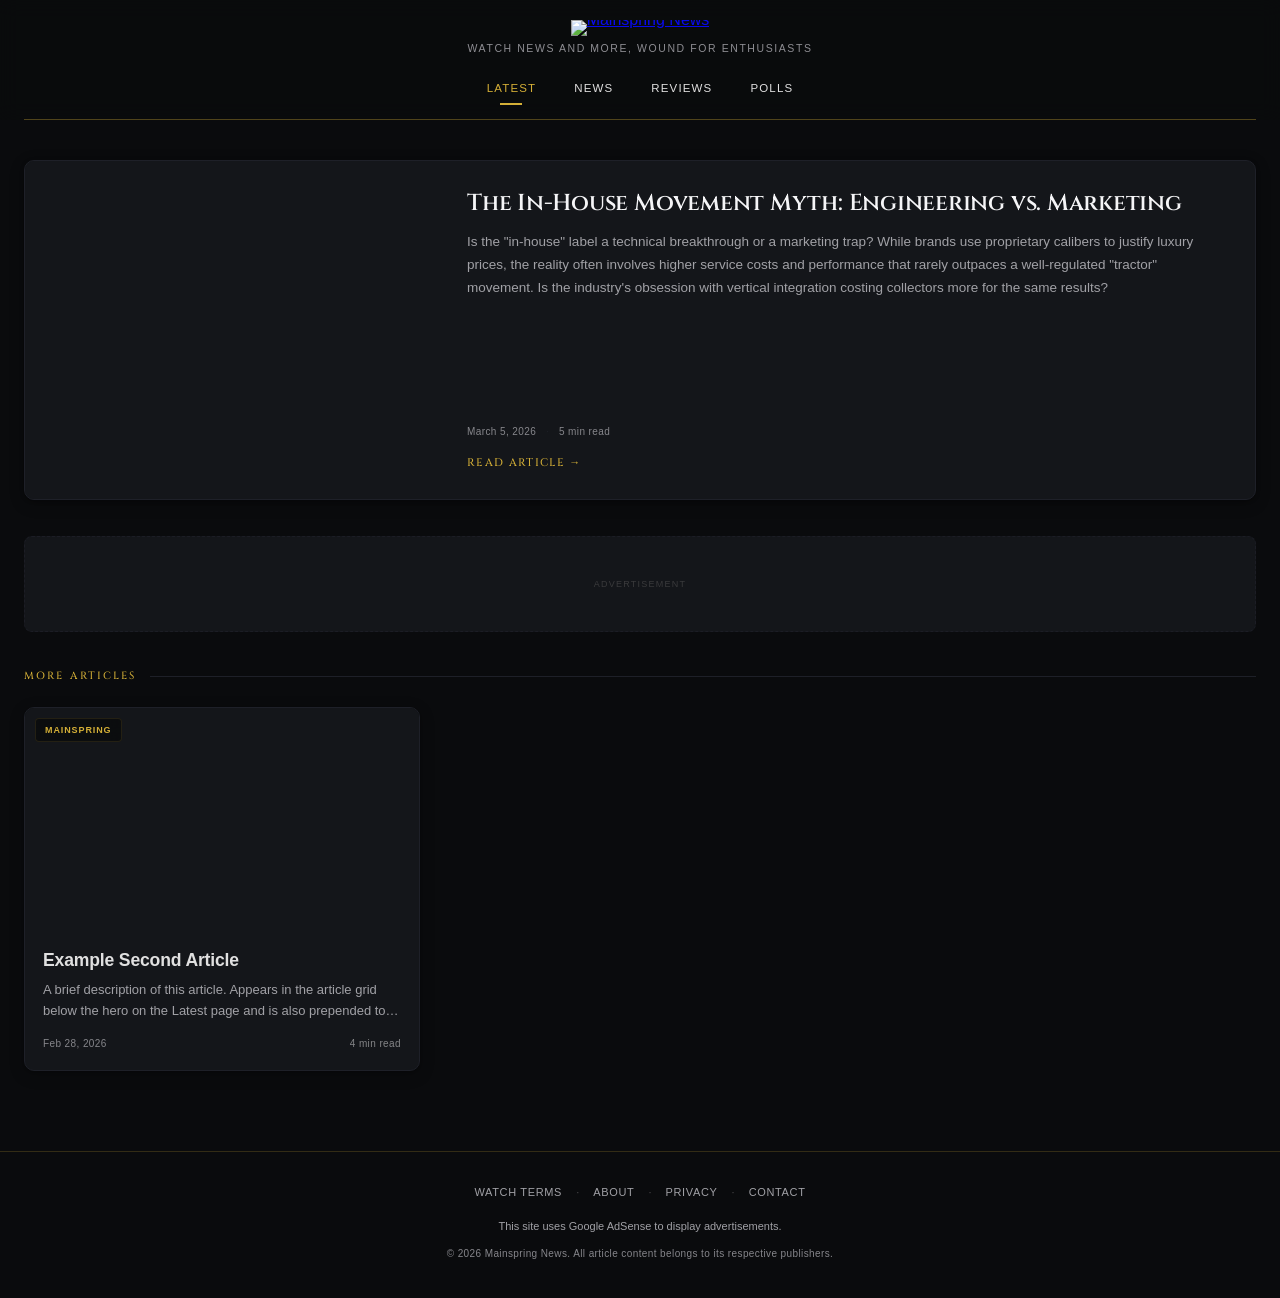
==== commit 9a3fad30: "Add files via upload" ====
--- a/index.html
+++ b/index.html
@@ -65,6 +65,7 @@
             border: 1px solid var(--border);
             box-shadow: var(--shadow);
             transition: border-color 0.3s, box-shadow 0.3s, transform 0.3s;
+            min-height: 340px;
         }
 
         .hero-link:hover {
@@ -77,6 +78,8 @@
         .hero-image-wrap {
             flex: 0 0 33.333%;
             position: relative;
+            display: flex;          /* lets placeholder become a proper flex child */
+            align-items: stretch;   /* placeholder stretches to full panel height  */
             overflow: hidden;
             background: #101214;
         }
@@ -94,17 +97,19 @@
         .hero-link:hover .hero-image-wrap img { transform: scale(1.04); }
 
         .hero-placeholder {
-            position: absolute;
-            inset: 0;
-            background: #14161A;
+            flex: 1;                /* fills the full width of the image panel  */
+            align-self: stretch;    /* fills the full height of the image panel */
             display: flex;
             align-items: center;
             justify-content: center;
+            background: #14161A;
         }
 
         .hero-placeholder img {
-            height: 40%; width: auto;
-            opacity: 0.35;
+            width: 80%;             /* large, centred coil icon                 */
+            height: auto;
+            max-width: 220px;       /* caps it on very wide panels              */
+            opacity: 0.4;
             mix-blend-mode: screen;
             filter: brightness(0.7);
         }
@@ -157,7 +162,7 @@
             color: var(--text-muted);
             margin-bottom: 16px;
             display: -webkit-box;
-            -webkit-line-clamp: 3;
+            -webkit-line-clamp: 4;
             -webkit-box-orient: vertical;
             overflow: hidden;
             flex: 1;
@@ -204,7 +209,7 @@
             flex: 0 0 33.333%;
             background: var(--skeleton);
             animation: pulse 1.8s cubic-bezier(0.4,0,0.6,1) infinite;
-            min-height: 220px;
+            min-height: 340px;
         }
 
         .skeleton-hero-body {
@@ -253,7 +258,7 @@
         @media (max-width: 1024px) { .skeleton-grid { grid-template-columns: repeat(2, 1fr); gap: 18px; } }
 
         @media (max-width: 768px) {
-            .hero-link         { flex-direction: column; }
+            .hero-link         { flex-direction: column; min-height: 0; }
             .hero-image-wrap   { flex: none; width: 100%; aspect-ratio: 16 / 9; }
             .skeleton-hero     { flex-direction: column; }
             .skeleton-hero-img { flex: none; width: 100%; aspect-ratio: 16 / 9; min-height: 0; }
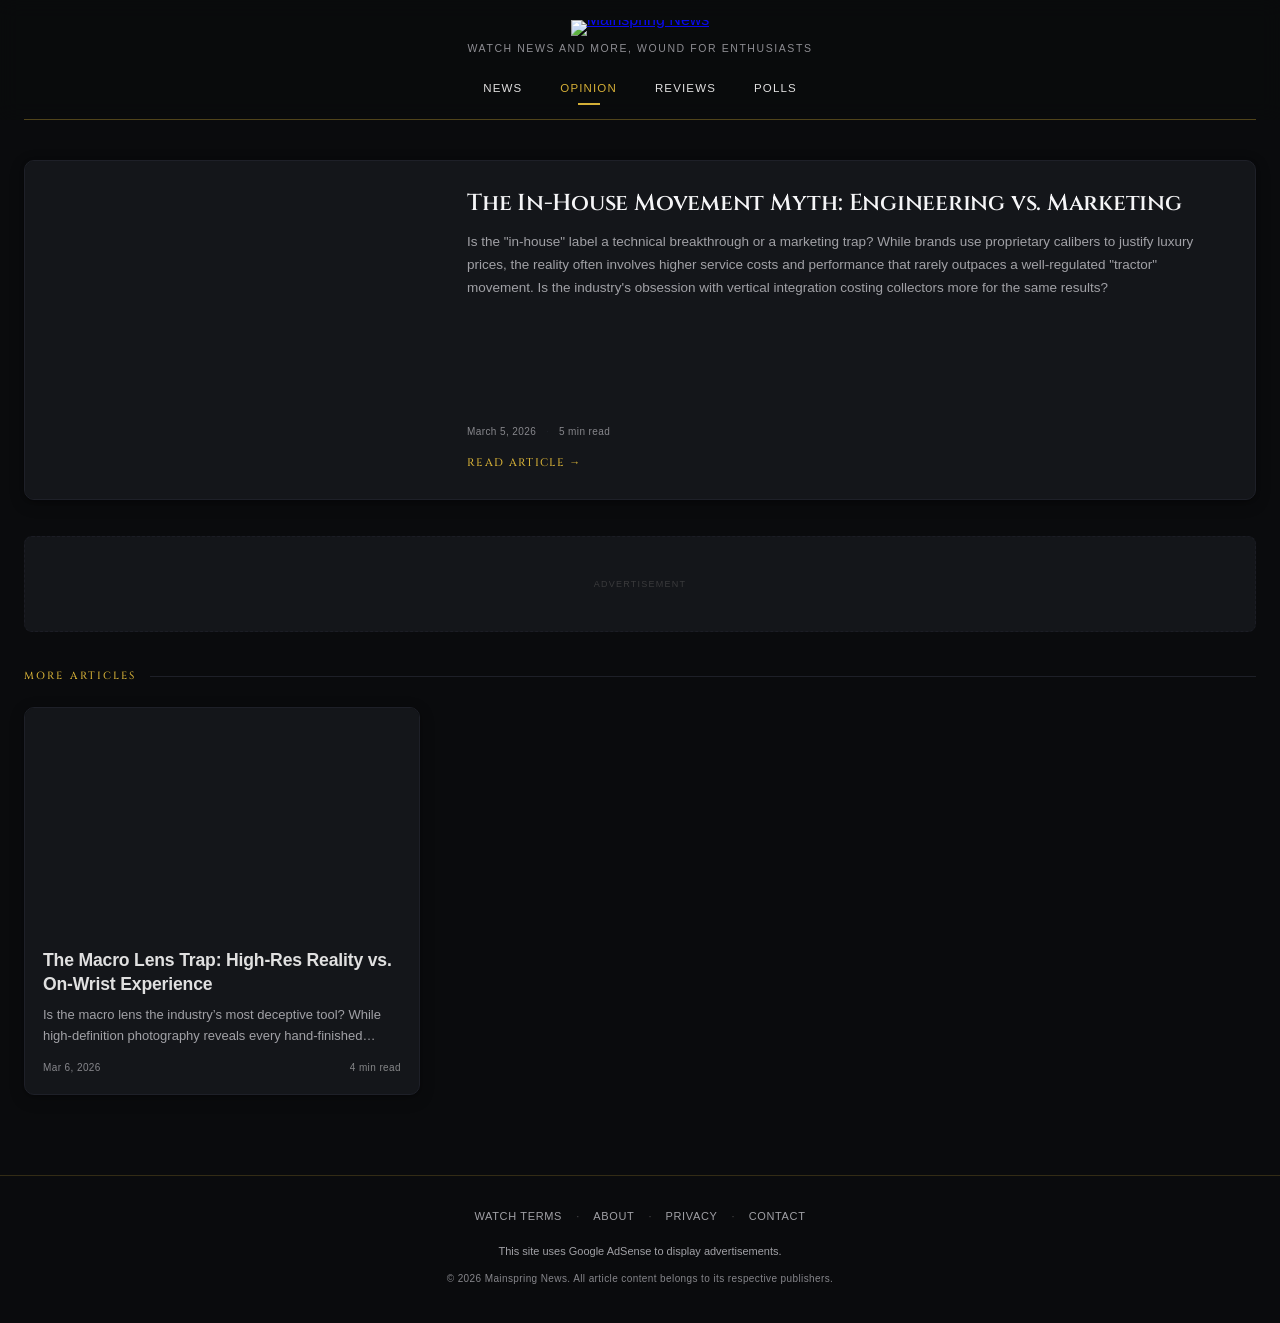
==== commit 26797a49: "Add files via upload" ====
--- a/index.html
+++ b/index.html
@@ -3,364 +3,15 @@
 <head>
     <meta charset="UTF-8">
     <meta name="viewport" content="width=device-width, initial-scale=1.0">
-    <title>Mainspring News — Latest</title>
-    <meta name="description" content="The latest original articles and editorials from Mainspring News — watch news wound for enthusiasts.">
-
-    <link rel="shortcut icon" href="favicon.ico?v=2" type="image/x-icon">
-    <link rel="icon" href="favicon.ico?v=2" type="image/x-icon">
-    <link rel="icon" type="image/png" sizes="32x32" href="coil-icon.png?v=2">
-    <link rel="apple-touch-icon" href="coil-icon.png?v=2">
-
-    <link rel="preconnect" href="https://fonts.googleapis.com">
-    <link rel="preconnect" href="https://fonts.gstatic.com" crossorigin>
-    <link href="https://fonts.googleapis.com/css2?family=Cinzel:wght@400;500;600;700&family=Inter:wght@300;400;500;600&display=swap" rel="stylesheet">
-
-    <link rel="stylesheet" href="site.css">
-
-    <!-- ═══ Google AdSense ═══ -->
-    <!-- TODO: Replace ca-pub-XXXXXXXXXXXXXXXX with your actual publisher ID -->
-    <script async src="https://pagead2.googlesyndication.com/pagead/js/adsbygoogle.js?client=ca-pub-XXXXXXXXXXXXXXXX" crossorigin="anonymous"></script>
-
-    <style>
-        /* ═══════════════════════════════════
-           Latest Page — Page-Specific CSS
-           ═══════════════════════════════════ */
-        .latest-wrapper {
-            max-width: 1320px;
-            margin: 0 auto;
-            padding: 40px 24px 80px;
-        }
-
-        /* ── Section Eyebrow label ── */
-        .section-eyebrow {
-            font-family: 'Cinzel', Georgia, serif;
-            font-size: 10.5px;
-            font-weight: 500;
-            letter-spacing: 0.2em;
-            text-transform: uppercase;
-            color: var(--gold);
-            margin-bottom: 22px;
-            display: flex;
-            align-items: center;
-            gap: 14px;
-        }
-
-        .section-eyebrow::after {
-            content: '';
-            flex: 1;
-            height: 1px;
-            background: var(--border);
-        }
-
-        /* ── Hero (horizontal card — 1/3 image | 2/3 text) ── */
-        .hero-section { margin-bottom: 36px; }
-
-        .hero-link {
-            display: flex;
-            flex-direction: row;
-            text-decoration: none;
-            border-radius: 10px;
-            overflow: hidden;
-            background: var(--surface);
-            border: 1px solid var(--border);
-            box-shadow: var(--shadow);
-            transition: border-color 0.3s, box-shadow 0.3s, transform 0.3s;
-            min-height: 340px;
-        }
-
-        .hero-link:hover {
-            border-color: var(--gold);
-            box-shadow: var(--shadow-hover);
-            transform: translateY(-4px);
-        }
-
-        /* ── Left: image panel (1/3 width) ── */
-        .hero-image-wrap {
-            flex: 0 0 33.333%;
-            position: relative;
-            display: flex;          /* lets placeholder become a proper flex child */
-            align-items: stretch;   /* placeholder stretches to full panel height  */
-            overflow: hidden;
-            background: #101214;
-        }
-
-        .hero-image-wrap img {
-            position: absolute;
-            inset: 0;
-            width: 100%; height: 100%;
-            object-fit: cover;
-            filter: brightness(0.9);
-            transition: transform 0.4s ease;
-            display: block;
-        }
-
-        .hero-link:hover .hero-image-wrap img { transform: scale(1.04); }
-
-        .hero-placeholder {
-            flex: 1;                /* fills the full width of the image panel  */
-            align-self: stretch;    /* fills the full height of the image panel */
-            display: flex;
-            align-items: center;
-            justify-content: center;
-            background: #14161A;
-        }
-
-        .hero-placeholder img {
-            width: 80%;             /* large, centred coil icon                 */
-            height: auto;
-            max-width: 220px;       /* caps it on very wide panels              */
-            opacity: 0.4;
-            mix-blend-mode: screen;
-            filter: brightness(0.7);
-        }
-
-        .hero-overlay {
-            position: absolute;
-            inset: 0;
-            background: linear-gradient(to right, transparent 60%, rgba(10,11,13,0.3) 100%);
-            pointer-events: none;
-        }
-
-        .hero-badge {
-            position: absolute;
-            top: 10px; left: 10px;
-            font-size: 9px;
-            font-weight: 600;
-            letter-spacing: 0.1em;
-            text-transform: uppercase;
-            background: rgba(10, 11, 13, 0.82);
-            color: var(--gold);
-            padding: 4px 9px;
-            border-radius: 4px;
-            backdrop-filter: blur(6px);
-            border: 1px solid rgba(212, 175, 55, 0.12);
-            z-index: 2;
-        }
-
-        /* ── Right: text panel (2/3 width) ── */
-        .hero-body {
-            flex: 1;
-            padding: 28px 32px;
-            display: flex;
-            flex-direction: column;
-            justify-content: center;
-        }
-
-        .hero-title {
-            font-family: 'Cinzel', Georgia, serif;
-            font-size: clamp(1.1rem, 1.8vw, 1.6rem);
-            font-weight: 600;
-            line-height: 1.3;
-            color: var(--text);
-            margin-bottom: 12px;
-            letter-spacing: -0.01em;
-        }
-
-        .hero-excerpt {
-            font-size: 13.5px;
-            line-height: 1.7;
-            color: var(--text-muted);
-            margin-bottom: 16px;
-            display: -webkit-box;
-            -webkit-line-clamp: 4;
-            -webkit-box-orient: vertical;
-            overflow: hidden;
-            flex: 1;
-        }
-
-        .hero-meta {
-            display: flex;
-            align-items: center;
-            gap: 10px;
-            margin-bottom: 14px;
-        }
-
-        .hero-date, .hero-read { font-size: 10px; color: #86868B; letter-spacing: 0.04em; }
-        .hero-sep              { color: var(--border); font-size: 10px; }
-
-        .hero-cta {
-            font-family: 'Cinzel', Georgia, serif;
-            font-size: 11px;
-            font-weight: 500;
-            letter-spacing: 0.12em;
-            text-transform: uppercase;
-            color: var(--gold);
-        }
-
-        /* ── Ad slots ── */
-        .ad-slot { margin: 0 0 36px; }
-        .ad-slot-sidebar {
-            grid-column: 3;
-            grid-row: 1 / 3;
-        }
-
-        /* ── Skeleton Loading ── */
-        .skeleton-hero {
-            display: flex;
-            flex-direction: row;
-            background: var(--surface);
-            border-radius: 10px;
-            overflow: hidden;
-            border: 1px solid var(--border);
-            margin-bottom: 36px;
-        }
-
-        .skeleton-hero-img {
-            flex: 0 0 33.333%;
-            background: var(--skeleton);
-            animation: pulse 1.8s cubic-bezier(0.4,0,0.6,1) infinite;
-            min-height: 340px;
-        }
-
-        .skeleton-hero-body {
-            flex: 1;
-            padding: 28px 32px;
-            display: flex;
-            flex-direction: column;
-            justify-content: center;
-            gap: 14px;
-        }
-
-        .skeleton-line {
-            height: 14px;
-            border-radius: 6px;
-            background: var(--skeleton);
-            animation: pulse 1.8s cubic-bezier(0.4,0,0.6,1) infinite;
-        }
-
-        .skeleton-line.xl    { width: 80%; height: 24px; }
-        .skeleton-line.med   { width: 58%; }
-        .skeleton-line.short { width: 32%; height: 10px; }
-
-        .skeleton-grid {
-            display: grid;
-            grid-template-columns: repeat(3, 1fr);
-            gap: 22px;
-        }
-
-        .skeleton-card {
-            background: var(--surface);
-            border-radius: 10px;
-            overflow: hidden;
-            border: 1px solid var(--border);
-        }
-
-        .skeleton-card-img {
-            width: 100%;
-            aspect-ratio: 16 / 9;
-            background: var(--skeleton);
-            animation: pulse 1.8s cubic-bezier(0.4,0,0.6,1) infinite;
-        }
-
-        .skeleton-card-body { padding: 16px; }
-
-        /* ── Responsive (page-specific) ── */
-        @media (max-width: 1024px) { .skeleton-grid { grid-template-columns: repeat(2, 1fr); gap: 18px; } }
-
-        @media (max-width: 768px) {
-            .hero-link         { flex-direction: column; min-height: 0; }
-            .hero-image-wrap   { flex: none; width: 100%; aspect-ratio: 16 / 9; }
-            .skeleton-hero     { flex-direction: column; }
-            .skeleton-hero-img { flex: none; width: 100%; aspect-ratio: 16 / 9; min-height: 0; }
-        }
-
-        @media (max-width: 640px) {
-            .latest-wrapper     { padding: 24px 16px 60px; }
-            .hero-body          { padding: 18px; }
-            .skeleton-grid      { grid-template-columns: 1fr; gap: 14px; }
-            .skeleton-hero-body { padding: 18px; }
-        }
-    </style>
+    <title>Mainspring News — Opinion</title>
+    <!-- The former "Latest" page now lives at opinion.html.
+         This stub keeps https://mainspring.news/ and old index.html links working. -->
+    <link rel="canonical" href="https://mainspring.news/opinion.html">
+    <meta http-equiv="refresh" content="0; url=opinion.html">
+    <script>window.location.replace('opinion.html' + window.location.search + window.location.hash);</script>
+    <style>body { background: #0A0B0D; color: #E0E0E0; font-family: sans-serif; text-align: center; padding: 60px 16px; } a { color: #D4AF37; }</style>
 </head>
 <body>
-
-    <!-- ═══ Header ═══ -->
-    <header class="site-header">
-        <div class="logo-group">
-            <a href="index.html">
-                <img class="logo-img" src="https://mainspring.news/full-logo.png" alt="Mainspring News">
-            </a>
-        </div>
-        <p class="tagline">Watch News and More, Wound for Enthusiasts</p>
-        <nav class="site-nav">
-            <a class="nav-link" href="index.html">Latest</a>
-            <a class="nav-link" href="news.html">News</a>
-            <a class="nav-link" href="reviews.html">Reviews</a>
-            <a class="nav-link" href="polls.html">Polls</a>
-        </nav>
-        <hr class="header-border">
-    </header>
-
-    <!-- ═══ Main ═══ -->
-    <main>
-        <div class="latest-wrapper">
-
-            <!-- Skeleton (visible while content.json loads) -->
-            <div id="contentSkeleton">
-                <div class="skeleton-hero">
-                    <div class="skeleton-hero-img"></div>
-                    <div class="skeleton-hero-body">
-                        <div class="skeleton-line xl"></div>
-                        <div class="skeleton-line med"></div>
-                        <div class="skeleton-line short"></div>
-                    </div>
-                </div>
-                <div class="skeleton-grid">
-                    <div class="skeleton-card"><div class="skeleton-card-img"></div><div class="skeleton-card-body"><div class="skeleton-line"></div><div class="skeleton-line med"></div></div></div>
-                    <div class="skeleton-card"><div class="skeleton-card-img"></div><div class="skeleton-card-body"><div class="skeleton-line"></div><div class="skeleton-line med"></div></div></div>
-                    <div class="skeleton-card"><div class="skeleton-card-img"></div><div class="skeleton-card-body"><div class="skeleton-line"></div><div class="skeleton-line med"></div></div></div>
-                </div>
-            </div>
-
-            <!-- Hero (featured article injected by content.js) -->
-            <div id="contentHero"></div>
-
-            <!-- Ad Slot — Below Hero -->
-            <div class="ad-placeholder ad-slot" id="ad-latest-hero">
-                <!-- INSERT ADSENSE IN-FEED UNIT HERE -->
-                <span class="ad-label">Advertisement</span>
-            </div>
-
-            <!-- More Articles grid -->
-            <p class="section-eyebrow">More Articles</p>
-            <div class="articles-grid" id="contentGrid"></div>
-
-        </div>
-    </main>
-
-    <!-- Back to Top -->
-    <button class="back-to-top" id="backToTop" aria-label="Back to top">
-        <svg width="16" height="16" viewBox="0 0 24 24" fill="none" stroke="currentColor" stroke-width="2.5" stroke-linecap="round" stroke-linejoin="round">
-            <polyline points="18 15 12 9 6 15"></polyline>
-        </svg>
-    </button>
-
-    <!-- ═══ Footer ═══ -->
-    <footer class="site-footer">
-        <div class="footer-links">
-            <a class="footer-link" href="watch-terms.html">Watch Terms</a>
-            <span class="footer-link-sep">&middot;</span>
-            <a class="footer-link" href="about.html">About</a>
-            <span class="footer-link-sep">&middot;</span>
-            <a class="footer-link" href="privacy.html">Privacy</a>
-            <span class="footer-link-sep">&middot;</span>
-            <a class="footer-link" href="mailto:mainspring.watchnews@gmail.com?subject=Inquiry from Mainspring News" target="_blank" rel="noopener noreferrer">Contact</a>
-        </div>
-        <p class="footer-disclosure">This site uses Google AdSense to display advertisements.</p>
-        <p class="footer-copy">&copy; 2026 Mainspring News. All article content belongs to its respective publishers.</p>
-    </footer>
-
-    <script src="content.js"></script>
-    <script>
-        // Back to top
-        const backToTopBtn = document.getElementById('backToTop');
-        window.addEventListener('scroll', () => {
-            backToTopBtn.classList.toggle('visible', window.scrollY > 400);
-        }, { passive: true });
-        backToTopBtn.addEventListener('click', () => window.scrollTo({ top: 0, behavior: 'smooth' }));
-
-        // Render LATEST — pulls type:'article' items from content.json
-        renderContentPage('article');
-    </script>
+    <p>Redirecting to <a href="opinion.html">Mainspring News — Opinion</a>&hellip;</p>
 </body>
 </html>
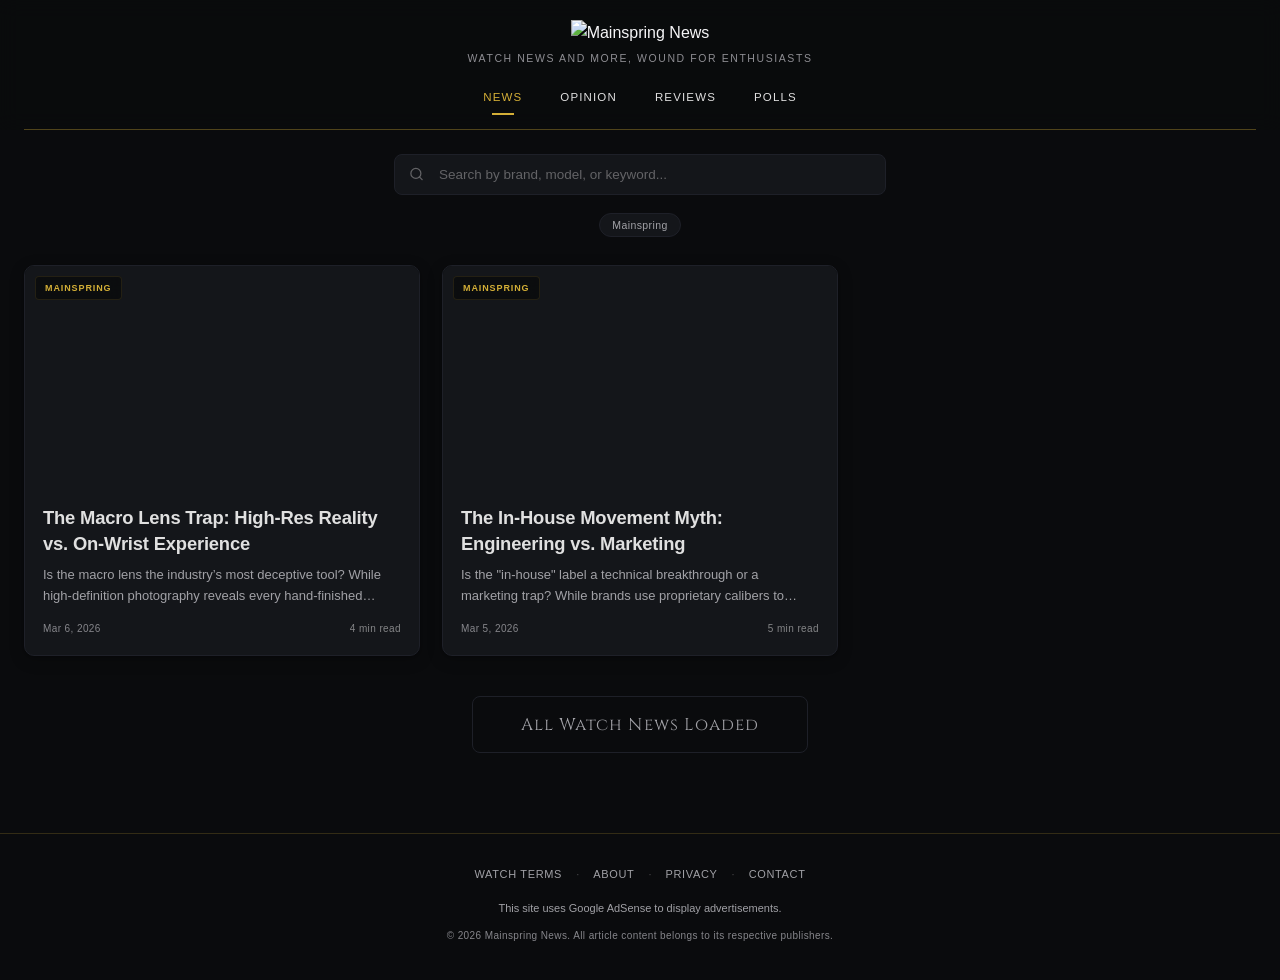
==== commit 7ecef8d5: "Add files via upload" ====
--- a/index.html
+++ b/index.html
@@ -3,15 +3,15 @@
 <head>
     <meta charset="UTF-8">
     <meta name="viewport" content="width=device-width, initial-scale=1.0">
-    <title>Mainspring News — Opinion</title>
-    <!-- The former "Latest" page now lives at opinion.html.
-         This stub keeps https://mainspring.news/ and old index.html links working. -->
-    <link rel="canonical" href="https://mainspring.news/opinion.html">
-    <meta http-equiv="refresh" content="0; url=opinion.html">
-    <script>window.location.replace('opinion.html' + window.location.search + window.location.hash);</script>
+    <title>Mainspring News — News</title>
+    <!-- The homepage is the News feed (news.html).
+         This stub sends https://mainspring.news/ and old index.html links there. -->
+    <link rel="canonical" href="https://mainspring.news/news.html">
+    <meta http-equiv="refresh" content="0; url=news.html">
+    <script>window.location.replace('news.html' + window.location.search + window.location.hash);</script>
     <style>body { background: #0A0B0D; color: #E0E0E0; font-family: sans-serif; text-align: center; padding: 60px 16px; } a { color: #D4AF37; }</style>
 </head>
 <body>
-    <p>Redirecting to <a href="opinion.html">Mainspring News — Opinion</a>&hellip;</p>
+    <p>Redirecting to <a href="news.html">Mainspring News — News</a>&hellip;</p>
 </body>
 </html>
